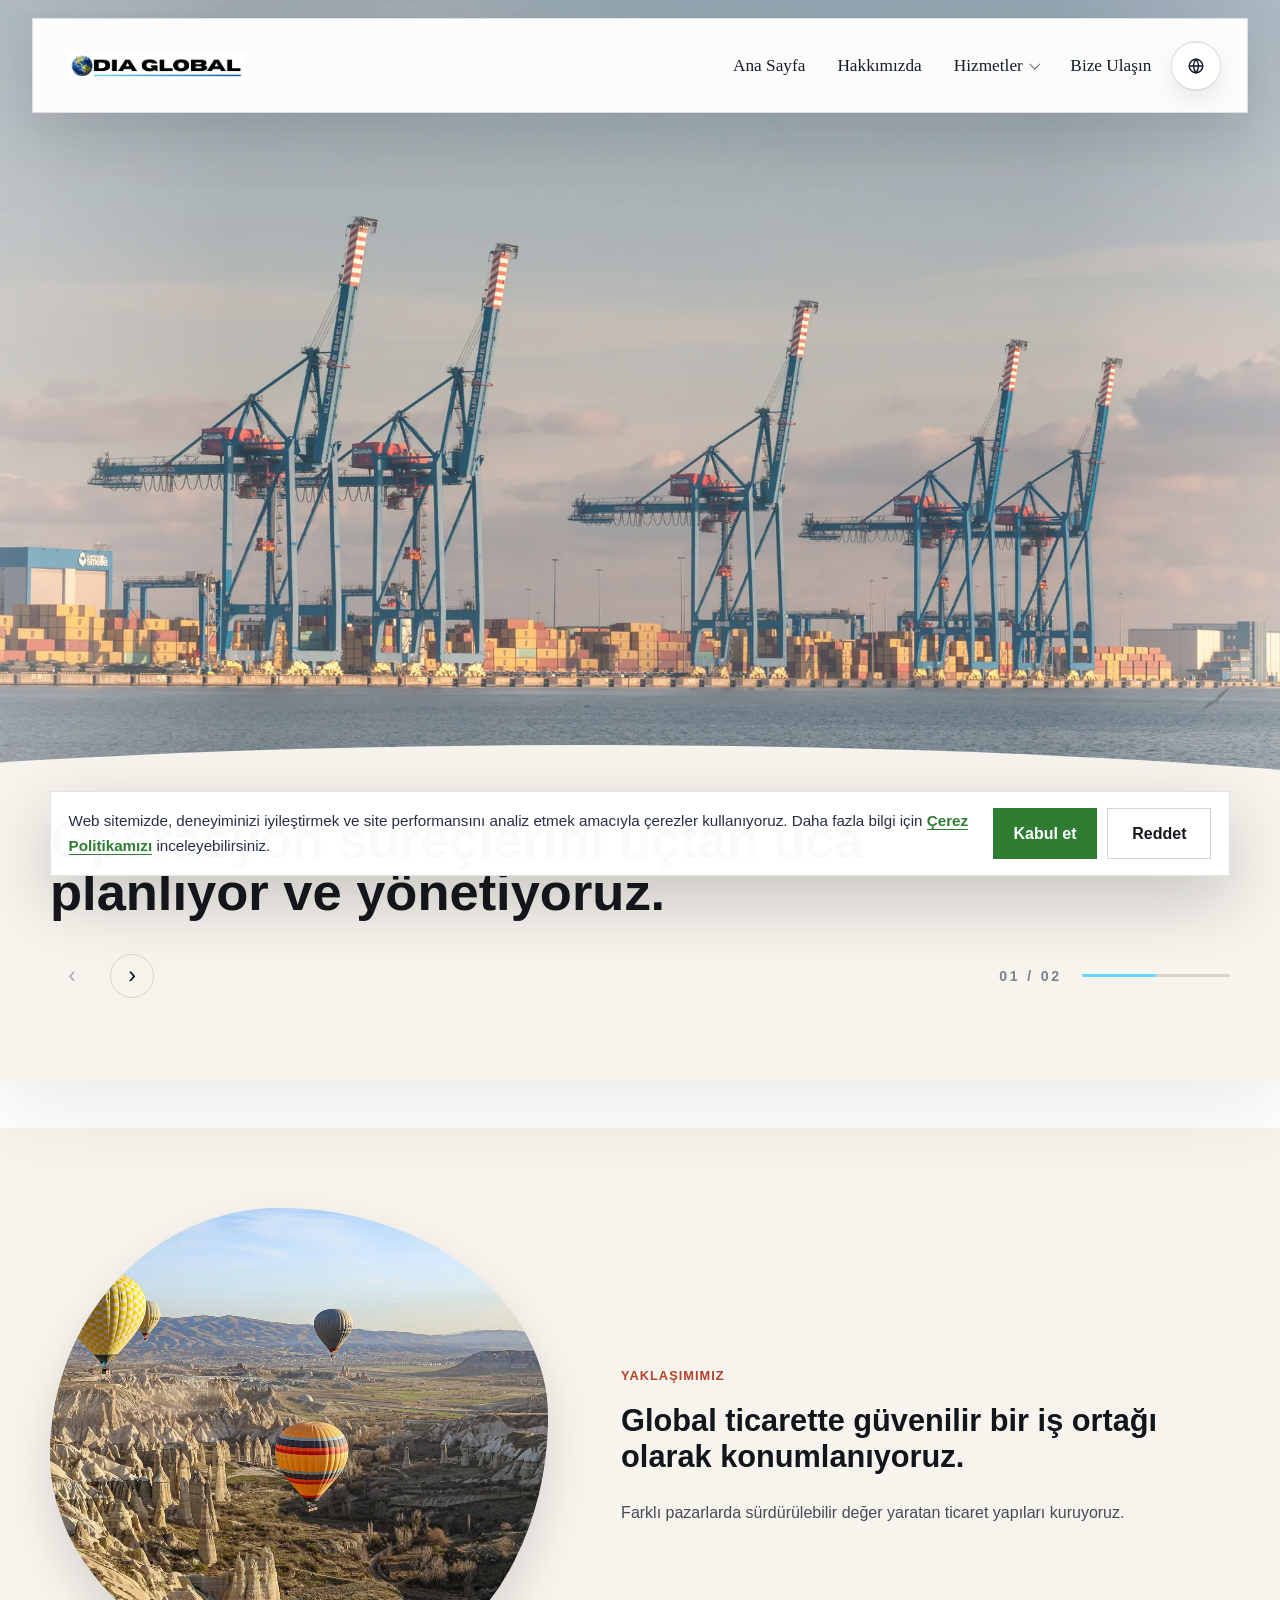
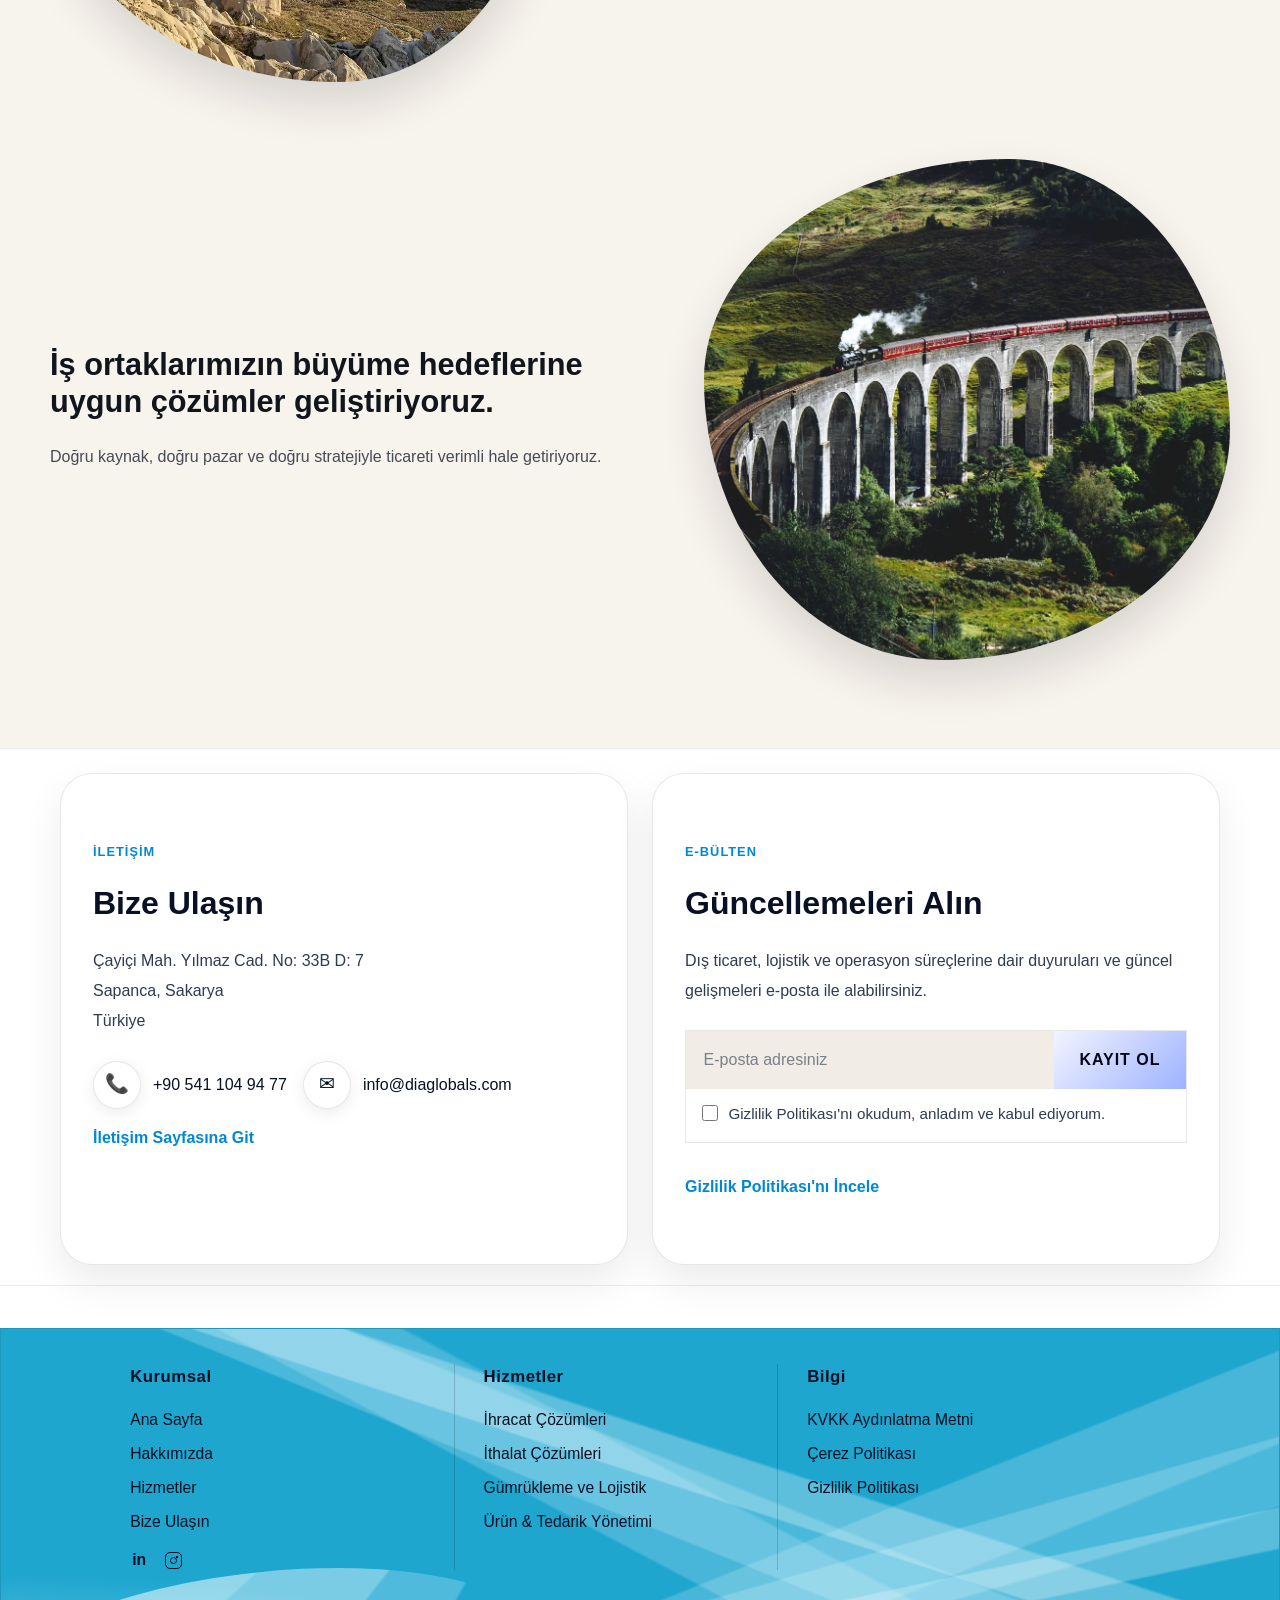
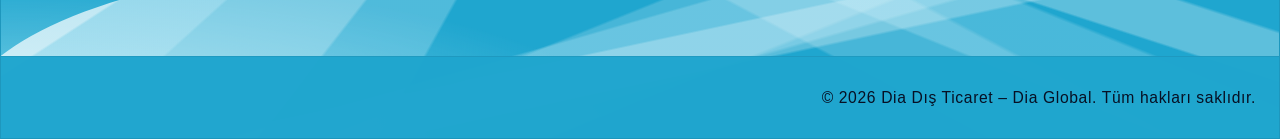
==== index.html @ f73335c2 "Remove irrelevant solution and comparison pages" ====
<!DOCTYPE html>
<html lang="tr">
<head>
    <meta charset="UTF-8">
    <meta name="viewport" content="width=device-width, initial-scale=1.0">
    <title>Dia Global &ndash; D&#305;&#351; Ticarette Yeni Nesil &Ccedil;&ouml;z&uuml;mler</title>
    <meta name="description" content="Dia Global, d&#305;&#351; ticaret, tedarik, lojistik ve operasyon s&uuml;re&ccedil;lerinde i&#351; ortaklar&#305;na u&ccedil;tan uca &ccedil;&ouml;z&uuml;mler sunar.">
    <link rel="canonical" href="https://dia-global.com/">
    <link rel="stylesheet" href="styles.css?v=20260513-logo-size">
    <link rel="icon" href="/favicon.ico" sizes="any">
    <link rel="icon" type="image/png" sizes="128x128" href="/logo/favicon.png">
    <link rel="apple-touch-icon" href="/logo/favicon.png">
    <meta property="og:type" content="website">
    <meta property="og:site_name" content="Dia Global">
    <meta property="og:title" content="Dia Global &ndash; D&#305;&#351; Ticarette Yeni Nesil &Ccedil;&ouml;z&uuml;mler">
    <meta property="og:description" content="Dia Global, d&#305;&#351; ticaret, tedarik, lojistik ve operasyon s&uuml;re&ccedil;lerinde i&#351; ortaklar&#305;na u&ccedil;tan uca &ccedil;&ouml;z&uuml;mler sunar.">
    <meta property="og:url" content="https://dia-global.com/">
    <meta property="og:image" content="https://dia-global.com/logo/logo-cropped.png">
    <meta name="twitter:card" content="summary_large_image">
    <meta name="twitter:title" content="Dia Global &ndash; D&#305;&#351; Ticarette Yeni Nesil &Ccedil;&ouml;z&uuml;mler">
    <meta name="twitter:description" content="Dia Global, d&#305;&#351; ticaret, tedarik, lojistik ve operasyon s&uuml;re&ccedil;lerinde i&#351; ortaklar&#305;na u&ccedil;tan uca &ccedil;&ouml;z&uuml;mler sunar.">
    <meta name="twitter:image" content="https://dia-global.com/logo/logo-cropped.png">
    <meta name="google-adsense-account" content="ca-pub-6413682917914910">
    <script type="application/ld+json">
    {
        "@context": "https://schema.org",
        "@type": "WebSite",
        "name": "Dia Global",
        "alternateName": "Dia",
        "url": "https://dia-global.com/"
    }
    </script>
    <script async src="https://pagead2.googlesyndication.com/pagead/js/adsbygoogle.js?client=ca-pub-6413682917914910"
        crossorigin="anonymous"></script>
</head>
<body class="home-page" data-page-id="home">
    <!-- Navigation -->
    <nav class="navbar">
        <div class="nav-container">
            <a href="/" class="logo home-logo" aria-label="Dia Global home">
                <span class="logo-video-frame" aria-hidden="true">
                    <img class="logo-video" src="logo/logo-cropped.png" alt="">
                </span>
            </a>
            <div class="nav-actions">
                <ul class="nav-menu">
                    <li><a href="/" class="nav-link current" data-i18n="nav.home">Ana Sayfa</a></li>
                    <li><a href="hakkimizda.html" class="nav-link" data-i18n="nav.about">Hakk&#305;m&#305;zda</a></li>
                    <li class="nav-item-dropdown">
                        <a href="hizmetler.html" class="nav-link" data-i18n="nav.services">Hizmetler</a>
                        <div class="nav-dropdown" aria-label="Hizmet alt men&uuml;s&uuml;">
                            <a href="hizmetler.html#ihracat-cozumleri" class="nav-dropdown-link">&#304;hracat &Ccedil;&ouml;z&uuml;mleri</a>
                            <a href="hizmetler.html#ithalat-cozumleri" class="nav-dropdown-link">&#304;thalat &Ccedil;&ouml;z&uuml;mleri</a>
                            <a href="hizmetler.html#gumrukleme-ve-lojistik" class="nav-dropdown-link">G&uuml;mr&uuml;kleme ve Lojistik</a>
                            <a href="hizmetler.html#urun-ve-tedarik-yonetimi" class="nav-dropdown-link">&Uuml;r&uuml;n &amp; Tedarik Y&ouml;netimi</a>
                        </div>
                    </li>
                    <li><a href="iletisim.html" class="nav-link" data-i18n="nav.contact">Bize Ula&#351;&#305;n</a></li>
                </ul>
                <div class="language-switcher" aria-label="Language switcher">
                    <button type="button" class="language-option active" data-lang-option="tr" aria-pressed="true">TR</button>
                    <span class="language-divider">/</span>
                    <button type="button" class="language-option" data-lang-option="en" aria-pressed="false">EN</button>
                </div>
                <div class="hamburger">
                    <span></span>
                    <span></span>
                    <span></span>
                </div>
            </div>
        </div>
    </nav>

    <section class="home-gallery-section" aria-labelledby="home-gallery-title">
        <div class="home-gallery-shell" data-home-gallery="true">
            <div class="home-gallery-stage">
                <figure class="home-gallery-slide is-active" data-gallery-slide="0" data-gallery-caption="gallery.slide1">
                    <img src="img/optimized/home-gallery-1.webp" alt="Dia Global operasyon sahasindan gorsel" loading="lazy" decoding="async">
                </figure>
            </div>

            <div class="home-gallery-panel">
                <div class="home-gallery-copy">
                    <h1 id="home-gallery-title" class="home-gallery-title" data-gallery-title data-i18n="gallery.slide1">Operasyon s&uuml;re&ccedil;lerini u&ccedil;tan uca planl&#305;yor ve y&ouml;netiyoruz.</h1>
                </div>

                <div class="home-gallery-controls">
                    <div class="home-gallery-nav-buttons">
                        <button type="button" class="home-gallery-arrow home-gallery-arrow-muted" data-gallery-prev aria-label="&Ouml;nceki yaz&#305;">‹</button>
                        <button type="button" class="home-gallery-arrow" data-gallery-next aria-label="Sonraki yaz&#305;">›</button>
                    </div>
                    <div class="home-gallery-indicators">
                        <span class="home-gallery-counter"><span data-gallery-current>01</span> / <span data-gallery-total>02</span></span>
                        <div class="home-gallery-dots" role="tablist" aria-label="Ana sayfa g&ouml;rsel ge&ccedil;i&#351;leri">
                            <button type="button" class="home-gallery-dot is-active" data-gallery-dot="0" aria-label="1. g&ouml;rsele git" aria-pressed="true"></button>
                            <button type="button" class="home-gallery-dot" data-gallery-dot="1" aria-label="2. yazıya git" aria-pressed="false"></button>
                        </div>
                    </div>
                </div>
            </div>
        </div>
    </section>

    <section class="home-feature-section" aria-labelledby="home-feature-title">
        <div class="home-feature-shell">
            <article class="home-feature-row">
                <div class="home-feature-media home-feature-media-left">
                    <img src="img/optimized/home-feature-1.webp" alt="Dia Global operasyon sahasindan gorsel" loading="lazy" decoding="async">
                </div>
                <div class="home-feature-copy">
                    <span class="home-section-kicker" data-i18n="homeFeatures.kicker">Yakla&#351;&#305;m&#305;m&#305;z</span>
                    <h2 id="home-feature-title" data-i18n="homeFeatures.firstTitle">Global ticarette g&uuml;venilir bir i&#351; orta&#287;&#305; olarak konumlan&#305;yoruz.</h2>
                    <p data-i18n="homeFeatures.firstText">Farkl&#305; pazarlarda s&uuml;rd&uuml;r&uuml;lebilir de&#287;er yaratan ticaret yap&#305;lar&#305; kuruyoruz.</p>
                </div>
            </article>

            <article class="home-feature-row home-feature-row-reverse">
                <div class="home-feature-copy">
                    <h3 data-i18n="homeFeatures.secondTitle">&#304;&#351; ortaklar&#305;m&#305;z&#305;n b&uuml;y&uuml;me hedeflerine uygun &ccedil;&ouml;z&uuml;mler geli&#351;tiriyoruz.</h3>
                    <p data-i18n="homeFeatures.secondText">Do&#287;ru kaynak, do&#287;ru pazar ve do&#287;ru stratejiyle ticareti verimli hale getiriyoruz.</p>
                </div>
                <div class="home-feature-media home-feature-media-right">
                    <img src="img/optimized/home-feature-2.webp" alt="Dia Global tedarik ve ticaret sureclerinden gorsel" loading="lazy" decoding="async">
                </div>
            </article>
        </div>
    </section>

    <section class="home-contact-section">
        <div class="container home-contact-grid">
            <div class="home-contact-card">
                <span class="home-section-kicker" data-i18n="contact.kicker">&#304;leti&#351;im</span>
                <h2 data-i18n="contact.title">Bize Ula&#351;&#305;n</h2>
                <p class="home-contact-text" data-i18n-html="contact.address">&Ccedil;ayi&ccedil;i Mah. Y&#305;lmaz Cad. No: 33B D: 7<br>Sapanca, Sakarya<br>T&uuml;rkiye</p>
                <div class="home-contact-actions">
                    <a href="tel:+905411049477" class="home-contact-action">
                        <span class="home-contact-icon">&#128222;</span>
                        <span>+90 541 104 94 77</span>
                    </a>
                    <a href="mailto:info@diaglobals.com" class="home-contact-action">
                        <span class="home-contact-icon">&#9993;</span>
                        <span>info@diaglobals.com</span>
                    </a>
                    <a href="iletisim.html" class="home-inline-link" data-i18n="contact.pageLink">&#304;leti&#351;im Sayfas&#305;na Git</a>
                </div>
            </div>

            <div class="home-contact-card">
                <span class="home-section-kicker" data-i18n="newsletter.kicker">E-B&uuml;lten</span>
                <h2 data-i18n="newsletter.title">G&uuml;ncellemeleri Al&#305;n</h2>
                <p class="home-contact-text" data-i18n="newsletter.description">D&#305;&#351; ticaret, lojistik ve operasyon s&uuml;re&ccedil;lerine dair duyurular&#305; ve g&uuml;ncel geli&#351;meleri e-posta ile alabilirsiniz.</p>
                <form class="newsletter-form" data-newsletter-form="true">
                    <input type="email" name="email" placeholder="E-posta adresiniz" data-i18n-placeholder="newsletter.placeholder" required>
                    <button type="submit" data-i18n="newsletter.button">Kay&#305;t Ol</button>
                    <label class="check-row">
                        <input type="checkbox" name="policy" required>
                        <span data-i18n="newsletter.checkboxPolicy">KVKK Ayd&#305;nlatma Metni'ni okudum, anlad&#305;m ve kabul ediyorum.</span>
                    </label>
                </form>
                <a href="gizlilik-politikasi.html" class="home-inline-link home-policy-link" data-i18n="newsletter.policyLink">Gizlilik Politikas&#305;'n&#305; &#304;ncele</a>
            </div>
        </div>
    </section>

    <footer class="footer home-reference-footer">
        <div class="home-reference-footer-shell">
            <div class="home-reference-footer-panel">
                <div class="home-reference-footer-grid">
                    <div class="home-reference-footer-column">
                        <h4 data-i18n="footer.corporateTitle">Kurumsal</h4>
                        <a href="/" data-i18n="footer.linkHome">Ana Sayfa</a>
                        <a href="hakkimizda.html" data-i18n="footer.linkAbout">Hakk&#305;m&#305;zda</a>
                        <a href="hizmetler.html" data-i18n="footer.linkServices">Hizmetler</a>
                        <a href="iletisim.html" data-i18n="footer.linkReach">Bize Ula&#351;&#305;n</a>
                        <div class="home-reference-footer-social">
                            <a href="#" class="home-reference-footer-social-link home-reference-footer-social-linkedin" aria-label="LinkedIn"><span>in</span></a>
                            <a href="#" class="home-reference-footer-social-link home-reference-footer-social-instagram" aria-label="Instagram"><span>Instagram</span></a>
                        </div>
                    </div>
                    <div class="home-reference-footer-column">
                        <h4 data-i18n="footer.servicesTitle">Hizmetler</h4>
                        <a href="hizmetler.html#ihracat-cozumleri" data-i18n="footer.serviceExport">&#304;hracat &Ccedil;&ouml;z&uuml;mleri</a>
                        <a href="hizmetler.html#ithalat-cozumleri" data-i18n="footer.serviceImport">&#304;thalat &Ccedil;&ouml;z&uuml;mleri</a>
                        <a href="hizmetler.html#gumrukleme-ve-lojistik" data-i18n="footer.serviceLogistics">G&uuml;mr&uuml;kleme ve Lojistik</a>
                        <a href="hizmetler.html#urun-ve-tedarik-yonetimi" data-i18n="footer.serviceSourcing">&Uuml;r&uuml;n &amp; Tedarik Y&ouml;netimi</a>
                    </div>
                    <div class="home-reference-footer-column home-reference-footer-column-wide">
                        <h4 data-i18n="footer.infoTitle">Bilgi</h4>
                        <a href="kvkk-aydinlatma-metni.html" data-i18n="footer.infoKvkk">KVKK Ayd&#305;nlatma Metni</a>
                        <a href="cerez-politikasi.html" data-i18n="footer.infoCookie">&Ccedil;erez Politikas&#305;</a>
                        <a href="gizlilik-politikasi.html" data-i18n="footer.infoPrivacy">Gizlilik Politikas&#305;</a>
                    </div>
                </div>
                <div class="home-reference-footer-bottom">
                    <div class="home-reference-footer-copy-row">
                        <span data-i18n-html="footer.copy">&copy; 2026 Dia D&#305;&#351; Ticaret &ndash; Dia Global. T&uuml;m haklar&#305; sakl&#305;d&#305;r.</span>
                    </div>
                </div>
            </div>
        </div>
    </footer>

    <script src="script.js?v=20260513-mobile-dropdown"></script>
</body>
</html>
---- styles.css ----
/* ===== COLOR SCHEME ===== */
:root {
    --primary: #2E7D32;
    --primary-light: #4CAF50;
    --primary-dark: #1B5E20;
    --secondary: #0288D1;
    --secondary-light: #03A9F4;
    --accent: #FF6F00;
    --dark: #212121;
    --light: #F5F5F5;
    --text: #333333;
    --border: #E0E0E0;
    --success: #66BB6A;
    --warning: #FFA726;
    --diamond-blue: #186eb6;
    --diamond-blue-soft: rgba(24, 110, 182, 0.18);
    --diamond-blue-glow: rgba(24, 110, 182, 0.42);
    --diamond-blue-deep: #0d4f8c;
}

/* ===== COMPARISON PAGES ===== */
.comparison-page {
    background: #0b0d12;
    color: #f5f7fb;
}

.comparison-page .navbar {
    background: rgba(11, 13, 18, 0.94);
    border-bottom: 1px solid rgba(255, 255, 255, 0.08);
}

.comparison-page .nav-link,
.comparison-page .language-option,
.comparison-page .language-divider {
    color: rgba(245, 247, 251, 0.82);
}

.comparison-page .nav-link.current,
.comparison-page .nav-link:hover,
.comparison-page .language-option.active {
    color: #ffd36a;
}

.comparison-page .hamburger span {
    background: #f5f7fb;
}

.comparison-hero,
.comparison-detail-hero {
    position: relative;
    min-height: 520px;
    overflow: hidden;
    display: flex;
    align-items: flex-end;
    background: #08090d;
}

.comparison-hero img,
.comparison-detail-hero img {
    position: absolute;
    inset: 0;
    width: 100%;
    height: 100%;
    object-fit: cover;
    opacity: 0.7;
}

.comparison-hero::after,
.comparison-detail-hero::after {
    content: '';
    position: absolute;
    inset: 0;
    background:
        linear-gradient(90deg, rgba(8, 9, 13, 0.9), rgba(8, 9, 13, 0.34) 46%, rgba(8, 9, 13, 0.9)),
        linear-gradient(180deg, transparent 35%, #0b0d12 100%);
}

.comparison-hero-copy,
.comparison-detail-copy {
    position: relative;
    z-index: 1;
    width: min(1180px, calc(100% - 40px));
    margin: 0 auto;
    padding: 0 0 88px;
}

.comparison-hero-copy h1,
.comparison-detail-copy h1 {
    max-width: 820px;
    margin: 12px 0 18px;
    font-size: clamp(2.4rem, 7vw, 5.8rem);
    line-height: 0.95;
    letter-spacing: 0;
    color: #ffffff;
}

.comparison-hero-copy p,
.comparison-detail-copy p {
    max-width: 720px;
    color: rgba(245, 247, 251, 0.82);
    font-size: 1.1rem;
}

.comparison-main,
.comparison-content {
    padding: 70px 0 90px;
}

.comparison-section-header {
    display: flex;
    justify-content: space-between;
    gap: 24px;
    align-items: end;
    margin-bottom: 28px;
}

.comparison-section-header h2 {
    color: #fff;
    font-size: clamp(1.8rem, 4vw, 3rem);
}

.comparison-card-grid {
    display: grid;
    grid-template-columns: repeat(4, minmax(0, 1fr));
    gap: 16px;
}

.comparison-card {
    min-height: 178px;
    padding: 20px;
    border: 1px solid rgba(255, 255, 255, 0.12);
    border-radius: 8px;
    background:
        linear-gradient(145deg, rgba(255, 255, 255, 0.08), rgba(255, 255, 255, 0.02)),
        #151821;
    box-shadow: 0 18px 42px rgba(0, 0, 0, 0.2);
}

.comparison-card.featured {
    grid-column: span 2;
    background:
        linear-gradient(135deg, rgba(170, 18, 28, 0.42), rgba(230, 173, 49, 0.22)),
        #171017;
}

.comparison-card span,
.comparison-spec-card span,
.back-link {
    display: inline-flex;
    color: #ffd36a;
    font-size: 0.8rem;
    font-weight: 800;
    letter-spacing: 0.1em;
    text-transform: uppercase;
}

.comparison-card h3 {
    margin: 14px 0 10px;
    color: #d7e8ff;
    font-size: 1.08rem;
    line-height: 1.28;
}

.comparison-card p {
    color: rgba(245, 247, 251, 0.68);
    font-size: 0.95rem;
}

.comparison-card:hover {
    transform: translateY(-4px);
    border-color: rgba(255, 211, 106, 0.46);
    box-shadow: 0 24px 58px rgba(0, 0, 0, 0.34);
}

.back-link {
    width: fit-content;
    margin-bottom: 22px;
}

.comparison-versus-grid {
    display: grid;
    grid-template-columns: repeat(2, minmax(0, 1fr));
    gap: 18px;
}

.comparison-spec-card {
    padding: 28px;
    border-radius: 8px;
    border: 1px solid rgba(255, 255, 255, 0.12);
    background: #151821;
}

.comparison-spec-card.red {
    background: linear-gradient(145deg, rgba(177, 22, 34, 0.34), rgba(21, 24, 33, 0.96));
}

.comparison-spec-card.gold {
    background: linear-gradient(145deg, rgba(225, 169, 46, 0.34), rgba(21, 24, 33, 0.96));
}

.comparison-spec-card.teal {
    background: linear-gradient(145deg, rgba(32, 162, 160, 0.3), rgba(21, 24, 33, 0.96));
}

.comparison-spec-card.blue {
    background: linear-gradient(145deg, rgba(40, 88, 190, 0.34), rgba(21, 24, 33, 0.96));
}

.comparison-spec-card.silver {
    background: linear-gradient(145deg, rgba(210, 215, 224, 0.24), rgba(21, 24, 33, 0.96));
}

.comparison-spec-card h2,
.comparison-verdict h2 {
    margin: 12px 0 18px;
    color: #ffffff;
}

.comparison-spec-card ul {
    display: grid;
    gap: 10px;
    padding-left: 18px;
    color: rgba(245, 247, 251, 0.78);
}

.comparison-table-wrap {
    margin-top: 22px;
    overflow-x: auto;
    border: 1px solid rgba(255, 255, 255, 0.12);
    border-radius: 8px;
    background: #11141b;
}

.comparison-table {
    width: 100%;
    border-collapse: collapse;
    min-width: 680px;
}

.comparison-table th,
.comparison-table td {
    padding: 16px;
    text-align: left;
    border-bottom: 1px solid rgba(255, 255, 255, 0.09);
}

.comparison-table th {
    color: #ffd36a;
    background: rgba(255, 255, 255, 0.05);
}

.comparison-table td {
    color: rgba(245, 247, 251, 0.78);
}

.comparison-verdict {
    margin-top: 22px;
    padding: 28px;
    border-radius: 8px;
    background: linear-gradient(135deg, rgba(255, 211, 106, 0.18), rgba(255, 255, 255, 0.05));
    border: 1px solid rgba(255, 211, 106, 0.24);
}

.comparison-verdict p {
    color: rgba(245, 247, 251, 0.78);
    max-width: 900px;
}

@media (max-width: 1024px) {
    .comparison-card-grid {
        grid-template-columns: repeat(2, minmax(0, 1fr));
    }
}

@media (max-width: 720px) {
    .comparison-hero,
    .comparison-detail-hero {
        min-height: 470px;
    }

    .comparison-hero-copy,
    .comparison-detail-copy {
        padding-bottom: 56px;
    }

    .comparison-card-grid,
    .comparison-versus-grid {
        grid-template-columns: 1fr;
    }

    .comparison-card.featured {
        grid-column: auto;
    }

    .comparison-main,
    .comparison-content {
        padding: 46px 0 64px;
    }
}

/* ===== GLOBAL STYLES ===== */
* {
    margin: 0;
    padding: 0;
    box-sizing: border-box;
}

body {
    font-family: 'Segoe UI', Tahoma, Geneva, Verdana, sans-serif;
    line-height: 1.6;
    color: var(--text);
    background: #FAFAFA;
}

body.home-page {
    background:
        radial-gradient(circle at top, rgba(74, 98, 255, 0.16), transparent 28%),
        radial-gradient(circle at bottom right, rgba(255, 255, 255, 0.06), transparent 24%),
        #050816;
    overflow-x: hidden;
    color: #f4f7ff;
}

.container {
    max-width: 1200px;
    margin: 0 auto;
    padding: 0 20px;
}

a {
    text-decoration: none;
    color: inherit;
    transition: all 0.3s ease;
}

/* ===== NAVBAR ===== */
.navbar {
    background: white;
    padding: 1rem 0;
    position: sticky;
    top: 0;
    z-index: 1000;
    box-shadow: 0 2px 10px rgba(0, 0, 0, 0.1);
}

.nav-container {
    max-width: 1200px;
    margin: 0 auto;
    padding: 0 20px;
    position: relative;
    display: flex;
    justify-content: space-between;
    align-items: center;
}

.logo {
    display: flex;
    align-items: center;
    height: 50px;
    transition: all 0.3s ease;
}

.logo img {
    height: 100%;
    width: auto;
    max-width: 150px;
    object-fit: contain;
}

.logo-video-frame {
    width: 230px;
    height: 52px;
    flex-shrink: 0;
    margin-left: 0;
    border-radius: 0;
    border: none;
    background: transparent;
    overflow: hidden;
    display: inline-flex;
    align-items: center;
    justify-content: center;
}

.logo .logo-video {
    width: 100%;
    height: 100%;
    max-width: none;
    object-fit: cover;
    object-position: 48% 53%;
    display: block;
    transform: scale(1.18);
    transform-origin: 48% 53%;
}

.nav-actions {
    display: flex;
    align-items: center;
    gap: 1.25rem;
}

.nav-menu {
    display: flex;
    list-style: none;
    gap: 2.5rem;
}

.language-switcher {
    position: relative;
    display: inline-flex;
    flex-direction: column;
    align-items: stretch;
    min-width: 74px;
    z-index: 20;
    padding: 0;
    border: 1px solid rgba(33, 33, 33, 0.12);
    border-radius: 0;
    background: #ffffff;
    box-shadow: 0 12px 28px rgba(5, 8, 22, 0.08);
}

.language-option {
    display: none;
    align-items: center;
    justify-content: flex-start;
    gap: 0.6rem;
    width: 100%;
    border: none;
    background: transparent;
    color: #071024;
    font: inherit;
    font-size: 0.9rem;
    font-weight: 500;
    letter-spacing: 0.06em;
    cursor: pointer;
    padding: 0.5rem 0.75rem;
    text-align: left;
    white-space: nowrap;
}

.language-option.active {
    display: inline-flex;
    color: #071024;
    order: 0;
}

.language-switcher:hover .language-option,
.language-switcher:focus-within .language-option {
    display: inline-flex;
}

.language-option:not(.active) {
    order: 1;
}

.language-switcher:hover .language-option:not(.active),
.language-switcher:focus-within .language-option:not(.active) {
    border-top: 1px solid rgba(21, 24, 33, 0.1);
}

.language-option:hover {
    background: #e6f8ff;
    color: #0f5f86;
}

.language-option[data-lang-option="tr"]::before {
    content: "";
}

.language-option[data-lang-option="en"]::before {
    content: "";
}

.language-divider {
    display: none;
}

.language-option::before {
    content: "";
    display: inline-block;
    width: 22px;
    height: 14px;
    flex: 0 0 auto;
    border: 1px solid rgba(21, 24, 33, 0.16);
    box-shadow: 0 1px 2px rgba(5, 8, 22, 0.08);
    background-repeat: no-repeat;
    background-position: center;
    background-size: cover;
}

.language-option[data-lang-option="tr"]::before {
    content: "";
    background-image: url('img/turkeyflag.jpg');
}

.language-option[data-lang-option="en"]::before {
    content: "";
    background-image: url('img/americaflag.jpg');
}

.nav-link {
    color: var(--text);
    font-weight: 500;
    position: relative;
    transition: color 0.3s ease, text-shadow 0.3s ease;
}

.nav-link:hover {
    color: var(--diamond-blue);
    text-shadow: 0 0 12px var(--diamond-blue-glow);
}

.nav-link.current {
    color: var(--diamond-blue-deep);
}

.nav-link::after {
    content: '';
    position: absolute;
    width: 0;
    height: 2px;
    bottom: -5px;
    left: 0;
    background: linear-gradient(90deg, #4ea0df, var(--diamond-blue), #0d4f8c);
    border-radius: 999px;
    box-shadow: 0 0 10px var(--diamond-blue-glow);
    transition: width 0.3s ease, opacity 0.3s ease;
    opacity: 0;
}

.nav-link:hover::after {
    width: 100%;
    opacity: 1;
}

.nav-link.current::after {
    width: 100%;
    opacity: 0.75;
}

.nav-menu > li {
    position: relative;
}

.nav-item-dropdown {
    padding-bottom: 18px;
    margin-bottom: -18px;
}

.nav-item-dropdown::after {
    content: '';
    position: absolute;
    top: 100%;
    left: 0;
    right: 0;
    height: 18px;
}

.nav-item-dropdown > .nav-link {
    display: inline-flex;
    align-items: center;
    gap: 0.5rem;
}

.nav-item-dropdown > .nav-link::before {
    content: '';
    order: 2;
    width: 0.38em;
    height: 0.38em;
    border-right: 1.5px solid currentColor;
    border-bottom: 1.5px solid currentColor;
    opacity: 0.7;
    transform: translateY(-2px) rotate(45deg);
    transition: transform 0.3s ease, opacity 0.3s ease;
}

.nav-item-dropdown:hover > .nav-link::before,
.nav-item-dropdown:focus-within > .nav-link::before {
    opacity: 1;
    transform: translateY(2px) rotate(225deg);
}

.nav-dropdown {
    position: absolute;
    top: calc(100% + 10px);
    left: 50%;
    min-width: 290px;
    display: grid;
    gap: 0.35rem;
    padding: 0.85rem;
    border: 1px solid rgba(17, 20, 29, 0.12);
    border-radius: 24px;
    background: rgba(255, 255, 255, 0.98);
    box-shadow: 0 22px 48px rgba(18, 20, 28, 0.16);
    opacity: 0;
    visibility: hidden;
    transform: translate(-50%, 12px);
    pointer-events: none;
    transition: opacity 0.25s ease, transform 0.25s ease, visibility 0.25s ease;
    z-index: 20;
}

.nav-item-dropdown:hover .nav-dropdown,
.nav-item-dropdown:focus-within .nav-dropdown {
    opacity: 1;
    visibility: visible;
    transform: translate(-50%, 0);
    pointer-events: auto;
}

.nav-dropdown-link {
    display: block;
    padding: 0.85rem 1rem;
    border-radius: 16px;
    color: #151821;
    font-size: 0.96rem;
    font-weight: 500;
    line-height: 1.35;
}

.nav-dropdown-link:hover,
.nav-dropdown-link:focus-visible {
    background: rgba(17, 20, 29, 0.06);
    color: #050816;
    outline: none;
}

.hamburger {
    display: none;
    flex-direction: column;
    cursor: pointer;
}

.hamburger span {
    width: 25px;
    height: 3px;
    background: var(--text);
    margin: 5px 0;
    border-radius: 2px;
    transition: 0.3s;
}

/* ===== HERO SECTION ===== */
.page-hero {
    position: relative;
    padding: 110px 20px 90px;
    background: linear-gradient(135deg, var(--primary) 0%, var(--secondary) 100%);
    color: white;
    overflow: hidden;
}

.page-hero::before {
    content: '';
    position: absolute;
    inset: 0;
    background:
        radial-gradient(circle at top right, rgba(255, 255, 255, 0.16), transparent 32%),
        radial-gradient(circle at bottom left, rgba(255, 255, 255, 0.12), transparent 28%);
    pointer-events: none;
}

.page-hero .container {
    position: relative;
    z-index: 1;
}

.page-kicker {
    display: inline-block;
    margin-bottom: 1rem;
    padding: 0.35rem 0.9rem;
    border-radius: 999px;
    background: rgba(255, 255, 255, 0.14);
    font-size: 0.85rem;
    font-weight: 600;
    letter-spacing: 0.08em;
    text-transform: uppercase;
}

.page-title {
    font-size: 3rem;
    line-height: 1.15;
    margin-bottom: 1rem;
}

.page-description {
    max-width: 720px;
    font-size: 1.1rem;
    opacity: 0.94;
}

.hero {
    position: relative;
    height: 100vh;
    display: flex;
    align-items: center;
    justify-content: center;
    overflow: hidden;
    background: linear-gradient(135deg, var(--primary) 0%, var(--secondary) 100%);
}

.hero::before {
    content: '';
    position: absolute;
    top: 0;
    right: 0;
    width: 50%;
    height: 100%;
    background: url('data:image/svg+xml,<svg xmlns="http://www.w3.org/2000/svg" viewBox="0 0 600 600"><defs><pattern id="grid" width="40" height="40" patternUnits="userSpaceOnUse"><path d="M 40 0 L 0 0 0 40" fill="none" stroke="rgba(255,255,255,0.1)" stroke-width="1"/></pattern></defs><rect width="600" height="600" fill="rgba(255,255,255,0.05)"/><rect width="600" height="600" fill="url(%23grid)"/><circle cx="300" cy="300" r="200" fill="none" stroke="rgba(255,255,255,0.1)" stroke-width="2"/><circle cx="300" cy="300" r="100" fill="none" stroke="rgba(255,255,255,0.1)" stroke-width="2"/></svg>') no-repeat center;
    background-size: cover;
    opacity: 0.5;
}

.hero-background {
    position: absolute;
    bottom: 0;
    right: 0;
    width: 40%;
    height: 100%;
    background: url('data:image/svg+xml,<svg xmlns="http://www.w3.org/2000/svg" viewBox="0 0 400 400"><g opacity="0.2"><path d="M100,200 Q150,150 200,200 T300,200" stroke="white" fill="none" stroke-width="2"/><path d="M100,250 Q150,200 200,250 T300,250" stroke="white" fill="none" stroke-width="2"/><path d="M100,300 Q150,250 200,300 T300,300" stroke="white" fill="none" stroke-width="2"/></g></svg>') no-repeat;
    background-size: contain;
    opacity: 0.3;
    z-index: 0;
}

.home-page .hero {
    height: auto;
    min-height: 100vh;
}

.home-page .navbar {
    position: absolute;
    inset: 18px 0 auto;
    padding: 0;
    background: transparent;
    box-shadow: none;
}

.home-page .nav-container {
    width: min(1680px, calc(100% - 80px));
    max-width: none;
    align-items: center;
    padding: 1rem 1.8rem;
    border: 1px solid rgba(16, 18, 26, 0.12);
    background: rgba(255, 255, 255, 0.96);
    box-shadow: 0 24px 55px rgba(18, 20, 28, 0.12);
}

.home-page .home-logo {
    height: auto;
    gap: 0.8rem;
    color: #151821;
    transform: translateX(0);
}

.home-page .logo-mark {
    width: 42px;
    height: 42px;
    display: inline-flex;
    align-items: center;
    justify-content: center;
    border-radius: 14px;
    background: #ffffff;
    border: 1px solid rgba(19, 22, 30, 0.12);
    color: #060816;
    font-family: 'Georgia', 'Times New Roman', serif;
    font-size: 0.9rem;
    font-weight: 700;
    letter-spacing: 0.08em;
    box-shadow: none;
}

.home-page .logo-text {
    font-family: 'Georgia', 'Times New Roman', serif;
    font-size: 1.05rem;
    font-weight: 700;
    letter-spacing: 0.02em;
    text-transform: none;
}

.home-page .nav-actions {
    margin-left: auto;
    transform: translateX(8px);
    padding: 0;
    border: none;
    border-radius: 0;
    background: transparent;
    backdrop-filter: none;
    box-shadow: none;
    gap: 1.25rem;
}

.home-page .nav-menu {
    gap: 1.65rem;
}

.home-page .nav-link {
    color: #191c24;
    font-family: 'Georgia', 'Times New Roman', serif;
    font-size: 1rem;
    font-weight: 500;
}

.home-page .nav-link::after {
    display: block;
}

.home-page .nav-link:hover,
.home-page .nav-link.current {
    color: #147ca8;
}

.home-page .nav-dropdown-link {
    font-family: 'Georgia', 'Times New Roman', serif;
}

.home-page .language-switcher {
    border: 1px solid rgba(21, 24, 33, 0.12);
    background: #ffffff;
    padding: 0;
}

.home-page .language-option {
    color: #191c24;
    font-family: 'Georgia', 'Times New Roman', serif;
    font-size: 0.98rem;
    letter-spacing: 0.02em;
}

.home-page .language-option.active {
    color: #050816;
}

.home-page .language-divider {
    color: rgba(25, 28, 36, 0.45);
}

.home-page .hamburger span {
    background: #11141d;
}

.home-page .hero {
    position: relative;
    align-items: flex-start;
    padding: 126px 24px 72px;
    background:
        radial-gradient(circle at 28% 20%, rgba(100, 216, 255, 0.18), transparent 24%),
        radial-gradient(circle at 74% 30%, rgba(155, 178, 192, 0.2), transparent 18%),
        linear-gradient(180deg, #ffffff 0%, #f7f9fc 100%);
}

.home-page .hero::before {
    inset: 0;
    width: 100%;
    background:
        radial-gradient(circle at 15% 25%, rgba(100, 216, 255, 0.08), transparent 18%),
        radial-gradient(circle at 85% 20%, rgba(155, 178, 192, 0.12), transparent 20%),
        linear-gradient(180deg, rgba(255, 255, 255, 0.82), transparent 44%);
    opacity: 1;
}

.home-page .hero-background {
    display: none;
}

.hero-grid,
.hero-noise,
.hero-smoke {
    position: absolute;
    inset: 0;
    pointer-events: none;
}

.hero-grid {
    background-image:
        radial-gradient(rgba(21, 24, 33, 0.12) 0.8px, transparent 0.8px),
        linear-gradient(180deg, rgba(155, 178, 192, 0.12), transparent 55%);
    background-size: 82px 82px, 100% 100%;
    mask-image: linear-gradient(180deg, rgba(0, 0, 0, 0.7), transparent 82%);
    opacity: 0.08;
}

.hero-noise {
    background:
        radial-gradient(circle at 20% 20%, rgba(100, 216, 255, 0.16), transparent 30%),
        radial-gradient(circle at 80% 35%, rgba(155, 178, 192, 0.18), transparent 20%),
        radial-gradient(circle at 60% 75%, rgba(24, 110, 182, 0.08), transparent 18%);
    filter: blur(30px);
    opacity: 0.6;
}

.hero-smoke {
    border-radius: 999px;
    filter: blur(18px);
    mix-blend-mode: multiply;
}

.hero-smoke-one {
    inset: 8% 56% auto 10%;
    height: 300px;
    background:
        radial-gradient(circle at left center, rgba(100, 216, 255, 0.16), transparent 55%),
        linear-gradient(90deg, rgba(155, 178, 192, 0.16), transparent 72%);
    transform: rotate(-12deg);
    animation: driftSmokeOne 16s ease-in-out infinite;
}

.hero-smoke-two {
    inset: 14% 18% auto 46%;
    height: 340px;
    background:
        radial-gradient(circle at left center, rgba(100, 216, 255, 0.14), transparent 54%),
        linear-gradient(90deg, rgba(155, 178, 192, 0.14), transparent 76%);
    transform: rotate(16deg);
    animation: driftSmokeTwo 20s ease-in-out infinite;
}

.hero-smoke-three {
    inset: 36% 30% auto 28%;
    height: 280px;
    background:
        radial-gradient(circle at left center, rgba(155, 178, 192, 0.13), transparent 50%),
        linear-gradient(90deg, rgba(100, 216, 255, 0.12), transparent 80%);
    transform: rotate(-8deg);
    animation: driftSmokeThree 18s ease-in-out infinite;
}

.home-page .hero-content {
    width: min(1180px, 100%);
    max-width: 1180px;
    text-align: left;
    padding-top: 2.6rem;
}

.hero-eyebrow {
    display: inline-flex;
    align-items: center;
    gap: 0.6rem;
    padding: 0.45rem 0.95rem;
    border: 1px solid rgba(21, 24, 33, 0.12);
    border-radius: 999px;
    background: rgba(255, 255, 255, 0.78);
    color: #2f3b52;
    font-size: 0.8rem;
    font-weight: 600;
    letter-spacing: 0.12em;
    text-transform: uppercase;
    margin-bottom: 1.6rem;
}

.home-page .hero-title {
    max-width: 1120px;
    margin-bottom: 1rem;
    font-family: 'Bahnschrift', 'Segoe UI', sans-serif;
    font-size: clamp(2.8rem, 5.6vw, 5.4rem);
    font-weight: 700;
    letter-spacing: -0.055em;
    line-height: 0.96;
    color: #071024;
    text-shadow: none;
}

.home-page .hero-subtitle {
    max-width: 720px;
    margin-bottom: 0.8rem;
    font-size: 1.08rem;
    font-weight: 400;
    line-height: 1.62;
    color: #2f3b52;
}

.hero-note {
    max-width: 700px;
    margin-bottom: 1.45rem;
    color: #526077;
    font-size: 0.92rem;
    letter-spacing: 0.03em;
    line-height: 1.65;
}

.home-page .hero-buttons {
    justify-content: flex-start;
    gap: 1rem;
}

.home-page .btn {
    width: auto;
    max-width: none;
    border-radius: 999px;
    padding: 0.95rem 1.55rem;
    font-family: 'Bahnschrift', 'Segoe UI', sans-serif;
    letter-spacing: 0.08em;
}

.home-page .btn-primary {
    background: #f3f4fb;
    color: #050816;
    box-shadow: 0 16px 35px rgba(243, 244, 251, 0.16);
}

.home-page .btn-primary:hover {
    background: #ffffff;
    color: #050816;
}

.home-page .btn-secondary {
    border-color: rgba(21, 24, 33, 0.18);
    color: #071024;
    background: #ffffff;
}

.home-page .btn-secondary:hover {
    background: #e6f8ff;
    color: #0f5f86;
    border-color: rgba(100, 216, 255, 0.5);
}

.hero-metrics {
    display: grid;
    grid-template-columns: repeat(3, minmax(0, 1fr));
    gap: 1rem;
    max-width: 880px;
    margin-top: 1.7rem;
}

.hero-metric {
    padding: 1.15rem 1.2rem;
    border-radius: 24px;
    border: 1px solid rgba(21, 24, 33, 0.1);
    background: #ffffff;
    backdrop-filter: blur(18px);
}

.hero-metric strong {
    display: block;
    margin-bottom: 0.35rem;
    color: #071024;
    font-family: 'Bahnschrift', 'Segoe UI', sans-serif;
    font-size: 1.55rem;
    letter-spacing: -0.03em;
}

.hero-metric span {
    display: block;
    color: #526077;
    font-size: 0.9rem;
    line-height: 1.5;
}

.home-page .home-contact-section {
    padding: 0 0 1.25rem;
    background: #ffffff;
    border-top: 1px solid rgba(21, 24, 33, 0.08);
    border-bottom: 1px solid rgba(21, 24, 33, 0.08);
}

.home-page .home-gallery-section {
    padding: 0 0 3rem;
    background: #ffffff;
}

.home-page .home-gallery-shell {
    position: relative;
    width: 100%;
    margin: 0;
    min-height: 1080px;
    overflow: hidden;
    border-radius: 0;
    background: #ffffff;
    box-shadow: 0 32px 80px rgba(5, 8, 22, 0.08);
}

.home-page .home-gallery-stage {
    position: absolute;
    inset: 0 0 290px 0;
    background:
        radial-gradient(circle at center, rgba(100, 216, 255, 0.14), transparent 52%),
        linear-gradient(180deg, #ffffff, #f7f9fc);
}

.home-page .home-gallery-stage::before {
    content: '';
    position: absolute;
    inset: 0;
    background-image: var(--gallery-stage-image);
    background-repeat: no-repeat;
    background-position: center center;
    background-size: cover;
    filter: blur(20px) saturate(0.96);
    transform: scale(1.04);
    opacity: 0.34;
}

.home-page .home-gallery-stage::after {
    content: '';
    position: absolute;
    inset: 0;
    background:
        linear-gradient(180deg, rgba(255, 255, 255, 0.08) 0%, rgba(255, 255, 255, 0.16) 52%, rgba(255, 255, 255, 0.24) 100%),
        linear-gradient(90deg, rgba(255, 255, 255, 0.22) 0%, transparent 18%, transparent 82%, rgba(255, 255, 255, 0.22) 100%);
    pointer-events: none;
}

.home-page .home-gallery-slide {
    position: absolute;
    inset: 0;
    margin: 0;
    opacity: 0;
    visibility: hidden;
    transform: scale(1.03);
    transition: opacity 0.65s ease, transform 0.65s ease, visibility 0.65s ease;
}

.home-page .home-gallery-slide.is-active {
    opacity: 1;
    visibility: visible;
    transform: scale(1);
}

.home-page .home-gallery-slide img {
    display: block;
    width: 100%;
    height: 100%;
    padding: 0;
    object-fit: cover;
    object-position: center center;
}

.home-page .home-gallery-slide[data-gallery-slide="0"] img {
    object-position: center bottom;
}

.home-page .home-gallery-slide[data-gallery-slide="1"] img {
    object-position: center center;
}

.home-page .home-gallery-slide[data-gallery-slide="2"] img {
    object-position: center center;
}

.home-page .home-gallery-panel {
    position: absolute;
    inset: auto 0 0 0;
    z-index: 1;
    height: 335px;
    padding: 4.3rem 0 2.3rem;
}

.home-page .home-gallery-panel::before {
    content: '';
    position: absolute;
    inset: 4.1rem 0 0 0;
    background: #f7f3ed;
}

.home-page .home-gallery-panel::after {
    content: '';
    position: absolute;
    left: 0;
    right: 0;
    top: 0;
    height: 130px;
    background: #f7f3ed;
    clip-path: ellipse(92% 100% at 46% 100%);
}

.home-page .home-gallery-copy,
.home-page .home-gallery-controls {
    position: relative;
    z-index: 1;
    width: min(1180px, calc(100% - 3.5rem));
    margin: 0 auto;
}

.home-page .home-gallery-kicker {
    display: inline-block;
    margin-bottom: 1rem;
    color: #b6412b;
    font-size: 0.8rem;
    font-weight: 700;
    letter-spacing: 0.14em;
    text-transform: uppercase;
}

.home-page .home-gallery-title {
    max-width: 900px;
    color: #16181d;
    font-size: clamp(2.25rem, 4.1vw, 3.75rem);
    line-height: 1;
}

.home-page .home-gallery-description {
    max-width: 650px;
    min-height: 3.6em;
    margin-top: 1.15rem;
    color: #4d535c;
    font-size: clamp(1rem, 1.2vw, 1.1rem);
    line-height: 1.8;
}

.home-page .home-gallery-controls {
    display: flex;
    align-items: center;
    justify-content: space-between;
    gap: 1.5rem;
    margin-top: 2.2rem;
}

.home-page .home-gallery-nav-buttons {
    display: flex;
    align-items: center;
    gap: 1rem;
}

.home-page .home-gallery-arrow {
    width: 44px;
    height: 44px;
    border: 1px solid rgba(22, 24, 29, 0.14);
    border-radius: 999px;
    background: transparent;
    color: #071024;
    font-size: 1.45rem;
    line-height: 1;
    cursor: pointer;
    transition: transform 0.25s ease, background 0.25s ease, color 0.25s ease, border-color 0.25s ease;
}

.home-page .home-gallery-arrow:hover {
    transform: translateY(-2px);
}

.home-page .home-gallery-arrow-muted {
    background: transparent;
    color: #737982;
    border-color: transparent;
}

.home-page .home-gallery-arrow:disabled {
    cursor: default;
    opacity: 0.55;
}

.home-page .home-gallery-arrow:disabled:hover {
    transform: none;
}

.home-page .home-gallery-arrow-muted:hover {
    background: rgba(22, 24, 29, 0.04);
    border-color: rgba(22, 24, 29, 0.1);
}

.home-page .home-gallery-indicators {
    display: flex;
    align-items: center;
    gap: 1.25rem;
    margin-left: auto;
}

.home-page .home-gallery-counter {
    color: #7b828b;
    font-size: 0.88rem;
    font-weight: 700;
    letter-spacing: 0.2em;
    text-transform: uppercase;
    white-space: nowrap;
}

.home-page .home-gallery-dots {
    display: flex;
    align-items: center;
    gap: 0;
}

.home-page .home-gallery-dot {
    position: relative;
    width: 74px;
    height: 3px;
    padding: 0;
    border: none;
    background: rgba(22, 24, 29, 0.14);
    border-radius: 0;
    cursor: pointer;
    overflow: hidden;
}

.home-page .home-gallery-dot:first-child {
    border-radius: 999px 0 0 999px;
}

.home-page .home-gallery-dot:last-child {
    border-radius: 0 999px 999px 0;
}

.home-page .home-gallery-dot::after {
    content: '';
    position: absolute;
    inset: 0 auto 0 0;
    width: 0;
    background: #64d8ff;
    transition: width 0.35s ease;
}

.home-page .home-gallery-dot.is-active::after {
    width: 100%;
}

.home-page .home-feature-section {
    padding: 5rem 0 5.5rem;
    background: #f7f3ed;
}

.home-page .home-feature-shell {
    width: min(1180px, calc(100% - 48px));
    margin: 0 auto;
    display: grid;
    gap: 4.8rem;
}

.home-page .home-feature-row {
    display: grid;
    grid-template-columns: minmax(300px, 0.9fr) minmax(320px, 1.1fr);
    align-items: center;
    gap: clamp(2.6rem, 5.7vw, 5.4rem);
}

.home-page .home-feature-row-reverse {
    grid-template-columns: minmax(320px, 1.05fr) minmax(300px, 0.95fr);
}

.home-page .home-feature-copy {
    max-width: 640px;
}

.home-page .home-feature-copy .home-section-kicker {
    color: #b6412b;
}

.home-page .home-feature-copy h2,
.home-page .home-feature-copy h3 {
    color: #11151c;
    font-family: 'Bahnschrift', 'Segoe UI', sans-serif;
    font-size: clamp(1.55rem, 2.4vw, 2.35rem);
    line-height: 1.2;
    letter-spacing: 0;
}

.home-page .home-feature-copy p {
    margin-top: 1.35rem;
    color: #454b55;
    font-size: clamp(1rem, 1.18vw, 1.08rem);
    line-height: 1.9;
}

.home-page .home-feature-media {
    position: relative;
    aspect-ratio: 1.05 / 1;
    min-height: 360px;
    overflow: hidden;
    background: #e9e2d8;
    box-shadow: 0 22px 46px rgba(28, 24, 18, 0.14);
}

.home-page .home-feature-media::before {
    display: none;
}

.home-page .home-feature-media-left,
.home-page .home-feature-media-left::before {
    border-radius: 46% 54% 42% 58% / 52% 44% 56% 48%;
}

.home-page .home-feature-media-right,
.home-page .home-feature-media-right::before {
    border-radius: 58% 42% 55% 45% / 44% 54% 46% 56%;
}

.home-page .home-feature-media img {
    display: block;
    width: 100%;
    height: 100%;
    object-fit: cover;
    object-position: center;
}

.home-page .hero.hero-summary {
    min-height: auto;
    padding: 34px 24px 64px;
}

.home-page .hero.hero-summary .hero-content {
    max-width: 920px;
    padding-top: 0;
}

.home-page .hero.hero-summary .hero-eyebrow {
    margin-bottom: 1rem;
}

.home-page .hero.hero-summary .hero-subtitle {
    max-width: 860px;
    margin-bottom: 0.7rem;
}

.home-page .hero.hero-summary .hero-note {
    max-width: 820px;
    margin-bottom: 1.25rem;
}

.home-page .hero.hero-summary .hero-metrics {
    max-width: 860px;
    margin-top: 1.35rem;
}

@media (max-width: 1024px) {
    .home-page .home-gallery-section {
        padding: 0 0 2.6rem;
        background: #ffffff;
    }

    .home-page .home-gallery-shell {
        width: 100%;
        min-height: 920px;
        border-radius: 0;
    }

    .home-page .home-gallery-stage {
        inset: 0 0 280px 0;
    }

    .home-page .home-gallery-panel {
        height: 320px;
        padding: 3.7rem 0 2rem;
    }

    .home-page .home-gallery-panel::before {
        inset: 3.55rem 0 0 0;
    }

    .home-page .home-gallery-panel::after {
        height: 112px;
        clip-path: ellipse(98% 100% at 48% 100%);
    }

    .home-page .home-gallery-copy,
    .home-page .home-gallery-controls {
        width: min(1180px, calc(100% - 2.5rem));
    }

    .home-page .home-gallery-title {
        max-width: 640px;
        font-size: clamp(2.1rem, 5vw, 3.25rem);
    }

    .home-page .home-feature-section {
        padding: 4rem 0 4.5rem;
    }

    .home-page .home-feature-shell {
        width: min(900px, calc(100% - 40px));
        gap: 4rem;
    }

    .home-page .home-feature-row,
    .home-page .home-feature-row-reverse {
        grid-template-columns: 1fr;
        gap: 2rem;
    }

    .home-page .home-feature-row-reverse .home-feature-copy {
        order: 2;
    }

    .home-page .home-feature-row-reverse .home-feature-media {
        order: 1;
    }

    .home-page .home-feature-copy {
        max-width: 100%;
    }

    .home-page .home-feature-media {
        width: min(620px, 100%);
        min-height: 320px;
        margin: 0 auto;
    }

    .home-page .hero.hero-summary {
        padding: 36px 20px 56px;
    }
}

@media (max-width: 640px) {
    .home-page .home-gallery-section {
        padding: 0 0 2.2rem;
        background: #ffffff;
    }

    .home-page .home-gallery-shell {
        width: 100%;
        min-height: 760px;
        border-radius: 0;
    }

    .home-page .home-gallery-stage {
        inset: 0 0 250px 0;
    }

    .home-page .home-gallery-panel {
        height: 285px;
        padding: 3.1rem 0 1.5rem;
    }

    .home-page .home-gallery-panel::before {
        inset: 2.9rem 0 0 0;
    }

    .home-page .home-gallery-panel::after {
        height: 92px;
        clip-path: ellipse(118% 100% at 50% 100%);
    }

    .home-page .home-gallery-slide img {
        padding: 0;
    }

    .home-page .home-gallery-copy,
    .home-page .home-gallery-controls {
        width: calc(100% - 1.5rem);
    }

    .home-page .hero.hero-summary {
        padding: 28px 16px 48px;
    }

    .home-page .home-gallery-title {
        font-size: clamp(1.85rem, 8.8vw, 2.45rem);
    }

    .home-page .home-gallery-description {
        min-height: auto;
        line-height: 1.7;
    }

    .home-page .home-gallery-controls {
        flex-direction: column;
        align-items: flex-start;
        gap: 1rem;
    }

    .home-page .home-gallery-indicators {
        width: 100%;
        justify-content: space-between;
        margin-left: 0;
    }

    .home-page .home-gallery-dot {
        width: 48px;
    }

    .home-page .home-gallery-arrow {
        width: 52px;
        height: 52px;
    }

    .home-page .home-feature-section {
        padding: 3.25rem 0 3.75rem;
    }

    .home-page .home-feature-shell {
        width: calc(100% - 28px);
        gap: 3.2rem;
    }

    .home-page .home-feature-media {
        min-height: 260px;
        aspect-ratio: 1 / 0.95;
    }

    .home-page .home-feature-media::before {
        border-width: 7px;
    }

    .home-page .home-feature-copy h2,
    .home-page .home-feature-copy h3 {
        font-size: clamp(1.45rem, 7vw, 1.95rem);
    }

    .home-page .home-feature-copy p {
        margin-top: 1rem;
        line-height: 1.75;
    }
}

.home-page .home-contact-grid {
    gap: 1.5rem;
    padding-top: 1.5rem;
}

.home-page .home-contact-card {
    border-radius: 32px;
    background: #ffffff;
    border: 1px solid rgba(21, 24, 33, 0.1);
    box-shadow: 0 18px 40px rgba(5, 8, 22, 0.08);
}

.home-page .home-contact-card:first-child {
    border-right: 1px solid rgba(21, 24, 33, 0.1);
}

.home-page .home-section-kicker {
    color: var(--secondary);
}

.home-page .home-contact-card h2,
.home-page .home-links-column h3 {
    color: #071024;
}

.home-page .home-contact-text,
.home-page .check-row,
.home-page .home-links-column a,
.home-page .home-bottom-bar p {
    color: #2f3b52;
}

.home-page .home-contact-action {
    color: #071024;
}

.home-page .home-contact-icon,
.home-page .home-social-links a {
    background: #ffffff;
    color: #071024;
    border: 1px solid rgba(21, 24, 33, 0.1);
    box-shadow: 0 4px 16px rgba(5, 8, 22, 0.08);
}

.home-page .home-inline-link {
    color: var(--secondary);
}

.home-page .newsletter-form {
    border-color: rgba(21, 24, 33, 0.1);
    background: #ffffff;
}

.home-page .newsletter-form input[type="email"] {
    background: #f1ede6;
    color: #071024;
}

.home-page .newsletter-form input[type="email"]::placeholder {
    color: rgba(47, 59, 82, 0.62);
}

.home-page .newsletter-form button {
    background: linear-gradient(135deg, #f2f4ff, #9eb2ff);
    color: #060816;
}

.home-page .home-links-section {
    background: #ffffff;
    padding: 3rem 0 3.75rem;
}

.home-page .home-links-grid {
    gap: 1.5rem;
}

.home-page .home-links-column {
    padding: 1.5rem;
    border-radius: 24px;
    background: #ffffff;
    border: 1px solid rgba(21, 24, 33, 0.1);
}

.home-page .home-links-column a:hover {
    color: #64d8ff;
}

.home-page .home-bottom-bar {
    background: #ffffff;
    border-top: 1px solid rgba(21, 24, 33, 0.08);
}

.home-page .footer {
    background: #ffffff;
    border-top: 1px solid rgba(21, 24, 33, 0.08);
    padding: 3rem 0 1rem;
}

.home-page .home-reference-footer {
    padding: 4.5rem 0 0;
    background: #ffffff;
    border-top: none;
}

.home-page .home-reference-footer-shell {
    width: 100%;
    margin: 0 auto;
}

.home-page .home-reference-footer-panel {
    position: relative;
    padding: 2.2rem max(2.45rem, calc((100vw - 1100px) / 2 + 2.45rem)) 0;
    border: 1px solid rgba(21, 24, 33, 0.08);
    background: #1fa6cf;
    box-shadow: none;
}

.home-page .home-reference-footer-grid {
    display: grid;
    grid-template-columns: 1fr 1fr 1.25fr;
    gap: 1.6rem;
    padding-bottom: 2.4rem;
}

.home-page .home-reference-footer-column {
    display: flex;
    flex-direction: column;
    gap: 0.7rem;
    padding-right: 1.4rem;
}

.home-page .home-reference-footer-column + .home-reference-footer-column {
    border-left: 1px solid rgba(7, 16, 36, 0.18);
    padding-left: 1.8rem;
}

.home-page .home-reference-footer-column h4 {
    margin-bottom: 0.45rem;
    color: #071024;
    font-size: 1.05rem;
    font-weight: 600;
    letter-spacing: 0.03em;
}

.home-page .home-reference-footer-column a,
.home-page .home-reference-footer-copy-row {
    color: #071024;
    font-size: 0.98rem;
    line-height: 1.45;
}

.home-page .home-reference-footer-column a:hover {
    color: #64d8ff;
}

.home-page .footer-section h4 {
    color: #f5f7ff;
}

.home-page .footer-section p,
.home-page .footer-section a {
    color: rgba(215, 222, 245, 0.7);
}

.home-policy-link {
    display: inline-flex;
    margin-top: 0.95rem;
}

.home-page .footer-section a:hover {
    color: #ffffff;
}

.home-page .social-links a {
    color: #eef2ff;
}

.home-page .footer-bottom {
    border-top-color: rgba(255, 255, 255, 0.08);
    color: rgba(215, 222, 245, 0.52);
}

@keyframes driftSmokeOne {
    0%, 100% { transform: translate3d(0, 0, 0) rotate(-12deg); opacity: 0.55; }
    50% { transform: translate3d(3%, 5%, 0) rotate(-4deg); opacity: 0.82; }
}

@keyframes driftSmokeTwo {
    0%, 100% { transform: translate3d(0, 0, 0) rotate(16deg); opacity: 0.38; }
    50% { transform: translate3d(-5%, 6%, 0) rotate(8deg); opacity: 0.74; }
}

@keyframes driftSmokeThree {
    0%, 100% { transform: translate3d(0, 0, 0) rotate(-8deg); opacity: 0.3; }
    50% { transform: translate3d(4%, -6%, 0) rotate(-1deg); opacity: 0.66; }
}

.home-contact-section {
    background: #F7F7F4;
    border-top: 1px solid rgba(33, 33, 33, 0.08);
    border-bottom: 1px solid rgba(33, 33, 33, 0.08);
}

.home-contact-grid {
    display: grid;
    grid-template-columns: 1fr 1fr;
    gap: 0;
}

.home-contact-card {
    padding: 4rem 2rem;
}

.home-contact-card:first-child {
    border-right: 1px solid rgba(33, 33, 33, 0.08);
}

.home-section-kicker {
    display: inline-block;
    margin-bottom: 1rem;
    color: var(--secondary);
    font-size: 0.8rem;
    font-weight: 700;
    letter-spacing: 0.08em;
    text-transform: uppercase;
}

.home-contact-card h2 {
    font-size: 2rem;
    margin-bottom: 1rem;
    color: var(--dark);
}

.home-contact-text {
    color: #555;
    margin-bottom: 1.5rem;
    line-height: 1.9;
}

.home-contact-actions {
    display: flex;
    flex-wrap: wrap;
    gap: 1rem;
    align-items: center;
}

.home-contact-action {
    display: inline-flex;
    align-items: center;
    gap: 0.75rem;
    color: var(--text);
    font-weight: 500;
}

.home-contact-icon {
    width: 48px;
    height: 48px;
    display: inline-flex;
    align-items: center;
    justify-content: center;
    border-radius: 999px;
    background: white;
    box-shadow: 0 4px 16px rgba(0, 0, 0, 0.08);
    font-size: 1.2rem;
}

.home-inline-link {
    color: var(--secondary);
    font-weight: 700;
}

.newsletter-form {
    display: grid;
    grid-template-columns: minmax(0, 1fr) auto;
    gap: 0;
    margin-bottom: 1rem;
    border: 1px solid rgba(33, 33, 33, 0.1);
    background: white;
    overflow: hidden;
}

.newsletter-form input[type="email"] {
    width: 100%;
    padding: 1rem 1.1rem;
    border: none;
    outline: none;
    font: inherit;
    color: var(--text);
    background: #F1EDE6;
}

.newsletter-form button {
    border: none;
    padding: 1rem 1.6rem;
    background: #9BB2C0;
    color: white;
    font: inherit;
    font-weight: 700;
    letter-spacing: 0.06em;
    text-transform: uppercase;
    cursor: pointer;
}

.newsletter-form .check-row {
    grid-column: 1 / -1;
    padding: 0 1rem 1rem;
}

.check-row {
    display: flex;
    align-items: flex-start;
    gap: 0.65rem;
    margin-top: 0.8rem;
    color: #555;
    font-size: 0.95rem;
}

.check-row input {
    width: 1rem;
    height: 1rem;
    flex: 0 0 auto;
    margin-top: 0.2rem;
    padding: 0;
}

.home-links-section {
    background: white;
    padding: 3.5rem 0;
}

.home-links-grid {
    display: grid;
    grid-template-columns: repeat(4, minmax(0, 1fr));
    gap: 2rem;
}

.home-links-column h3 {
    margin-bottom: 1rem;
    color: var(--dark);
    font-size: 1.05rem;
}

.home-links-column a {
    display: block;
    margin-bottom: 0.8rem;
    color: #5A5A5A;
}

.home-links-column a:hover {
    color: var(--primary);
}

.home-bottom-bar {
    background: #EAE5DD;
    padding: 1.8rem 0;
}

.home-bottom-bar-inner {
    display: flex;
    align-items: center;
    justify-content: space-between;
    gap: 1rem;
}

.home-bottom-bar p {
    color: #444;
    font-size: 0.95rem;
}

.home-social-links {
    display: flex;
    align-items: center;
    gap: 0.75rem;
}

.home-social-links a {
    width: 36px;
    height: 36px;
    display: inline-flex;
    align-items: center;
    justify-content: center;
    border-radius: 999px;
    background: white;
    color: var(--dark);
    font-size: 0.9rem;
    font-weight: 700;
    text-transform: lowercase;
    box-shadow: 0 4px 10px rgba(0, 0, 0, 0.07);
}

.hero-content {
    position: relative;
    z-index: 10;
    text-align: center;
    color: white;
    max-width: 800px;
}

.hero-title {
    font-size: 3.5rem;
    font-weight: 700;
    margin-bottom: 1.5rem;
    line-height: 1.2;
    text-shadow: 2px 2px 4px rgba(0, 0, 0, 0.2);
    animation: slideInDown 0.8s ease;
}

.hero-subtitle {
    font-size: 1.3rem;
    margin-bottom: 2.5rem;
    opacity: 0.95;
    font-weight: 300;
    animation: slideInUp 0.8s ease 0.2s both;
}

.hero-buttons {
    display: flex;
    gap: 1.5rem;
    justify-content: center;
    flex-wrap: wrap;
    animation: fadeIn 0.8s ease 0.4s both;
}

/* ===== BUTTONS ===== */
.btn {
    padding: 12px 30px;
    border: none;
    border-radius: 50px;
    font-size: 1rem;
    font-weight: 600;
    cursor: pointer;
    transition: all 0.3s ease;
    text-transform: uppercase;
    letter-spacing: 0.5px;
}

.btn-primary {
    background: var(--accent);
    color: white;
    box-shadow: 0 4px 15px rgba(255, 111, 0, 0.3);
}

.btn-primary:hover {
    background: #E65300;
    transform: translateY(-3px);
    box-shadow: 0 6px 20px rgba(255, 111, 0, 0.4);
}

.btn-secondary {
    background: transparent;
    color: white;
    border: 2px solid white;
}

.btn-secondary:hover {
    background: white;
    color: var(--primary);
    transform: translateY(-3px);
}

.btn-white {
    background: white;
    color: var(--primary);
    margin-top: 1.5rem;
}

.btn-white:hover {
    background: var(--light);
    transform: translateY(-3px);
}

/* ===== ABOUT SECTION ===== */
.about {
    padding: 80px 0;
    background: white;
}

.section-title {
    font-size: 2.5rem;
    color: var(--primary);
    text-align: center;
    margin-bottom: 1rem;
    font-weight: 700;
}

.section-subtitle {
    text-align: center;
    color: #999;
    font-size: 1.1rem;
    margin-bottom: 3rem;
}

.about-header {
    text-align: center;
    margin-bottom: 3rem;
}

.about-grid {
    display: grid;
    grid-template-columns: 1fr 1fr;
    gap: 4rem;
    align-items: center;
}

.about-detail-section .about-grid {
    grid-template-columns: minmax(0, 1fr);
    align-items: stretch;
    max-width: 1160px;
    margin: 0 auto;
}

.about-detail-section.is-filtered .about-grid {
    grid-template-columns: minmax(0, 1180px);
    justify-content: center;
}

.about-panel {
    scroll-margin-top: 140px;
}

.about-panel[hidden] {
    display: none !important;
}

.about-panel {
    display: grid;
    grid-template-columns: minmax(0, 1fr) minmax(360px, 0.95fr);
    gap: clamp(2rem, 4vw, 3.5rem);
    align-items: center;
    min-height: 560px;
    padding: clamp(2rem, 4vw, 3.5rem);
}

.about-detail-section.is-filtered .about-panel {
    min-height: min(680px, calc(100vh - 260px));
    grid-template-columns: minmax(0, 1fr) minmax(360px, 0.95fr);
    padding: clamp(2rem, 4vw, 3.5rem);
}

.about-detail-section.is-filtered .about-panel.media-left {
    grid-template-columns: minmax(360px, 0.95fr) minmax(0, 1fr);
}

.about-panel.media-left {
    grid-template-columns: minmax(360px, 0.95fr) minmax(0, 1fr);
}

.inner-page .about-detail-section .about-grid,
.inner-page .services-grid {
    gap: 5rem;
}

.inner-page .about-panel,
.inner-page .service-card {
    border: none;
    box-shadow: none;
    background: transparent;
    padding: clamp(2rem, 4vw, 3.5rem) 0;
}

.inner-page .about-panel:hover,
.inner-page .service-card:hover {
    transform: none;
    box-shadow: none;
}

.inner-page .about-panel .content-image,
.inner-page .service-card .service-image {
    position: relative;
    aspect-ratio: 1.05 / 1;
    overflow: hidden;
    background: #e9e2d8;
    box-shadow: 0 22px 46px rgba(28, 24, 18, 0.14);
    border-radius: 46% 54% 42% 58% / 52% 44% 56% 48%;
}

.inner-page .about-panel.media-left .content-image,
.inner-page .service-card.media-left .service-image {
    border-radius: 58% 42% 55% 45% / 44% 54% 46% 56%;
}

.inner-page .about-panel .content-image::before,
.inner-page .service-card .service-image::before {
    content: '';
    position: absolute;
    inset: -12px;
    border: 10px solid rgba(255, 255, 255, 0.72);
    pointer-events: none;
    z-index: 1;
}

.inner-page .about-panel .content-image::before,
.inner-page .service-card .service-image::before {
    border-radius: inherit;
}

.inner-page .content-image.has-contact,
.inner-page .service-image.has-contact {
    display: grid;
    grid-template-columns: minmax(240px, 0.88fr) minmax(260px, 1.12fr);
    align-items: start;
    gap: 1.8rem;
    aspect-ratio: auto;
    overflow: visible;
    background: transparent;
    box-shadow: none;
    border-radius: 0;
}

.inner-page .content-image.has-contact::before,
.inner-page .service-image.has-contact::before {
    display: none;
}

.inner-page .content-image.has-contact img,
.inner-page .service-image.has-contact img {
    height: 100%;
    min-height: 360px;
    border-radius: 46% 54% 42% 58% / 52% 44% 56% 48%;
    box-shadow: 0 22px 46px rgba(28, 24, 18, 0.14);
}

.inner-page .media-left .content-image.has-contact img,
.inner-page .media-left .service-image.has-contact img {
    border-radius: 58% 42% 55% 45% / 44% 54% 46% 56%;
}

.visual-contact-card {
    display: flex;
    flex-direction: column;
    justify-content: center;
    gap: 1.15rem;
    min-height: 230px;
    width: min(100%, 420px);
    margin-top: 0;
    padding: clamp(1.55rem, 2.6vw, 2.25rem);
    background:
        linear-gradient(145deg, rgba(255, 255, 255, 0.74), rgba(255, 255, 255, 0.32) 42%, rgba(116, 206, 239, 0.2)),
        rgba(224, 248, 255, 0.78);
    color: #111827;
    border: 1px solid rgba(30, 136, 192, 0.18);
    border-radius: 28px;
    box-shadow: 0 20px 46px rgba(30, 136, 192, 0.14);
}

.visual-contact-card h4 {
    color: #111827;
    font-size: clamp(1.35rem, 1.9vw, 1.95rem);
    line-height: 1.12;
}

.visual-contact-card p {
    color: #4b5563 !important;
    line-height: 1.7;
}

.visual-contact-card a {
    width: fit-content;
    margin-top: 0.5rem;
    padding: 0.95rem 1.45rem;
    background: #ffffff;
    color: var(--diamond-blue);
    font-weight: 800;
    text-transform: uppercase;
    text-decoration: none;
    letter-spacing: 0.02em;
    border-radius: 999px;
    border: 1px solid rgba(30, 136, 192, 0.22);
    box-shadow: 0 12px 24px rgba(30, 136, 192, 0.12);
}

.section-contact-card {
    grid-column: 1 / -1;
    justify-self: end;
    margin-bottom: -1.5rem;
}

.content-image {
    margin: 0;
    min-width: 0;
}

.content-image img {
    display: block;
    width: 100%;
    aspect-ratio: 4 / 3;
    object-fit: cover;
    border-radius: inherit;
    border: none;
    box-shadow: none;
}

.about-detail-section .content-image img {
    min-height: 430px;
}

.about-detail-section.is-filtered .content-image img {
    min-height: 430px;
}

.about-content h3 {
    font-size: 1.8rem;
    color: var(--primary);
    margin-bottom: 1.5rem;
}

.about-content p {
    color: #555;
    line-height: 1.8;
    margin-bottom: 1.5rem;
}

.highlights {
    list-style: none;
    display: flex;
    flex-direction: column;
    gap: 0.8rem;
}

.highlights li {
    color: var(--primary);
    font-weight: 500;
    font-size: 1.05rem;
}

.about-stats {
    display: grid;
    grid-template-columns: 1fr 1fr;
    gap: 2rem;
}

.stat-card {
    background: linear-gradient(135deg, var(--primary-light), var(--primary));
    color: white;
    padding: 2.5rem;
    border-radius: 15px;
    text-align: center;
    box-shadow: 0 10px 30px rgba(46, 125, 50, 0.2);
    transition: transform 0.3s ease;
}

.stat-card:hover {
    transform: translateY(-10px);
}

.stat-card h4 {
    font-size: 2.5rem;
    margin-bottom: 0.5rem;
}

.stat-card p {
    font-size: 1rem;
    opacity: 0.9;
}

/* ===== SERVICES SECTION ===== */
.services {
    padding: 80px 0;
    background: #F5F5F5;
}

.services-grid {
    display: grid;
    grid-template-columns: minmax(0, 1fr);
    gap: 2rem;
    align-items: stretch;
    max-width: 1040px;
    margin: 0 auto;
}

.service-card {
    background: white;
    padding: 2rem;
    border-radius: 18px;
    box-shadow: 0 12px 32px rgba(0, 0, 0, 0.08);
    transition: all 0.3s ease;
    text-align: left;
    border: 1px solid rgba(46, 125, 50, 0.12);
    position: relative;
    display: flex;
    flex-direction: column;
    gap: 1.25rem;
    overflow: hidden;
}

.service-card[id] {
    scroll-margin-top: 140px;
}

.service-card[hidden] {
    display: none !important;
}

[data-lang-block][hidden] {
    display: none !important;
}

.service-card:hover {
    transform: translateY(-10px);
    box-shadow: 0 20px 48px rgba(0, 0, 0, 0.14);
}

.service-card::before {
    content: '';
    position: absolute;
    inset: 0 0 auto 0;
    height: 6px;
    background: linear-gradient(90deg, var(--primary), var(--secondary));
}

.service-icon {
    font-size: 3rem;
    margin-bottom: 1.5rem;
}

.service-card-header {
    display: flex;
    align-items: flex-start;
    gap: 0;
}

.service-card-heading {
    margin-bottom: 1.1rem;
}

.service-card-body {
    display: grid;
    grid-template-columns: minmax(0, 1.1fr) minmax(240px, 0.9fr);
    gap: 1.5rem;
    align-items: center;
}

.service-card.media-left .service-card-body {
    grid-template-columns: minmax(240px, 0.9fr) minmax(0, 1.1fr);
}

.service-image img {
    min-height: 260px;
}

.service-card h3 {
    color: var(--primary);
    font-size: 1.5rem;
    margin-bottom: 0.3rem;
    line-height: 1.3;
}

.service-subheading {
    color: var(--secondary);
    font-size: 0.95rem;
    font-weight: 600;
    margin: 0;
}

.service-language-block {
    background: linear-gradient(180deg, rgba(46, 125, 50, 0.06), rgba(2, 136, 209, 0.04));
    border: 1px solid rgba(46, 125, 50, 0.08);
    border-radius: 14px;
    padding: 1rem 1.1rem;
}

.service-language {
    display: inline-flex;
    align-items: center;
    justify-content: center;
    min-width: 44px;
    padding: 0.3rem 0.65rem;
    border-radius: 999px;
    background: rgba(46, 125, 50, 0.12);
    color: var(--primary-dark);
    font-size: 0.75rem;
    font-weight: 700;
    letter-spacing: 0.08em;
    margin-bottom: 0.85rem;
}

.service-card p {
    color: #555;
    line-height: 1.7;
    margin-bottom: 0.85rem;
}

.service-card p:last-child {
    margin-bottom: 0;
}

.services-extra-section {
    margin-top: 2.5rem;
    display: grid;
    grid-template-columns: repeat(auto-fit, minmax(320px, 1fr));
    gap: 2rem;
}

.services-extra-section[hidden] {
    display: none !important;
}

.services-grid.is-filtered {
    grid-template-columns: minmax(0, 1fr);
    max-width: 1180px;
    margin: 0 auto;
}

.services-grid.is-filtered .service-card {
    min-height: min(680px, calc(100vh - 260px));
    padding: clamp(2rem, 4vw, 3.5rem);
}

.services-grid.is-filtered .service-card-body {
    grid-template-columns: minmax(0, 1fr) minmax(360px, 0.95fr);
    gap: clamp(2rem, 4vw, 3.5rem);
}

.services-grid.is-filtered .service-card.media-left .service-card-body {
    grid-template-columns: minmax(360px, 0.95fr) minmax(0, 1fr);
}

.services-grid.is-filtered .service-image img {
    min-height: 430px;
}

.services-extra-card {
    background: white;
    border-radius: 18px;
    padding: 2rem;
    border: 1px solid rgba(46, 125, 50, 0.12);
    box-shadow: 0 12px 32px rgba(0, 0, 0, 0.06);
}

.services-extra-card-media {
    display: grid;
    grid-template-columns: minmax(300px, 0.95fr) minmax(280px, 1fr);
    gap: clamp(2rem, 4vw, 3.5rem);
    align-items: center;
}

.services-extra-image {
    position: relative;
    aspect-ratio: 1.05 / 1;
    margin: 0;
    overflow: hidden;
    background: #e9e2d8;
    border-radius: 58% 42% 55% 45% / 44% 54% 46% 56%;
    box-shadow: 0 22px 46px rgba(28, 24, 18, 0.14);
}

.services-extra-image::before {
    content: '';
    position: absolute;
    inset: -12px;
    z-index: 1;
    border: 10px solid rgba(255, 255, 255, 0.72);
    border-radius: inherit;
    pointer-events: none;
}

.services-extra-image img {
    width: 100%;
    height: 100%;
    min-height: 360px;
    display: block;
    object-fit: cover;
}

.services-industries-card .services-extra-image {
    aspect-ratio: 1 / 1;
    border-radius: 8px;
}

.services-industries-card .services-extra-image::before {
    display: none;
}

.services-industries-card .services-extra-image img {
    min-height: 0;
    border-radius: 8px;
}

.services-why-card {
    grid-template-columns: minmax(280px, 0.8fr) minmax(320px, 1.2fr);
}

.services-why-card .services-extra-image {
    aspect-ratio: 1.2 / 1;
    border-radius: 8px;
}

.services-why-card .services-extra-image::before {
    display: none;
}

.services-why-card .services-extra-image img {
    min-height: 280px;
    border-radius: 8px;
}

.services-extra-card h3 {
    color: var(--primary);
    font-size: 1.5rem;
    margin-bottom: 1rem;
}

.services-extra-list {
    padding-left: 1.2rem;
    color: #555;
    line-height: 1.8;
}

.services-extra-list li + li {
    margin-top: 0.45rem;
}

.read-more {
    color: var(--secondary);
    font-weight: 600;
    display: inline-block;
    transition: all 0.3s ease;
}

.read-more:hover {
    color: var(--primary);
    transform: translateX(5px);
}

/* ===== SOLUTIONS SECTION ===== */
.solutions {
    padding: 80px 0;
    background: white;
}

.solutions-blocks {
    display: grid;
    grid-template-columns: repeat(auto-fit, minmax(250px, 1fr));
    gap: 2rem;
}

.solution-block {
    background: linear-gradient(135deg, var(--primary), var(--secondary));
    color: white;
    padding: 2.5rem;
    border-radius: 12px;
    transition: all 0.3s ease;
    position: relative;
    overflow: hidden;
}

.solution-block::before {
    content: '';
    position: absolute;
    top: -50%;
    right: -50%;
    width: 100%;
    height: 100%;
    background: linear-gradient(45deg, transparent 30%, rgba(255, 255, 255, 0.1) 50%, transparent 70%);
    transform: rotate(45deg);
    pointer-events: none;
}

.solution-block:hover {
    transform: translateY(-10px);
    box-shadow: 0 15px 40px rgba(46, 125, 50, 0.3);
}

.solution-block h3 {
    font-size: 1.4rem;
    margin-bottom: 1rem;
    position: relative;
    z-index: 1;
}

.solution-block p {
    font-size: 0.95rem;
    opacity: 0.95;
    position: relative;
    z-index: 1;
}

/* ===== STATS SECTION ===== */
.stats-section {
    padding: 80px 0;
    background: linear-gradient(135deg, var(--primary), var(--secondary));
    color: white;
}

.stats-grid {
    display: grid;
    grid-template-columns: repeat(auto-fit, minmax(200px, 1fr));
    gap: 3rem;
    text-align: center;
}

.stat-item h4 {
    font-size: 3rem;
    margin-bottom: 0.5rem;
    font-weight: 700;
}

.stat-item p {
    font-size: 1.1rem;
    opacity: 0.9;
}

/* ===== CTA SECTION ===== */
.cta {
    padding: 80px 0;
    background: linear-gradient(135deg, var(--secondary), var(--primary));
    color: white;
    text-align: center;
}

.cta h2 {
    font-size: 2.5rem;
    margin-bottom: 1rem;
}

.cta p {
    font-size: 1.2rem;
    margin-bottom: 2rem;
}

/* ===== CONTACT SECTION ===== */
.contact {
    padding: 80px 0;
    background: white;
}

.contact-grid {
    display: grid;
    grid-template-columns: repeat(auto-fit, minmax(250px, 1fr));
    gap: 3rem;
    margin-top: 3rem;
}

.contact-details {
    margin-top: 3.5rem;
}

.contact-info {
    background: linear-gradient(135deg, #F0F4FF, #F0FFF4);
    padding: 2.5rem;
    border-radius: 12px;
    border-left: 4px solid var(--primary);
    transition: all 0.3s ease;
}

.contact-info:hover {
    transform: translateY(-5px);
    box-shadow: 0 10px 30px rgba(0, 0, 0, 0.1);
}

.contact-info h3 {
    color: var(--primary);
    margin-bottom: 1rem;
    font-size: 1.3rem;
}

.contact-info p {
    color: #555;
    line-height: 1.8;
}

.contact-info a {
    color: var(--secondary);
    font-weight: 600;
    transition: color 0.3s ease;
}

.contact-info a:hover {
    color: var(--primary);
}

.contact-form-layout {
    display: grid;
    grid-template-columns: minmax(0, 1.15fr) minmax(320px, 0.85fr);
    gap: 2rem;
    margin-top: 2.75rem;
    align-items: start;
}

.contact-map-card {
    margin: 3rem 0;
    overflow: hidden;
    border: 1px solid rgba(21, 24, 33, 0.12);
    border-radius: 24px;
    background: #ffffff;
    box-shadow: 0 18px 42px rgba(5, 8, 22, 0.08);
}

.contact-map {
    width: 100%;
    min-height: 500px;
}

.contact-page .page-hero {
    min-height: 560px;
    padding: 0;
    overflow: hidden;
    background: #eef3f7;
}

.contact-page .page-hero::before {
    display: none;
}

.contact-page .contact-hero-map {
    position: absolute;
    inset: 0;
    min-height: 100%;
}

.contact-map-fallback {
    background: #eef3f7;
}

.contact-map-fallback iframe {
    display: block;
    width: 100%;
    height: 100%;
    min-height: inherit;
    border: 0;
}

.contact-map-fallback-link {
    position: absolute;
    right: 1rem;
    bottom: 1rem;
    z-index: 2;
    display: inline-flex;
    align-items: center;
    justify-content: center;
    min-height: 42px;
    padding: 0.65rem 0.9rem;
    border: 1px solid rgba(21, 24, 33, 0.12);
    border-radius: 999px;
    background: rgba(255, 255, 255, 0.92);
    color: #071024;
    font-weight: 700;
    box-shadow: 0 10px 24px rgba(5, 8, 22, 0.12);
}

.contact-form-card,
.kvkk-card {
    background: white;
    padding: 2.2rem;
    border-radius: 18px;
    border: 1px solid rgba(46, 125, 50, 0.12);
    box-shadow: 0 12px 32px rgba(0, 0, 0, 0.08);
}

.contact-form-card h1,
.contact-form-card h3,
.kvkk-card h3 {
    color: var(--primary);
    font-size: 1.8rem;
    margin-bottom: 0.85rem;
}

.contact-form-intro {
    color: #555;
    line-height: 1.8;
}

.contact-form {
    display: flex;
    flex-direction: column;
    gap: 1rem;
    margin-top: 1.4rem;
}

.form-row {
    display: grid;
    grid-template-columns: repeat(2, minmax(0, 1fr));
    gap: 1rem;
}

.form-field {
    display: flex;
    flex-direction: column;
    gap: 0.55rem;
}

.form-field span {
    color: var(--dark);
    font-weight: 600;
}

.form-label-row {
    display: flex;
    align-items: center;
    justify-content: flex-start;
    gap: 0.35rem;
}

.form-field .form-optional-note {
    color: rgba(21, 24, 33, 0.48);
    font-size: 0.82rem;
    font-weight: 500;
}

.form-field input,
.form-field textarea {
    width: 100%;
    padding: 0.95rem 1rem;
    border-radius: 14px;
    border: 1px solid rgba(33, 33, 33, 0.12);
    background: #F7F8FC;
    color: var(--text);
    font: inherit;
    outline: none;
    transition: border-color 0.3s ease, box-shadow 0.3s ease, background 0.3s ease;
}

.form-field input:focus,
.form-field textarea:focus {
    border-color: rgba(2, 136, 209, 0.45);
    box-shadow: 0 0 0 4px rgba(2, 136, 209, 0.08);
    background: white;
}

.form-field textarea {
    min-height: 152px;
    resize: vertical;
}

.contact-form-actions {
    display: flex;
    align-items: center;
    gap: 1rem;
    flex-wrap: wrap;
}

.contact-form .btn {
    width: auto;
}

.kvkk-card {
    display: flex;
    flex-direction: column;
    gap: 1rem;
}

.kvkk-card p {
    color: #555;
    line-height: 1.8;
}

.kvkk-summary {
    padding: 1rem 1.1rem;
    border-radius: 14px;
    background: linear-gradient(180deg, rgba(46, 125, 50, 0.05), rgba(2, 136, 209, 0.04));
    border: 1px solid rgba(46, 125, 50, 0.1);
}

.kvkk-summary h4 {
    color: var(--primary-dark);
    font-size: 1rem;
    margin-bottom: 0.65rem;
}

.kvkk-list {
    padding-left: 1.15rem;
    color: #555;
    line-height: 1.8;
}

.kvkk-list li + li {
    margin-top: 0.35rem;
}

.kvkk-check {
    margin-top: 0.35rem;
}

.kvkk-email {
    font-weight: 600;
}

.kvkk-email a {
    color: var(--secondary);
}

.kvkk-full-block {
    max-width: 980px;
    margin-top: 3rem;
    padding-top: 2.2rem;
    border-top: 1px solid rgba(33, 33, 33, 0.12);
}

.kvkk-full-title {
    color: var(--dark);
    font-size: 1.45rem;
    line-height: 1.45;
    margin-bottom: 1.35rem;
}

.kvkk-full-block p {
    color: #555;
    line-height: 1.8;
    margin-bottom: 1rem;
}

.kvkk-full-list {
    padding-left: 1.15rem;
    margin: 0 0 1.4rem;
}

.kvkk-full-list li {
    color: #555;
    line-height: 1.8;
    margin-bottom: 0.4rem;
}

.kvkk-full-sections {
    display: flex;
    flex-direction: column;
    gap: 1rem;
}

.kvkk-full-section h4 {
    color: var(--dark);
    font-size: 1.08rem;
    margin-bottom: 0.55rem;
}

.kvkk-consent-banner {
    position: fixed;
    right: 24px;
    bottom: 24px;
    z-index: 1100;
    width: min(420px, calc(100vw - 32px));
}

.kvkk-consent-banner[hidden] {
    display: none;
}

.kvkk-consent-inner {
    padding: 1.2rem 1.2rem 1.1rem;
    border-radius: 22px;
    background: rgba(7, 11, 24, 0.94);
    border: 1px solid rgba(255, 255, 255, 0.1);
    backdrop-filter: blur(24px);
    box-shadow: 0 22px 55px rgba(0, 0, 0, 0.34);
}

.kvkk-consent-title {
    color: #f5f7ff;
    font-size: 1.05rem;
    font-weight: 700;
    margin-bottom: 0.55rem;
}

.kvkk-consent-text {
    color: rgba(215, 222, 245, 0.76);
    line-height: 1.7;
    font-size: 0.94rem;
}

.kvkk-consent-check {
    margin-top: 0.9rem;
}

.kvkk-consent-actions {
    display: flex;
    gap: 0.75rem;
    margin-top: 1rem;
}

.kvkk-consent-actions .btn {
    width: auto;
    max-width: none;
    min-width: 136px;
}

.contact-form-card.is-locked .form-field input,
.contact-form-card.is-locked .form-field textarea,
.contact-form-card.is-locked .contact-form-actions .btn {
    opacity: 0.5;
    filter: saturate(0.8);
}

.contact-footer-info {
    padding: 0 0 3.5rem;
}

.contact-footer-header {
    text-align: center;
    margin-bottom: 2rem;
}

.contact-footer-header h2 {
    color: var(--dark);
    font-size: 2.2rem;
    margin-bottom: 0.75rem;
}

.contact-footer-header p {
    color: #777;
    font-size: 1.05rem;
}

.contact-footer-grid {
    display: grid;
    grid-template-columns: repeat(3, minmax(0, 1fr));
    gap: 2rem;
    padding-top: 2rem;
    border-top: 1px solid rgba(33, 33, 33, 0.12);
}

.contact-footer-column h3 {
    color: var(--dark);
    font-size: 1.2rem;
    margin-bottom: 1rem;
}

.contact-footer-column p {
    color: #555;
    line-height: 1.8;
}

.contact-footer-list {
    list-style: none;
    margin-top: 0.9rem;
}

.contact-footer-list li {
    color: #555;
    line-height: 1.8;
    margin-bottom: 0.6rem;
}

.contact-footer-list li::before {
    content: "\2022";
    color: var(--secondary);
    margin-right: 0.55rem;
}

/* ===== FOOTER ===== */
.footer {
    background: #ffffff;
    color: #071024;
    padding: 3rem 0 1rem;
}

.footer-content {
    display: grid;
    grid-template-columns: repeat(auto-fit, minmax(250px, 1fr));
    gap: 2rem;
    margin-bottom: 2rem;
}

.footer-section h4 {
    color: var(--primary-light);
    margin-bottom: 1rem;
    font-size: 1.1rem;
}

.footer-section p {
    color: #CCC;
    line-height: 1.6;
}

.footer-section ul {
    list-style: none;
}

.footer-section ul li {
    margin-bottom: 0.5rem;
}

.footer-section a {
    color: #CCC;
    transition: color 0.3s ease;
}

.footer-section a:hover {
    color: var(--primary-light);
}

.social-links {
    display: flex;
    gap: 1rem;
}

.footer-bottom {
    text-align: center;
    padding-top: 2rem;
    border-top: 1px solid #444;
    color: #999;
}

/* ===== INNER PAGE THEME ===== */
body.inner-page {
    background: #ffffff;
    color: #151821;
    overflow-x: hidden;
}

.inner-page .navbar {
    position: absolute;
    inset: 18px 0 auto;
    padding: 0;
    background: transparent;
    box-shadow: none;
}

.inner-page .nav-container {
    width: min(1680px, calc(100% - 80px));
    max-width: none;
    align-items: center;
    padding: 1rem 1.8rem;
    border: 1px solid rgba(16, 18, 26, 0.12);
    background: rgba(255, 255, 255, 0.96);
    box-shadow: 0 24px 55px rgba(18, 20, 28, 0.12);
}

.inner-page .home-logo {
    height: auto;
    gap: 0.8rem;
    color: #151821;
    transform: translateX(0);
}

.inner-page .logo-mark {
    width: 42px;
    height: 42px;
    display: inline-flex;
    align-items: center;
    justify-content: center;
    border-radius: 14px;
    background: #ffffff;
    border: 1px solid rgba(19, 22, 30, 0.12);
    color: #060816;
    font-family: 'Georgia', 'Times New Roman', serif;
    font-size: 0.9rem;
    font-weight: 700;
    letter-spacing: 0.08em;
    box-shadow: none;
}

.inner-page .logo-text {
    font-family: 'Georgia', 'Times New Roman', serif;
    font-size: 1.05rem;
    font-weight: 700;
    letter-spacing: 0.02em;
    text-transform: none;
}

.inner-page .nav-actions {
    margin-left: auto;
    transform: translateX(8px);
    padding: 0;
    border: none;
    border-radius: 0;
    background: transparent;
    backdrop-filter: none;
    box-shadow: none;
    gap: 1.25rem;
}

.inner-page .nav-menu {
    gap: 1.65rem;
}

.inner-page .nav-link {
    color: #191c24;
    font-family: 'Georgia', 'Times New Roman', serif;
    font-size: 1rem;
    font-weight: 500;
}

.inner-page .nav-link::after {
    display: block;
}

.inner-page .nav-link:hover,
.inner-page .nav-link.current {
    color: #147ca8;
}

.inner-page .language-switcher {
    border: 1px solid rgba(21, 24, 33, 0.12);
    background: #ffffff;
    padding: 0;
}

.inner-page .language-option {
    color: #191c24;
    font-family: 'Georgia', 'Times New Roman', serif;
    font-size: 0.98rem;
    letter-spacing: 0.02em;
}

.inner-page .language-option.active {
    color: #050816;
}

.inner-page .language-divider {
    color: rgba(25, 28, 36, 0.45);
}

.inner-page .nav-dropdown-link {
    font-family: 'Georgia', 'Times New Roman', serif;
}

.inner-page .hamburger span {
    background: #11141d;
}

.inner-page .page-hero {
    position: relative;
    padding: 174px 20px 88px;
    background:
        radial-gradient(circle at 30% 18%, rgba(20, 124, 168, 0.1), transparent 24%),
        radial-gradient(circle at 74% 30%, rgba(21, 24, 33, 0.06), transparent 18%),
        linear-gradient(180deg, #ffffff 0%, #f7f8fb 100%);
    overflow: hidden;
}

.inner-page .page-hero::before {
    inset: 0;
    background:
        radial-gradient(circle at 15% 25%, rgba(20, 124, 168, 0.08), transparent 18%),
        radial-gradient(circle at 85% 20%, rgba(122, 142, 255, 0.08), transparent 20%),
        linear-gradient(180deg, rgba(21, 24, 33, 0.03), transparent 40%);
    opacity: 1;
}

body.inner-page[data-page-id="about"] .page-hero {
    min-height: 520px;
    display: flex;
    align-items: center;
    background:
        linear-gradient(90deg, rgba(5, 8, 22, 0.94) 0%, rgba(5, 8, 22, 0.74) 45%, rgba(5, 8, 22, 0.5) 100%),
        linear-gradient(180deg, rgba(5, 8, 22, 0.3), rgba(5, 8, 22, 0.86)),
        url('img/optimized/about-hero.webp') center center / cover no-repeat;
}

body.inner-page[data-page-id="about"] .page-hero::before {
    background:
        radial-gradient(circle at 20% 28%, rgba(255, 255, 255, 0.12), transparent 20%),
        linear-gradient(180deg, rgba(255, 255, 255, 0.05), transparent 42%);
}

body.inner-page[data-page-id="services"] .page-hero {
    min-height: 520px;
    display: flex;
    align-items: center;
    background:
        linear-gradient(90deg, rgba(5, 8, 22, 0.92) 0%, rgba(5, 8, 22, 0.72) 45%, rgba(5, 8, 22, 0.5) 100%),
        linear-gradient(180deg, rgba(5, 8, 22, 0.2), rgba(5, 8, 22, 0.8)),
        url('img/optimized/services-hero.webp') center center / cover no-repeat;
}

body.inner-page[data-page-id="services"] .page-hero::before {
    background:
        radial-gradient(circle at 20% 28%, rgba(255, 255, 255, 0.12), transparent 20%),
        linear-gradient(180deg, rgba(255, 255, 255, 0.05), transparent 42%);
}

.inner-page .page-kicker {
    background: rgba(20, 124, 168, 0.08);
    border: 1px solid rgba(20, 124, 168, 0.14);
    color: #147ca8;
}

body.inner-page[data-page-id="about"] .page-kicker,
body.inner-page[data-page-id="services"] .page-kicker {
    background: rgba(255, 255, 255, 0.78);
    border-color: rgba(21, 24, 33, 0.12);
    color: #147ca8;
}

.inner-page .btn-primary {
    background: #f3f4fb;
    color: #050816;
    box-shadow: 0 16px 35px rgba(243, 244, 251, 0.16);
}

.inner-page .btn-primary:hover {
    background: #ffffff;
    color: #050816;
    box-shadow: 0 18px 38px rgba(243, 244, 251, 0.2);
}

.inner-page .page-title,
.inner-page .section-title,
.inner-page .about-header h2,
.inner-page .about-content h3,
.inner-page .service-card h3,
.inner-page .services-extra-card h3,
.inner-page .solution-block h3,
.inner-page .contact-info h3,
.inner-page .contact-form-card h1,
.inner-page .contact-form-card h3,
.inner-page .kvkk-card h3,
.inner-page .footer-section h4 {
    color: #151821;
}

body.inner-page[data-page-id="about"] .page-hero .page-title,
body.inner-page[data-page-id="about"] .page-hero .page-description,
body.inner-page[data-page-id="services"] .page-hero .page-title,
body.inner-page[data-page-id="services"] .page-hero .page-description {
    color: #071024;
    text-shadow: none;
}

.inner-page .page-title {
    font-family: 'Bahnschrift', 'Segoe UI', sans-serif;
    font-size: clamp(2.8rem, 6vw, 4.8rem);
    line-height: 0.98;
    letter-spacing: -0.04em;
}

.inner-page .page-description,
.inner-page .section-subtitle,
.inner-page .about-content p,
.inner-page .service-card p,
.inner-page .services-extra-list,
.inner-page .solution-block p,
.inner-page .contact-info p,
.inner-page .contact-form-intro,
.inner-page .kvkk-card p,
.inner-page .kvkk-list,
.inner-page .footer-section p,
.inner-page .footer-section a,
.inner-page .stat-card p,
.inner-page .stat-item p {
    color: #4d5664;
}

body.inner-page[data-page-id="about"] .page-hero .page-description,
body.inner-page[data-page-id="services"] .page-hero .page-description {
    color: #2f3b52;
}

.inner-page .about,
.inner-page .services,
.inner-page .solutions,
.inner-page .contact,
.inner-page .stats-section {
    position: relative;
    background: #ffffff;
    border-top: 1px solid rgba(21, 24, 33, 0.08);
}

.inner-page .section-title {
    margin-bottom: 0.9rem;
}

.inner-page .about-content,
.inner-page .service-card,
.inner-page .services-extra-card,
.inner-page .solution-block,
.inner-page .contact-info,
.inner-page .contact-form-card,
.inner-page .kvkk-card,
.inner-page .stat-card,
.inner-page .stat-item {
    background: #ffffff;
    border: 1px solid rgba(21, 24, 33, 0.1);
    box-shadow: 0 18px 40px rgba(21, 24, 33, 0.08);
}

.inner-page .about-content,
.inner-page .contact-info {
    border-radius: 24px;
    padding: 2rem;
}

.inner-page .about-content p:last-child {
    margin-bottom: 0;
}

.inner-page .highlights li {
    color: #2c3442;
}

.inner-page .stat-card,
.inner-page .solution-block,
.inner-page .contact-info,
.inner-page .contact-form-card,
.inner-page .kvkk-card,
.inner-page .service-card,
.inner-page .services-extra-card {
    transition: transform 0.3s ease, box-shadow 0.3s ease, border-color 0.3s ease;
}

.inner-page .stat-card:hover,
.inner-page .solution-block:hover,
.inner-page .contact-info:hover,
.inner-page .contact-form-card:hover,
.inner-page .kvkk-card:hover,
.inner-page .service-card:hover,
.inner-page .services-extra-card:hover {
    transform: translateY(-8px);
    box-shadow: 0 24px 55px rgba(21, 24, 33, 0.12);
    border-color: rgba(21, 24, 33, 0.16);
}

.inner-page .stat-card h4,
.inner-page .stat-item h4 {
    color: #151821;
}

.inner-page .service-card::before {
    background: linear-gradient(90deg, #f3f4fb, #8094ff);
}

.inner-page .service-subheading {
    color: #a8b6ff;
}

.inner-page .service-language-block {
    background: transparent;
    border-color: transparent;
    padding: 0;
}

.inner-page .service-language {
    background: rgba(21, 24, 33, 0.08);
    color: #151821;
}

.inner-page .about-detail-section .about-content,
.inner-page .services-grid .service-card {
    background: transparent;
    border: none;
    box-shadow: none;
    border-radius: 0;
    padding: clamp(2rem, 4vw, 3.5rem) 0;
}

.inner-page .about-detail-section .about-content:hover,
.inner-page .services-grid .service-card:hover {
    transform: none;
    box-shadow: none;
    border-color: transparent;
}

.inner-page .services-grid .service-card::before {
    display: none;
}

.inner-page .services-extra-list {
    padding-left: 1.15rem;
}

.inner-page .solution-block::before {
    opacity: 0.32;
}

.inner-page .stats-grid {
    gap: 1.5rem;
    text-align: left;
}

.inner-page .stat-item {
    padding: 1.8rem 1.35rem;
    border-radius: 24px;
}

.inner-page .contact-info {
    border-left: 1px solid rgba(21, 24, 33, 0.1);
}

.inner-page .form-field span,
.inner-page .kvkk-summary h4 {
    color: #151821;
}

.inner-page .form-field input,
.inner-page .form-field textarea {
    background: #ffffff;
    border-color: rgba(21, 24, 33, 0.12);
    color: #151821;
}

.inner-page .form-field input::placeholder,
.inner-page .form-field textarea::placeholder {
    color: rgba(21, 24, 33, 0.42);
}

.inner-page .form-field input:focus,
.inner-page .form-field textarea:focus {
    background: #ffffff;
    border-color: rgba(20, 124, 168, 0.45);
    box-shadow: 0 0 0 4px rgba(20, 124, 168, 0.12);
}

.inner-page .kvkk-summary {
    background: #f7f8fb;
    border-color: rgba(21, 24, 33, 0.08);
}

.inner-page .kvkk-email a {
    color: #a8b6ff;
}

.inner-page .kvkk-email a:hover {
    color: #ffffff;
}

.inner-page .contact-info a {
    color: #a8b6ff;
}

.inner-page .contact-info a:hover {
    color: #ffffff;
}

.inner-page .footer {
    background: #050816;
    border-top: 1px solid rgba(255, 255, 255, 0.06);
}

.inner-page .footer-section h4 {
    color: #f5f7ff;
}

.inner-page .footer-section a:hover {
    color: #ffffff;
}

.inner-page .social-links a {
    color: #eef2ff;
}

.inner-page .footer-bottom {
    border-top-color: rgba(255, 255, 255, 0.08);
    color: rgba(215, 222, 245, 0.52);
}

.footer.home-reference-footer {
    padding: 2.6rem 0 0;
    background: #ffffff;
    border-top: none;
}

.home-reference-footer-shell {
    width: 100%;
    margin: 0 auto;
}

.home-reference-footer-panel {
    position: relative;
    width: 100%;
    margin: 0 auto;
    padding: 2.2rem max(2.45rem, calc((100vw - 1100px) / 2 + 2.45rem)) 0;
    border: 1px solid rgba(21, 24, 33, 0.08);
    background: #1fa6cf;
    box-shadow: none;
    overflow: hidden;
}

.home-reference-footer-panel::before {
    content: '';
    position: absolute;
    inset: 0;
    z-index: 0;
    background:
        radial-gradient(ellipse at 16% 18%, rgba(224, 248, 255, 0.72) 0 9%, transparent 27%),
        radial-gradient(ellipse at 78% 12%, rgba(255, 255, 255, 0.4) 0 8%, transparent 28%),
        radial-gradient(ellipse at 58% 70%, rgba(7, 68, 91, 0.28) 0 7%, transparent 30%),
        radial-gradient(ellipse at 28% 84%, rgba(255, 255, 255, 0.3) 0 6%, transparent 26%),
        conic-gradient(from 128deg at 34% 48%, transparent 0deg, rgba(255, 255, 255, 0.22) 40deg, rgba(6, 83, 112, 0.16) 80deg, transparent 138deg, rgba(255, 255, 255, 0.18) 220deg, transparent 300deg),
        repeating-radial-gradient(ellipse at 48% 45%, rgba(255, 255, 255, 0.13) 0 1px, transparent 2px 15px);
    opacity: 0.76;
    filter: blur(0.2px);
    pointer-events: none;
}

.home-reference-footer-grid {
    position: relative;
    z-index: 1;
    display: grid;
    grid-template-columns: 1fr 1fr 1.25fr;
    gap: 1.6rem;
    padding-bottom: 2.4rem;
}

.home-reference-footer-column {
    display: flex;
    flex-direction: column;
    gap: 0.7rem;
    padding-right: 1.4rem;
}

.home-reference-footer-column + .home-reference-footer-column {
    border-left: 1px solid rgba(7, 16, 36, 0.18);
    padding-left: 1.8rem;
}

.home-reference-footer-column h4 {
    margin-bottom: 0.45rem;
    color: #071024;
    font-size: 1.05rem;
    font-weight: 600;
    letter-spacing: 0.03em;
}

.home-reference-footer-column a,
.home-reference-footer-copy-row {
    color: #071024;
    font-size: 0.98rem;
    line-height: 1.45;
}

.home-reference-footer-column a:hover {
    color: #071024;
    text-shadow: none;
}

.home-reference-footer-bottom {
    position: relative;
    z-index: 1;
    left: 50%;
    width: 100vw;
    min-height: 5.1rem;
    margin-top: 3rem;
    padding: 1.4rem max(2rem, calc((100vw - 1120px) / 2 + 2rem));
    display: block;
    border-top: 1px solid rgba(21, 24, 33, 0.08);
    background:
        radial-gradient(ellipse at 20% 30%, rgba(224, 248, 255, 0.5) 0 8%, transparent 28%),
        radial-gradient(ellipse at 76% 64%, rgba(7, 68, 91, 0.18) 0 7%, transparent 30%),
        conic-gradient(from 128deg at 42% 48%, transparent 0deg, rgba(255, 255, 255, 0.16) 42deg, rgba(6, 83, 112, 0.12) 82deg, transparent 142deg, rgba(255, 255, 255, 0.14) 220deg, transparent 300deg),
        #1fa6cf;
    transform: translateX(-50%);
}

.home-reference-footer-social {
    position: static;
    display: inline-flex;
    align-items: center;
    justify-content: flex-start;
    gap: 1rem;
    margin-top: 0.45rem;
    transform: none;
}

.home-reference-footer-social a {
    position: relative;
    width: 18px;
    height: 18px;
    display: inline-flex;
    align-items: center;
    justify-content: center;
    color: #2d3033;
    font-size: 0.82rem;
    font-weight: 700;
    line-height: 1;
    text-decoration: none;
}

.home-reference-footer-social a span {
    position: absolute;
    width: 1px;
    height: 1px;
    overflow: hidden;
    clip: rect(0 0 0 0);
    white-space: nowrap;
}

.home-reference-footer-social-linkedin::before {
    content: "in";
}

.home-reference-footer-social-instagram::before {
    content: "";
    width: 15px;
    height: 15px;
    border: 1.8px solid currentColor;
    border-radius: 5px;
    background:
        radial-gradient(circle at 72% 28%, currentColor 0 1.2px, transparent 1.35px);
}

.home-reference-footer-social-instagram::after {
    content: "";
    position: absolute;
    width: 5px;
    height: 5px;
    border: 1.6px solid currentColor;
    border-radius: 999px;
}

.home-reference-footer-copy-row {
    position: absolute;
    top: 50%;
    right: max(1.5rem, calc((100vw - 1600px) / 2 + 1.5rem));
    color: #071024;
    font-size: 0.82rem;
    line-height: 1.45;
    letter-spacing: 0.04em;
    text-align: right;
    white-space: nowrap;
    transform: translateY(-50%);
}

.home-reference-footer-copy-row span {
    color: #071024;
}

.home-reference-footer-social a:hover,
.home-reference-footer-copy-row a:hover {
    color: #000000;
}

.contact-page .contact-form-layout {
    grid-template-columns: 1fr;
    max-width: 980px;
    margin-top: 0;
}

.privacy-page .privacy-policy-shell {
    max-width: 980px;
    margin: 0 auto;
}

.privacy-page .privacy-policy-intro {
    margin-bottom: 2rem;
}

.privacy-page .privacy-policy-intro p:last-of-type {
    margin-bottom: 0;
}

.privacy-page .privacy-policy-content {
    max-width: none;
    margin-top: 0;
    padding-top: 0;
    border-top: none;
}

.privacy-page .kvkk-full-sections {
    gap: 1.2rem;
}

.privacy-page .kvkk-full-section {
    padding: 1.4rem 1.5rem;
    border-radius: 22px;
    background: linear-gradient(180deg, rgba(255, 255, 255, 0.045), rgba(255, 255, 255, 0.025));
    border: 1px solid rgba(255, 255, 255, 0.08);
    box-shadow: 0 18px 40px rgba(0, 0, 0, 0.18);
}

.privacy-page .kvkk-full-section h4 {
    color: #f5f7ff;
}

.privacy-page .kvkk-full-block p,
.privacy-page .kvkk-full-list li {
    color: rgba(215, 222, 245, 0.72);
}

.privacy-page .kvkk-full-section p:last-child,
.privacy-page .kvkk-full-section .kvkk-full-list:last-child {
    margin-bottom: 0;
}

.privacy-page .kvkk-full-block a {
    color: #a8b6ff;
}

.privacy-page .kvkk-full-block a:hover {
    color: #ffffff;
}

.cookie-policy-page .kvkk-full-section {
    background: #ffffff;
    border: 1px solid rgba(21, 24, 33, 0.08);
    box-shadow: 0 18px 40px rgba(5, 8, 22, 0.08);
}

.cookie-policy-page .kvkk-full-section h4 {
    color: #071024;
}

.cookie-policy-page .kvkk-full-block p,
.cookie-policy-page .kvkk-full-list li {
    color: #2f3b52;
}

.cookie-policy-page .kvkk-full-list strong {
    color: #071024;
}

.cookie-policy-page .kvkk-full-block a {
    color: var(--primary);
}

.cookie-policy-page .kvkk-full-block a:hover {
    color: var(--secondary);
}

.cookie-consent-banner {
    position: fixed;
    left: 24px;
    right: 24px;
    bottom: 24px;
    z-index: 10000;
    display: grid;
    grid-template-columns: minmax(0, 1fr) auto;
    align-items: center;
    gap: 1rem;
    max-width: 1180px;
    margin: 0 auto;
    padding: 1rem 1.1rem;
    background: rgba(255, 255, 255, 0.98);
    border: 1px solid rgba(21, 24, 33, 0.12);
    box-shadow: 0 24px 70px rgba(5, 8, 22, 0.2);
}

.cookie-consent-copy p {
    margin: 0;
    color: #263044;
    font-size: 0.95rem;
    line-height: 1.6;
}

.cookie-consent-copy a {
    color: var(--primary);
    font-weight: 700;
    text-decoration: none;
    border-bottom: 1px solid currentColor;
}

.cookie-consent-actions {
    display: flex;
    align-items: center;
    gap: 0.65rem;
}

.cookie-consent-button {
    min-width: 104px;
    border: 1px solid rgba(21, 24, 33, 0.18);
    background: #ffffff;
    color: #16181d;
    padding: 0.72rem 1rem;
    font: inherit;
    font-weight: 700;
    cursor: pointer;
    transition: transform 0.2s ease, box-shadow 0.2s ease, background 0.2s ease;
}

.cookie-consent-button:hover {
    transform: translateY(-1px);
    box-shadow: 0 12px 24px rgba(5, 8, 22, 0.12);
}

.cookie-consent-button-primary {
    border-color: var(--primary);
    background: var(--primary);
    color: #ffffff;
}

@media (max-width: 720px) {
    .cookie-consent-banner {
        left: 12px;
        right: 12px;
        bottom: 12px;
        grid-template-columns: 1fr;
        padding: 0.9rem;
    }

    .cookie-consent-actions {
        width: 100%;
    }

    .cookie-consent-button {
        flex: 1;
        min-width: 0;
    }
}

.contact-page.has-kvkk-banner {
    padding-bottom: 180px;
}

.contact-page .kvkk-full-block {
    border-top-color: rgba(21, 24, 33, 0.12);
}

.contact-page .kvkk-full-title,
.contact-page .kvkk-full-section h4 {
    color: #151821;
}

.contact-page .kvkk-full-block p,
.contact-page .kvkk-full-list li {
    color: #4d5664;
}

.contact-page .kvkk-full-block a {
    color: var(--diamond-blue);
}

.contact-page .kvkk-full-block a:hover {
    color: #0f5f86;
}

.contact-page .contact-form-card {
    background: transparent;
    border: none;
    border-top: 1px solid rgba(21, 24, 33, 0.12);
    border-radius: 0;
    box-shadow: none;
    padding: 2rem 0 0;
}

.contact-page .contact-form-card:hover {
    transform: none;
    box-shadow: none;
    border-color: rgba(21, 24, 33, 0.12);
}

.contact-page .contact-form .btn {
    max-width: 220px;
}

.contact-page .kvkk-inline-note {
    color: #5b6472;
    font-size: 0.95rem;
    line-height: 1.7;
}

.kvkk-inline-consent {
    display: inline-flex;
    align-items: center;
    gap: 0.65rem;
    width: fit-content;
    margin-top: 0.25rem;
    padding: 0.8rem 1rem;
    border: 1px solid rgba(20, 124, 168, 0.18);
    border-radius: 999px;
    background: rgba(224, 248, 255, 0.72);
    color: #151821;
    cursor: pointer;
}

.kvkk-inline-consent input {
    width: 18px;
    height: 18px;
    margin: 0;
    accent-color: var(--diamond-blue);
}

.kvkk-inline-consent a {
    font-weight: 700;
    text-decoration: underline;
    text-underline-offset: 3px;
}

.contact-page .contact-footer-info {
    padding: 0 0 3.5rem;
}

.contact-page .contact-footer-header h2,
.contact-page .contact-footer-column h3 {
    color: #151821;
}

.contact-page .contact-footer-header p,
.contact-page .contact-footer-column p,
.contact-page .contact-footer-list li {
    color: #4d5664;
}

.contact-page .contact-footer-grid {
    border-top-color: rgba(21, 24, 33, 0.12);
}

.contact-page .contact-footer-list li::before {
    color: var(--diamond-blue);
}

.contact-page .contact,
.contact-page .contact-footer-info {
    color: #151821;
}

.contact-page .contact h2,
.contact-page .contact h3,
.contact-page .contact h4,
.contact-page .contact-form-card h1,
.contact-page .contact-form-card h3,
.contact-page .contact-info h3,
.contact-page .contact-footer-header h2,
.contact-page .contact-footer-column h3,
.contact-page .kvkk-full-title,
.contact-page .kvkk-full-section h4 {
    color: #151821;
}

.contact-page .contact p,
.contact-page .contact li,
.contact-page .contact span,
.contact-page .contact label,
.contact-page .contact-form-intro,
.contact-page .kvkk-inline-note,
.contact-page .kvkk-full-block p,
.contact-page .kvkk-full-list li,
.contact-page .contact-footer-header p,
.contact-page .contact-footer-column p,
.contact-page .contact-footer-list li {
    color: #4d5664;
}

.contact-page .contact a,
.contact-page .contact-footer-info a,
.contact-page .kvkk-email a {
    color: var(--diamond-blue);
}

.contact-page .contact a:hover,
.contact-page .contact-footer-info a:hover,
.contact-page .kvkk-email a:hover {
    color: #0f5f86;
}

.contact-page .kvkk-consent-actions .btn-secondary {
    border-color: rgba(255, 255, 255, 0.16);
    color: #f4f7ff;
    background: rgba(255, 255, 255, 0.04);
}

.contact-page .kvkk-consent-actions .btn-secondary:hover {
    background: rgba(255, 255, 255, 0.1);
    color: #ffffff;
}

/* ===== DIAMOND HOVER ACCENTS ===== */
.language-option,
.nav-dropdown-link,
.home-inline-link,
.home-contact-action,
.contact-info a,
.kvkk-full-block a,
.home-reference-footer-column a,
.footer-section a,
.social-links a,
.home-social-links a,
.home-reference-footer-social a {
    transition: color 0.3s ease, border-color 0.3s ease, background 0.3s ease, box-shadow 0.3s ease, text-shadow 0.3s ease, transform 0.3s ease;
}

.language-option:hover,
.language-option.active {
    color: var(--diamond-blue);
    text-shadow: 0 0 10px var(--diamond-blue-glow);
}

.nav-dropdown-link:hover,
.nav-dropdown-link:focus-visible {
    background: linear-gradient(90deg, rgba(100, 216, 255, 0.16), rgba(223, 249, 255, 0.06));
    color: var(--diamond-blue-deep);
    box-shadow: inset 3px 0 0 var(--diamond-blue), 0 0 18px rgba(100, 216, 255, 0.12);
}

.btn:hover,
.newsletter-form button:hover,
.contact-form .btn:hover,
.kvkk-consent-actions .btn:hover {
    border-color: rgba(100, 216, 255, 0.56);
    box-shadow: 0 0 0 1px rgba(223, 249, 255, 0.16), 0 14px 34px rgba(100, 216, 255, 0.24);
    text-shadow: 0 0 10px rgba(100, 216, 255, 0.24);
}

.btn-primary:hover,
.home-page .btn-primary:hover,
.inner-page .btn-primary:hover {
    background: linear-gradient(135deg, #f4fcff, #9fe8ff);
    color: #06131d;
}

.btn-secondary:hover,
.btn-white:hover,
.home-page .btn-secondary:hover {
    color: #dff9ff;
    border-color: rgba(100, 216, 255, 0.64);
    background: rgba(100, 216, 255, 0.1);
}

.home-inline-link:hover,
.home-contact-action:hover,
.contact-info a:hover,
.kvkk-full-block a:hover,
.home-reference-footer-column a:hover,
.footer-section a:hover,
.social-links a:hover,
.home-social-links a:hover {
    color: #64d8ff;
    text-shadow: 0 0 12px rgba(100, 216, 255, 0.32);
}

.home-social-links a:hover,
.home-reference-footer-social a:hover,
.social-links a:hover {
    border-color: rgba(100, 216, 255, 0.58);
    box-shadow: 0 0 18px rgba(100, 216, 255, 0.2);
    transform: translateY(-2px);
}

.stat-card:hover,
.service-card:hover,
.services-extra-card:hover,
.solution-block:hover,
.contact-info:hover,
.contact-form-card:hover,
.kvkk-card:hover,
.home-contact-card:hover {
    border-color: rgba(100, 216, 255, 0.22);
    box-shadow: 0 24px 55px rgba(0, 0, 0, 0.24), 0 0 24px rgba(100, 216, 255, 0.1);
}

/* ===== ANIMATIONS ===== */
@keyframes slideInDown {
    from {
        opacity: 0;
        transform: translateY(-50px);
    }
    to {
        opacity: 1;
        transform: translateY(0);
    }
}

@keyframes slideInUp {
    from {
        opacity: 0;
        transform: translateY(50px);
    }
    to {
        opacity: 1;
        transform: translateY(0);
    }
}

@keyframes fadeIn {
    from {
        opacity: 0;
    }
    to {
        opacity: 1;
    }
}

/* ===== RESPONSIVE DESIGN ===== */
@media (max-width: 768px) {
    .nav-actions {
        gap: 0.8rem;
    }

    .nav-menu {
        gap: 1rem;
        font-size: 0.9rem;
    }

    .hero-title {
        font-size: 2rem;
    }

    .home-page .hero {
        height: auto;
        min-height: 100vh;
        padding: 132px 20px 84px;
    }

    .inner-page .navbar {
        inset: 16px 0 auto;
    }

    .inner-page .nav-actions {
        padding: 0;
        gap: 0.65rem;
    }

    .inner-page .page-hero {
        padding: 156px 20px 72px;
    }

    .inner-page .page-title {
        font-size: clamp(2.4rem, 10vw, 4rem);
    }

    .home-page .navbar {
        inset: 16px 0 auto;
    }

    .home-page .nav-actions {
        gap: 0.65rem;
        padding: 0.5rem 0.7rem 0.5rem 1rem;
    }

    .home-page .nav-menu {
        gap: 0.9rem;
    }

    .home-page .hero-content {
        max-width: 100%;
        padding-top: 3rem;
    }

    .home-page .hero-title {
        font-size: clamp(2.7rem, 12vw, 4.8rem);
    }

    .home-page .hero-subtitle {
        max-width: 100%;
        font-size: 1.05rem;
    }

    .hero-note {
        max-width: 100%;
    }

    .hero-metrics {
        grid-template-columns: 1fr;
        max-width: 100%;
        margin-top: 2.4rem;
    }

    .home-contact-grid {
        grid-template-columns: 1fr;
    }

    .home-contact-card:first-child {
        border-right: none;
        border-bottom: 1px solid rgba(33, 33, 33, 0.08);
    }

    .home-links-grid {
        grid-template-columns: 1fr 1fr;
    }

    .home-bottom-bar-inner {
        flex-direction: column;
        text-align: center;
    }

    .page-title {
        font-size: 2.2rem;
    }

    .page-description {
        font-size: 1rem;
    }

    .hero-subtitle {
        font-size: 1rem;
    }

    .hero-buttons {
        flex-direction: column;
        align-items: center;
    }

    .btn {
        width: 100%;
        max-width: 300px;
    }

    .about-grid {
        grid-template-columns: 1fr;
        gap: 2rem;
    }

    .about-panel,
    .about-panel.media-left,
    .about-detail-section.is-filtered .about-panel,
    .about-detail-section.is-filtered .about-panel.media-left,
    .service-card-body,
    .service-card.media-left .service-card-body,
    .services-grid.is-filtered .service-card-body,
    .services-grid.is-filtered .service-card.media-left .service-card-body {
        grid-template-columns: 1fr;
    }

    .about-panel.media-left .content-image,
    .service-card.media-left .service-image {
        order: 2;
    }

    .about-panel.media-left .about-panel-text,
    .service-card.media-left .service-copy {
        order: 1;
    }

    .content-image img,
    .service-image img,
    .about-detail-section.is-filtered .content-image img,
    .services-grid.is-filtered .service-image img {
        min-height: 0;
        max-height: 360px;
    }

    .inner-page .content-image.has-contact,
    .inner-page .service-image.has-contact {
        grid-template-columns: 1fr;
    }

    .visual-contact-card {
        min-height: 0;
        width: 100%;
        margin-top: 0;
        padding: 1.25rem;
    }

    .services-extra-card-media {
        grid-template-columns: 1fr;
    }

    .services-extra-image img {
        min-height: 0;
        max-height: 360px;
    }

    .about-stats {
        grid-template-columns: 1fr;
    }

    .section-title {
        font-size: 2rem;
    }

    .contact-grid {
        grid-template-columns: 1fr;
    }

    .contact-form-layout,
    .form-row {
        grid-template-columns: 1fr;
    }

    .contact-footer-grid {
        grid-template-columns: 1fr;
        gap: 1.5rem;
    }

    .kvkk-consent-banner {
        left: 20px;
        right: 20px;
        width: auto;
    }

    .kvkk-consent-actions {
        flex-direction: column;
    }

    .kvkk-consent-actions .btn {
        width: 100%;
    }

    .kvkk-full-title {
        font-size: 1.25rem;
    }

    .stats-grid {
        grid-template-columns: 1fr 1fr;
    }

    .services-grid {
        grid-template-columns: 1fr;
    }
}

@media (min-width: 769px) {
    .home-page .logo-video-frame,
    .inner-page .logo-video-frame,
    .comparison-page .logo-video-frame {
        width: clamp(170px, 14vw, 220px) !important;
        height: 42px !important;
        overflow: visible !important;
    }

    .home-page .logo .logo-video,
    .inner-page .logo .logo-video,
    .comparison-page .logo .logo-video {
        object-fit: contain !important;
        object-position: center center !important;
        transform: none !important;
    }
}

@media (max-width: 480px) {
    .hamburger {
        display: flex;
    }

    .nav-menu {
        position: absolute;
        top: calc(100% + 12px);
        left: -100%;
        flex-direction: column;
        background-color: white;
        width: 100%;
        text-align: center;
        transition: 0.3s;
        padding: 2rem 0;
        gap: 0;
    }

    .nav-menu.active {
        left: 0;
    }

    .language-switcher {
        padding: 0.4rem 0.7rem;
    }

    .hero-title {
        font-size: 1.5rem;
    }

    .home-page .hero {
        min-height: 100vh;
        padding: 116px 16px 68px;
    }

    .inner-page .nav-container {
        padding: 0.85rem 1rem;
    }

    .inner-page .home-logo {
        gap: 0.55rem;
        transform: none;
    }

    .inner-page .logo-mark {
        width: 38px;
        height: 38px;
        border-radius: 12px;
        font-size: 0.82rem;
    }

    .logo-video-frame {
        width: 170px;
        height: 44px;
        border-radius: 0;
    }

    .inner-page .logo-text {
        font-size: 0.86rem;
    }

    .inner-page .nav-actions {
        position: static;
        transform: none;
        padding: 0;
        gap: 0.45rem;
    }

    .inner-page .nav-menu {
        top: 92px;
        left: 14px;
        right: 14px;
        width: auto;
        padding: 0.8rem;
        border: 1px solid rgba(17, 20, 29, 0.12);
        border-radius: 24px;
        background: rgba(255, 255, 255, 0.98);
        backdrop-filter: blur(12px);
        opacity: 0;
        transform: translateY(-10px);
        pointer-events: none;
        transition: opacity 0.3s ease, transform 0.3s ease;
    }

    .inner-page .nav-menu.active {
        left: 14px;
        opacity: 1;
        transform: translateY(0);
        pointer-events: auto;
    }

    .inner-page .nav-link {
        display: block;
        padding: 0.85rem 1rem;
        border-radius: 16px;
        text-align: left;
        color: #151821;
    }

    .inner-page .nav-link.current,
    .inner-page .nav-link:hover {
        background: rgba(17, 20, 29, 0.06);
    }

    .nav-item-dropdown {
        padding-bottom: 0;
        margin-bottom: 0;
    }

    .nav-item-dropdown::after {
        display: none;
    }

    .nav-item-dropdown > .nav-link {
        width: 100%;
        justify-content: space-between;
    }

    .nav-item-dropdown > .nav-link::before {
        font-size: 1rem;
        transform: none;
    }

    .nav-item-dropdown:hover > .nav-link::before,
    .nav-item-dropdown:focus-within > .nav-link::before {
        transform: rotate(180deg);
    }

    .nav-dropdown {
        position: static;
        min-width: 0;
        margin-top: 0.2rem;
        padding: 0.2rem 0 0;
        border: none;
        border-radius: 0;
        background: transparent;
        box-shadow: none;
        opacity: 1;
        visibility: visible;
        transform: none;
        pointer-events: auto;
        gap: 0.2rem;
    }

    .nav-dropdown-link {
        padding: 0.7rem 1rem 0.7rem 1.65rem;
        border-radius: 14px;
        font-size: 0.92rem;
        text-align: left;
    }

    .inner-page .page-hero {
        padding: 132px 16px 56px;
    }

    .inner-page .page-title {
        line-height: 1;
    }

    .inner-page .about-content,
    .inner-page .contact-info,
    .inner-page .service-card,
    .inner-page .services-extra-card,
    .inner-page .solution-block,
    .inner-page .stat-item {
        border-radius: 20px;
    }

    .home-page .nav-container {
        padding: 0 14px;
    }

    .home-page .home-logo {
        gap: 0.55rem;
        transform: none;
    }

    .home-page .logo-mark {
        width: 38px;
        height: 38px;
        border-radius: 12px;
        font-size: 0.82rem;
    }

    .logo-video-frame {
        width: 170px;
        height: 44px;
        border-radius: 0;
    }

    .home-page .logo-text {
        font-size: 0.86rem;
    }

    .home-page .nav-actions {
        position: static;
        transform: none;
        padding: 0.45rem 0.55rem 0.45rem 0.8rem;
        gap: 0.45rem;
    }

    .home-page .nav-menu {
        top: 92px;
        left: 14px;
        right: 14px;
        width: auto;
        padding: 0.8rem;
        border: 1px solid rgba(255, 255, 255, 0.1);
        border-radius: 24px;
        background: rgba(7, 11, 24, 0.96);
        backdrop-filter: blur(24px);
        opacity: 0;
        transform: translateY(-10px);
        pointer-events: none;
        transition: opacity 0.3s ease, transform 0.3s ease;
    }

    .home-page .nav-menu.active {
        left: 14px;
        opacity: 1;
        transform: translateY(0);
        pointer-events: auto;
    }

    .home-page .nav-link {
        display: block;
        padding: 0.85rem 1rem;
        border-radius: 16px;
        text-align: left;
        color: rgba(244, 247, 255, 0.8);
    }

    .home-page .nav-link.current,
    .home-page .nav-link:hover {
        background: rgba(255, 255, 255, 0.06);
    }

    .home-page .hero-content {
        padding-top: 2rem;
    }

    .home-page .hero-title {
        font-size: clamp(2.2rem, 15vw, 3.4rem);
        line-height: 1;
    }

    .home-page .hero-subtitle {
        font-size: 0.98rem;
        line-height: 1.6;
    }

    .hero-eyebrow {
        margin-bottom: 1.2rem;
        font-size: 0.72rem;
        letter-spacing: 0.1em;
    }

    .hero-note {
        margin-bottom: 1.6rem;
        font-size: 0.88rem;
        line-height: 1.65;
    }

    .home-page .hero-buttons {
        align-items: stretch;
    }

    .home-page .btn {
        width: 100%;
        max-width: none;
        text-align: center;
        justify-content: center;
    }

    .hero-metric {
        padding: 1rem 1.05rem;
        border-radius: 20px;
    }

    .hero-metric strong {
        font-size: 1.35rem;
    }

    .home-contact-card {
        padding: 2.5rem 1.25rem;
    }

    .contact-form-card,
    .kvkk-card {
        padding: 1.5rem;
    }

    .kvkk-consent-banner {
        left: 16px;
        right: 16px;
        bottom: 16px;
    }

    .kvkk-consent-inner {
        padding: 1rem;
        border-radius: 18px;
    }

    .contact-page .contact-form-card {
        padding: 1.5rem 0 0;
    }

    .newsletter-form {
        grid-template-columns: 1fr;
    }

    .home-links-grid {
        grid-template-columns: 1fr;
    }

    .page-hero {
        padding: 90px 20px 70px;
    }

    .page-title {
        font-size: 1.8rem;
    }

    .hero-subtitle {
        font-size: 0.9rem;
    }

    .service-card {
        padding: 1.4rem;
    }

    .service-card-header {
        align-items: flex-start;
    }

    .stat-card {
        padding: 1.5rem;
    }

    .stat-card h4 {
        font-size: 2rem;
    }

    .cta h2 {
        font-size: 1.8rem;
    }

.stats-grid {
        grid-template-columns: 1fr;
    }
}

/* Light theme overrides */
body,
.home-page,
.inner-page,
.comparison-page,
.home-page .hero,
.home-page .home-gallery-section,
.home-page .home-contact-section,
.home-page .home-links-section,
.home-page .footer,
.inner-page .footer,
.footer.home-reference-footer,
.comparison-hero,
.comparison-detail-hero {
    background: #ffffff !important;
}

.home-page .hero::before,
.hero-grid,
.hero-noise,
.hero-smoke {
    opacity: 0.18;
}

.home-page .hero-title,
.home-page .hero-subtitle,
.hero-note,
.hero-eyebrow,
.hero-metric strong,
.hero-metric span,
.inner-page .footer-section h4,
.inner-page .footer-section a,
.inner-page .footer-bottom,
.comparison-page {
    color: #071024 !important;
}

.hero-eyebrow,
.hero-metric,
.home-page .home-contact-card,
.comparison-spec-card,
.comparison-table-wrap {
    background: #ffffff !important;
    border-color: rgba(21, 24, 33, 0.1) !important;
    box-shadow: 0 18px 40px rgba(5, 8, 22, 0.08) !important;
}

.home-reference-footer-panel {
    background: #1fa6cf !important;
    border-color: rgba(21, 24, 33, 0.08) !important;
    box-shadow: none !important;
}

.home-page .btn-secondary {
    background: #ffffff !important;
    color: #071024 !important;
    border-color: rgba(21, 24, 33, 0.18) !important;
}

.home-page .btn-secondary:hover,
.home-inline-link:hover,
.home-contact-action:hover,
.footer-section a:hover {
    color: #64d8ff !important;
}

.home-reference-footer-column a:hover {
    color: #071024 !important;
    text-shadow: none !important;
}

.home-page .home-bottom-bar {
    background: #ffffff !important;
    color: #071024 !important;
    border-top: 1px solid rgba(21, 24, 33, 0.08) !important;
}

.home-reference-footer-bottom {
    background:
        radial-gradient(ellipse at 20% 30%, rgba(224, 248, 255, 0.5) 0 8%, transparent 28%),
        radial-gradient(ellipse at 76% 64%, rgba(7, 68, 91, 0.18) 0 7%, transparent 30%),
        conic-gradient(from 128deg at 42% 48%, transparent 0deg, rgba(255, 255, 255, 0.16) 42deg, rgba(6, 83, 112, 0.12) 82deg, transparent 142deg, rgba(255, 255, 255, 0.14) 220deg, transparent 300deg),
        #1fa6cf !important;
}

.home-reference-footer-social a:hover {
    color: #000000 !important;
    border-color: transparent !important;
    box-shadow: none !important;
    transform: none !important;
    text-shadow: none !important;
}

body.inner-page[data-page-id="about"] .page-hero,
body.inner-page[data-page-id="services"] .page-hero {
    background:
        linear-gradient(90deg, rgba(255, 255, 255, 0.86) 0%, rgba(255, 255, 255, 0.72) 100%),
        var(--page-hero-image, none),
        #ffffff !important;
}

body.inner-page[data-page-id="about"] .page-hero {
    --page-hero-image: url('img/optimized/about-hero.webp') center center / cover no-repeat;
}

body.inner-page[data-page-id="about"] .page-hero {
    background:
        linear-gradient(90deg, rgba(255, 255, 255, 0.34) 0%, rgba(255, 255, 255, 0.2) 100%),
        var(--page-hero-image, none),
        #ffffff !important;
}

body.inner-page[data-page-id="about"] .page-hero::before {
    display: none;
}

body.inner-page[data-page-id="about"] .page-hero .container {
    max-width: 1180px;
    text-align: left;
}

body.inner-page[data-page-id="about"] .page-hero .page-description {
    display: none;
}

body.inner-page[data-page-id="about"] .page-hero .page-title {
    max-width: 620px;
    font-size: clamp(2.3rem, 4.6vw, 3.8rem);
    letter-spacing: -0.03em;
}

body.inner-page[data-page-id="services"] .page-hero {
    --page-hero-image: url('img/optimized/services-hero.webp') center center / cover no-repeat;
}

body.inner-page[data-page-id="services"] .page-hero {
    background:
        linear-gradient(90deg, rgba(255, 255, 255, 0.28) 0%, rgba(255, 255, 255, 0.16) 100%),
        var(--page-hero-image, none),
        #ffffff !important;
}

body.inner-page[data-page-id="services"] .page-hero::before {
    display: none;
}

body.inner-page[data-page-id="services"] .page-hero .page-kicker,
body.inner-page[data-page-id="services"] .page-hero .page-description {
    display: block;
}

body.inner-page[data-page-id="services"] .page-hero .page-kicker {
    display: none;
}

body.inner-page[data-page-id="services"] .page-hero .page-description {
    max-width: 680px;
    margin-top: 0.85rem;
    padding: 0;
    border-radius: 0;
    background: transparent;
    color: #071024;
    font-size: clamp(1.05rem, 1.45vw, 1.2rem);
    font-weight: 600;
    line-height: 1.6;
    text-shadow: none;
}

body.inner-page[data-page-id="services"].services-filtered .page-hero {
    min-height: 360px;
    padding-top: 136px;
    padding-bottom: 58px;
}

body.inner-page[data-page-id="services"].services-filtered .page-hero .container {
    max-width: 1180px;
    text-align: left;
}

body.inner-page[data-page-id="services"].services-filtered .page-hero .page-title {
    max-width: 620px;
    font-size: clamp(2.25rem, 4.5vw, 3.7rem);
    letter-spacing: -0.03em;
}

body.inner-page[data-page-id="services"] .service-language {
    display: none !important;
}

body.inner-page[data-page-id="about"] .content-image,
body.inner-page[data-page-id="about"] .about-panel.media-left .content-image {
    border-radius: 8px;
    background: transparent;
    box-shadow: 0 18px 38px rgba(21, 24, 33, 0.12);
}

body.inner-page[data-page-id="about"] .content-image::before {
    display: none;
}

body.inner-page[data-page-id="about"] .content-image img {
    border-radius: 8px;
    filter: none;
}

body.inner-page[data-page-id="services"] .service-card .service-image {
    border-radius: 8px;
    background: transparent;
    box-shadow: 0 18px 38px rgba(21, 24, 33, 0.12);
}

body.inner-page[data-page-id="services"] .service-card.media-left .service-image {
    border-radius: 8px;
}

body.inner-page[data-page-id="services"] .service-card .service-image::before {
    display: none;
}

body.inner-page[data-page-id="services"] .service-image img,
body.inner-page[data-page-id="services"] .services-grid.is-filtered .service-image img {
    width: 100%;
    min-height: 360px;
    height: auto;
    object-fit: cover;
    border-radius: 8px;
    filter: none;
}

body.inner-page[data-page-id="services"] .service-card-body,
body.inner-page[data-page-id="services"] .service-card.media-left .service-card-body,
body.inner-page[data-page-id="services"] .services-grid.is-filtered .service-card-body,
body.inner-page[data-page-id="services"] .services-grid.is-filtered .service-card.media-left .service-card-body {
    align-items: center;
    gap: clamp(2.8rem, 6vw, 5.7rem);
}

.language-switcher {
    align-items: center;
    justify-content: center;
    width: 44px;
    min-width: 44px;
    height: 44px;
    overflow: visible;
    border-radius: 999px;
    box-shadow: none;
}

.language-toggle {
    display: inline-flex;
    align-items: center;
    justify-content: center;
    width: 44px;
    height: 44px;
    border: 1px solid rgba(21, 24, 33, 0.12);
    border-radius: 999px;
    background: #ffffff;
    color: #111827;
    padding: 0;
    font-size: 1rem;
    line-height: 1;
    cursor: pointer;
    box-shadow: 0 10px 24px rgba(5, 8, 22, 0.08);
}

.language-toggle-globe {
    width: 18px;
    height: 18px;
    fill: none;
    stroke: #111827;
    stroke-width: 1.9;
    stroke-linecap: round;
    stroke-linejoin: round;
}

.language-toggle:hover,
.language-toggle:focus-visible,
.language-switcher.is-open .language-toggle {
    background: #e6f8ff;
    color: #111827;
    outline: none;
}

.language-switcher .language-option,
.language-switcher .language-option.active {
    position: absolute;
    right: 0;
    top: calc(100% + 10px);
    display: inline-flex;
    width: 96px;
    min-height: 40px;
    border: 1px solid rgba(21, 24, 33, 0.1);
    background: #ffffff;
    color: #191c24;
    opacity: 0;
    visibility: hidden;
    pointer-events: none;
    box-shadow: 0 16px 34px rgba(5, 8, 22, 0.12);
    text-shadow: none;
}

.language-switcher .language-option[data-lang-option="en"] {
    top: calc(100% + 50px);
}

.language-switcher.is-open .language-option,
.language-switcher:focus-within .language-option {
    opacity: 1;
    visibility: visible;
    pointer-events: auto;
}

.language-switcher:not(.is-open):focus-within .language-option {
    opacity: 0;
    visibility: hidden;
    pointer-events: none;
}

.language-switcher:hover .language-option:not(.active),
.language-switcher:focus-within .language-option:not(.active) {
    border-top: 1px solid rgba(21, 24, 33, 0.1);
}

.language-option:hover,
.language-option.active:hover {
    background: #e6f8ff;
    color: #0f5f86;
    text-shadow: none;
}

.nav-link.current,
.home-page .nav-link.current,
.inner-page .nav-link.current {
    color: #191c24;
    text-shadow: none;
    background: transparent;
}

body.inner-page[data-page-id="about"] .page-hero .container,
body.inner-page[data-page-id="services"] .page-hero .container {
    width: min(1180px, calc(100% - 3.5rem));
    max-width: 1180px;
    margin: 0 auto;
    text-align: left !important;
}

body.inner-page[data-page-id="about"] .page-hero .page-title,
body.inner-page[data-page-id="services"] .page-hero .page-title {
    max-width: 620px;
    margin-right: auto;
    margin-left: 0;
    text-align: left !important;
}

.nav-link.current::after,
.home-page .nav-link.current::after,
.inner-page .nav-link.current::after {
    width: 0;
    opacity: 0;
}

.home-page .nav-container,
.inner-page .nav-container {
    width: min(1720px, calc(100% - 64px));
    padding: 1.35rem 2.1rem;
}

.home-page .nav-menu,
.inner-page .nav-menu {
    gap: 2rem;
}

.home-page .nav-link,
.inner-page .nav-link {
    font-size: 1.08rem;
}

.home-page .logo-video-frame,
.inner-page .logo-video-frame {
    width: 255px;
    height: 60px;
}

.home-page .language-switcher,
.inner-page .language-switcher,
.home-page .language-toggle,
.inner-page .language-toggle {
    width: 50px;
    min-width: 50px;
    height: 50px;
}

.nav-link:hover,
.home-page .nav-link:hover,
.inner-page .nav-link:hover,
.nav-link.current:hover,
.home-page .nav-link.current:hover,
.inner-page .nav-link.current:hover,
.nav-dropdown-link:hover,
.nav-dropdown-link:focus-visible,
.home-inline-link:hover,
.home-contact-action:hover,
.footer-section a:hover,
.home-reference-footer-column a:hover,
.home-reference-footer-social a:hover,
.home-reference-footer-copy-row a:hover {
    color: #64d8ff !important;
    text-shadow: 0 0 12px rgba(100, 216, 255, 0.55) !important;
}

.home-reference-footer-panel,
.home-page .home-reference-footer-panel {
    background: #1fa6cf !important;
    border-color: rgba(21, 24, 33, 0.1) !important;
    box-shadow: none !important;
}

.home-reference-footer-panel::before {
    background:
        linear-gradient(18deg, transparent 0 57%, rgba(255, 255, 255, 0.28) 57.3% 63%, transparent 63.4%),
        linear-gradient(22deg, transparent 0 51%, rgba(224, 248, 255, 0.22) 51.3% 59%, transparent 59.4%),
        linear-gradient(28deg, transparent 0 48%, rgba(255, 255, 255, 0.18) 48.3% 57%, transparent 57.4%),
        linear-gradient(168deg, transparent 0 66%, rgba(255, 255, 255, 0.26) 66.3% 72%, transparent 72.4%),
        linear-gradient(164deg, transparent 0 61%, rgba(224, 248, 255, 0.22) 61.3% 70%, transparent 70.4%),
        linear-gradient(158deg, transparent 0 58%, rgba(255, 255, 255, 0.18) 58.3% 68%, transparent 68.4%),
        radial-gradient(120% 95% at 0% 100%, rgba(210, 248, 255, 0.28) 0 22%, transparent 42%),
        #1fa6cf !important;
    opacity: 1 !important;
    filter: none !important;
}

.home-reference-footer-panel::after {
    content: '';
    position: absolute;
    left: -3vw;
    bottom: -3.2rem;
    z-index: 0;
    width: min(620px, 46vw);
    height: 13.5rem;
    border-radius: 50% 50% 0 0;
    background:
        linear-gradient(154deg, rgba(255, 255, 255, 0.72) 0 18%, transparent 18.5%),
        linear-gradient(145deg, rgba(224, 248, 255, 0.42) 0 34%, transparent 34.5%),
        linear-gradient(135deg, rgba(255, 255, 255, 0.34) 0 56%, transparent 56.5%),
        linear-gradient(126deg, rgba(224, 248, 255, 0.32) 0 72%, transparent 72.5%);
    opacity: 0.78;
    transform: rotate(-7deg);
    pointer-events: none;
}

.home-reference-footer-bottom {
    background: rgba(31, 166, 207, 0.98) !important;
    border-top-color: rgba(21, 24, 33, 0.08) !important;
}

body.inner-page[data-page-id="about"] .page-hero,
body.inner-page[data-page-id="services"] .page-hero {
    align-items: center;
}

body.inner-page[data-page-id="about"] .page-hero .container,
body.inner-page[data-page-id="services"] .page-hero .container {
    display: flex;
    justify-content: center;
    align-items: center;
    flex-direction: column;
}

body.inner-page[data-page-id="about"] .page-hero .page-title,
body.inner-page[data-page-id="services"] .page-hero .page-title {
    display: inline-block;
    width: auto;
    max-width: max-content;
    margin: 0;
    padding: 0;
    background: transparent;
    color: #ffffff !important;
    border-radius: 0;
    box-shadow: none;
    font-size: clamp(1.9rem, 3vw, 3rem);
    font-weight: 400;
    letter-spacing: 0.08em;
    text-shadow: 0 2px 10px rgba(0, 0, 0, 0.7);
}

body.inner-page[data-page-id="services"] .page-hero .page-kicker {
    display: none !important;
}

body.inner-page[data-page-id="services"] .page-hero .page-description {
    display: block !important;
    max-width: 720px !important;
    margin: 1.1rem auto 0 !important;
    color: #ffffff !important;
    font-size: clamp(0.95rem, 1.2vw, 1.08rem) !important;
    font-weight: 400 !important;
    line-height: 1.65 !important;
    text-align: center !important;
    text-shadow: 0 2px 10px rgba(0, 0, 0, 0.72) !important;
}

body.inner-page[data-page-id="about"] .page-hero,
body.inner-page[data-page-id="services"] .page-hero {
    min-height: 790px;
    padding-top: 170px;
    padding-bottom: 110px;
}

body.inner-page[data-page-id="services"].services-filtered .page-hero {
    min-height: 790px;
    padding-top: 170px;
    padding-bottom: 110px;
}

@media (max-width: 1024px) {
    body.inner-page[data-page-id="about"] .page-hero,
    body.inner-page[data-page-id="services"] .page-hero {
        min-height: 680px;
        padding-top: 150px;
        padding-bottom: 86px;
    }

    body.inner-page[data-page-id="services"].services-filtered .page-hero {
        min-height: 680px;
        padding-top: 150px;
        padding-bottom: 86px;
    }
}

@media (max-width: 640px) {
    body.inner-page[data-page-id="about"] .page-hero,
    body.inner-page[data-page-id="services"] .page-hero {
        min-height: 560px;
        padding-top: 132px;
        padding-bottom: 64px;
    }

    body.inner-page[data-page-id="services"].services-filtered .page-hero {
        min-height: 560px;
        padding-top: 132px;
        padding-bottom: 64px;
    }
}

body.inner-page[data-page-id="services"] .page-hero .page-description {
    display: inline-block !important;
    max-width: 760px !important;
    margin-top: 1rem !important;
    padding: 0 !important;
    border: 0 !important;
    border-radius: 0 !important;
    background: transparent !important;
    color: #ffffff !important;
    font-size: clamp(0.95rem, 1.2vw, 1.08rem) !important;
    font-weight: 400 !important;
    line-height: 1.65 !important;
    text-align: center !important;
    box-shadow: none !important;
    text-shadow: 0 2px 10px rgba(0, 0, 0, 0.72) !important;
}

body.inner-page[data-page-id="services"] .service-card .service-image,
body.inner-page[data-page-id="services"] .services-grid.is-filtered .service-card .service-image {
    aspect-ratio: 1.05 / 1;
    overflow: hidden;
    background: #e9e2d8;
    border-radius: 46% 54% 42% 58% / 52% 44% 56% 48%;
    box-shadow: 0 22px 46px rgba(28, 24, 18, 0.14);
}

body.inner-page[data-page-id="services"] .service-card.media-left .service-image,
body.inner-page[data-page-id="services"] .services-grid.is-filtered .service-card.media-left .service-image {
    border-radius: 58% 42% 55% 45% / 44% 54% 46% 56%;
}

body.inner-page[data-page-id="services"] .service-card .service-image::before,
body.inner-page[data-page-id="services"] .services-grid.is-filtered .service-card .service-image::before {
    display: none;
}

body.inner-page[data-page-id="services"] .service-card .service-image img,
body.inner-page[data-page-id="services"] .services-grid.is-filtered .service-card .service-image img {
    width: 100%;
    height: 100%;
    min-height: 360px;
    object-fit: cover;
    border-radius: inherit;
    filter: none;
}

body.inner-page[data-page-id="about"] .about-panel .content-image:not(.has-contact) {
    aspect-ratio: 1.05 / 1;
    overflow: hidden;
    background: #e9e2d8;
    border-radius: 46% 54% 42% 58% / 52% 44% 56% 48%;
    box-shadow: 0 22px 46px rgba(28, 24, 18, 0.14);
}

body.inner-page[data-page-id="about"] .about-panel.media-left .content-image:not(.has-contact) {
    border-radius: 58% 42% 55% 45% / 44% 54% 46% 56%;
}

body.inner-page[data-page-id="about"] .about-panel .content-image:not(.has-contact)::before {
    display: none;
}

body.inner-page[data-page-id="about"] .about-panel .content-image:not(.has-contact) img {
    width: 100%;
    height: 100%;
    min-height: 360px;
    object-fit: cover;
    border-radius: inherit;
    filter: none;
}

.privacy-page .privacy-policy-intro,
.privacy-page .kvkk-full-section {
    background: #ffffff !important;
    border-color: rgba(21, 24, 33, 0.1) !important;
    box-shadow: 0 18px 40px rgba(5, 8, 22, 0.08) !important;
}

.privacy-page .privacy-policy-intro h3,
.privacy-page .kvkk-full-section h4 {
    color: #071024 !important;
}

.privacy-page .privacy-policy-intro p,
.privacy-page .kvkk-full-block p,
.privacy-page .kvkk-full-list li {
    color: #2f3b52 !important;
}

.privacy-page .kvkk-full-block a {
    color: #0070b8 !important;
}

@media (max-width: 1024px) {
    .home-page .nav-container {
        padding: 0.95rem 1.2rem;
    }

    .home-page .nav-actions {
        padding: 0;
        gap: 1.2rem;
    }

    .home-page .nav-menu {
        gap: 1.5rem;
    }

    .home-page .home-reference-footer-shell {
        width: 100%;
    }

    .home-page .home-reference-footer-grid {
        grid-template-columns: 1fr 1fr;
    }

    .home-page .home-reference-footer-column-wide {
        grid-column: 1 / -1;
        border-left: none;
        border-top: 1px solid rgba(255, 255, 255, 0.08);
        padding-left: 0;
        padding-top: 1.5rem;
    }

    .home-reference-footer-shell {
        width: 100%;
    }

    .home-reference-footer-grid {
        grid-template-columns: 1fr 1fr;
    }

    .home-reference-footer-column-wide {
        grid-column: 1 / -1;
        border-left: none;
        border-top: 1px solid rgba(255, 255, 255, 0.08);
        padding-left: 0;
        padding-top: 1.5rem;
    }
}

@media (max-width: 640px) {
    .home-page .nav-container {
        padding: 0.85rem 1rem;
    }

    .home-page .nav-actions {
        padding: 0;
        gap: 0.7rem;
    }

    .home-page .nav-menu {
        background: rgba(255, 255, 255, 0.98);
        border: 1px solid rgba(17, 20, 29, 0.12);
        backdrop-filter: blur(12px);
    }

    .home-page .nav-link {
        color: #151821;
    }

    .home-page .nav-link.current,
    .home-page .nav-link:hover {
        background: rgba(17, 20, 29, 0.06);
        color: #147ca8;
    }

    .home-page .language-switcher {
        margin-left: auto;
    }

    .inner-page .language-switcher {
        margin-left: auto;
    }

    .home-page .home-reference-footer-shell {
        width: 100%;
    }

    .home-page .home-reference-footer-panel {
        padding: 1.6rem 1.25rem 0;
    }

    .home-page .home-reference-footer-grid {
        grid-template-columns: 1fr;
        gap: 0;
    }

    .home-page .home-reference-footer-column,
    .home-page .home-reference-footer-column-wide {
        padding-right: 0;
    }

    .home-page .home-reference-footer-column + .home-reference-footer-column,
    .home-page .home-reference-footer-column-wide {
        border-left: none;
        border-top: 1px solid rgba(255, 255, 255, 0.08);
        padding-left: 0;
        padding-top: 1.2rem;
        margin-top: 1.2rem;
    }

    .home-reference-footer-shell {
        width: 100%;
    }

    .home-reference-footer-panel {
        padding: 1.6rem 1.25rem 0;
    }

    .home-reference-footer-grid {
        grid-template-columns: 1fr;
        gap: 0;
    }

    .home-reference-footer-column,
    .home-reference-footer-column-wide {
        padding-right: 0;
    }

    .home-reference-footer-column + .home-reference-footer-column,
    .home-reference-footer-column-wide {
        border-left: none;
        border-top: 1px solid rgba(255, 255, 255, 0.08);
        padding-left: 0;
        padding-top: 1.2rem;
        margin-top: 1.2rem;
    }

    .home-reference-footer-bottom {
        min-height: auto;
        margin-top: 2rem;
        padding: 1.25rem 1.25rem 1.4rem;
        display: grid;
        grid-template-columns: 1fr;
        gap: 0.85rem;
        justify-items: center;
    }

    .home-reference-footer-social,
    .home-reference-footer-copy-row {
        grid-column: 1;
        justify-self: center;
    }

    .home-reference-footer-copy-row {
        max-width: 100%;
        text-align: center;
        letter-spacing: 0.08em;
        white-space: normal;
    }
}

.nav-link.current,
.home-page .nav-link.current,
.inner-page .nav-link.current {
    color: #191c24;
    text-shadow: none;
    background: transparent;
}

.nav-link.current::after,
.home-page .nav-link.current::after,
.inner-page .nav-link.current::after {
    width: 0;
    opacity: 0;
}

@media (max-width: 640px) {
    html,
    body {
        overflow-x: hidden;
    }

    .home-page .navbar,
    .inner-page .navbar {
        inset: 10px 0 auto;
    }

    .home-page .nav-container,
    .inner-page .nav-container {
        width: min(100% - 24px, 430px);
        padding: 0.5rem 0.58rem;
        box-sizing: border-box;
    }

    .home-page .logo-video-frame,
    .inner-page .logo-video-frame {
        width: clamp(132px, 41vw, 164px);
        height: clamp(34px, 10vw, 40px);
        flex: 0 1 auto;
    }

    .home-page .logo-video,
    .inner-page .logo-video {
        width: 100%;
        height: 100%;
        object-fit: contain;
    }

    .home-page .language-switcher,
    .inner-page .language-switcher,
    .home-page .language-toggle,
    .inner-page .language-toggle {
        width: 36px;
        min-width: 36px;
        height: 36px;
    }

    .language-toggle-globe {
        width: 15px;
        height: 15px;
    }

    .hamburger span {
        width: 22px;
        height: 3px;
        margin: 2.6px 0;
    }

    .home-page .nav-actions,
    .inner-page .nav-actions {
        gap: 0.45rem;
        flex: 0 0 auto;
    }

    .home-page .nav-menu,
    .inner-page .nav-menu {
        top: calc(100% + 7px);
        left: 12px;
        right: 12px;
        width: auto;
        max-height: calc(100vh - 112px);
        max-height: calc(100dvh - 112px);
        overflow-y: auto;
        padding: 0.55rem;
        border-radius: 18px;
        z-index: 30;
        box-sizing: border-box;
    }

    .home-page .nav-menu.active,
    .inner-page .nav-menu.active {
        left: 12px;
    }

    .home-page .nav-link,
    .inner-page .nav-link {
        padding: 0.52rem 0.65rem;
        border-radius: 12px;
        font-size: 0.92rem;
        line-height: 1.25;
    }

    .nav-dropdown-link {
        padding: 0.44rem 0.65rem 0.44rem 1.15rem;
        border-radius: 10px;
        font-size: 0.82rem;
        line-height: 1.25;
    }

    .home-page .home-gallery-shell {
        min-height: 590px;
    }

    .home-page .home-gallery-stage {
        inset: 0 0 202px 0;
    }

    .home-page .home-gallery-panel {
        height: 225px;
        padding: 2rem 0 1rem;
    }

    .home-page .home-gallery-panel::before {
        inset: 2.55rem 0 0 0;
    }

    .home-page .home-gallery-panel::after {
        height: 78px;
        clip-path: ellipse(112% 100% at 50% 100%);
    }

    .home-page .home-gallery-title {
        max-width: 96%;
        font-size: clamp(1.45rem, 7.1vw, 1.92rem);
        line-height: 1.06;
        letter-spacing: -0.025em;
    }

    .home-page .home-gallery-copy,
    .home-page .home-gallery-controls {
        width: calc(100% - 1.5rem);
    }

    .home-page .home-gallery-controls {
        margin-top: 1rem;
        gap: 0.85rem;
    }

    .home-page .home-gallery-arrow {
        width: 38px;
        height: 38px;
        font-size: 1.12rem;
    }

    .home-page .home-gallery-nav-buttons {
        gap: 0.65rem;
    }

    .home-page .home-gallery-counter {
        font-size: 0.72rem;
    }

    .home-page .home-gallery-dot {
        width: 36px;
    }

    .home-page .home-contact-grid {
        width: min(100% - 24px, 430px);
        grid-template-columns: 1fr;
        gap: 1rem;
        padding-top: 1rem;
    }

    .home-page .home-contact-card {
        padding: 1.35rem 1rem;
        border-radius: 18px;
    }

    .home-page .home-contact-card h2 {
        font-size: clamp(1.45rem, 7.8vw, 2rem);
        line-height: 1.08;
        margin-bottom: 0.75rem;
    }

    .home-page .home-contact-text {
        margin-bottom: 1rem;
        font-size: 0.94rem;
        line-height: 1.65;
    }

    .home-page .home-section-kicker {
        margin-bottom: 0.65rem;
        font-size: 0.72rem;
        letter-spacing: 0.08em;
    }

    .newsletter-form {
        grid-template-columns: 1fr;
        overflow: visible;
    }

    .newsletter-form input[type="email"],
    .newsletter-form button {
        min-width: 0;
        padding: 0.82rem 0.9rem;
        font-size: 0.92rem;
        box-sizing: border-box;
    }

    .newsletter-form button {
        letter-spacing: 0.05em;
    }

    .newsletter-form .check-row {
        padding: 0.8rem 0.85rem 0.9rem;
    }

    .check-row {
        display: grid;
        grid-template-columns: 20px minmax(0, 1fr);
        align-items: start;
        gap: 0.55rem;
        margin-top: 0;
        font-size: 0.78rem;
        line-height: 1.45;
    }

    .newsletter-form .check-row input,
    .check-row input {
        width: 18px;
        height: 18px;
        min-width: 18px;
        margin: 0;
        padding: 0;
        border: 1px solid rgba(21, 24, 33, 0.35);
        flex: none;
        appearance: auto;
        background: transparent;
    }

    .check-row span {
        min-width: 0;
        overflow-wrap: anywhere;
    }
}

@media (max-width: 640px) {
    body.home-page .home-contact-card h2 {
        font-size: clamp(1.42rem, 7.4vw, 1.95rem) !important;
        line-height: 1.08 !important;
    }

    body.home-page .newsletter-form {
        display: grid !important;
        grid-template-columns: 1fr !important;
        width: 100% !important;
        overflow: hidden !important;
    }

    body.home-page .newsletter-form input[type="email"] {
        width: 100% !important;
        min-width: 0 !important;
        padding: 0.82rem 0.9rem !important;
        font-size: 0.92rem !important;
        box-sizing: border-box !important;
    }

    body.home-page .newsletter-form button {
        width: 100% !important;
        min-width: 0 !important;
        padding: 0.82rem 0.9rem !important;
        font-size: 0.92rem !important;
        box-sizing: border-box !important;
    }

    body.home-page .newsletter-form .check-row {
        display: grid !important;
        grid-template-columns: 20px minmax(0, 1fr) !important;
        align-items: start !important;
        width: 100% !important;
        min-width: 0 !important;
        min-height: 0 !important;
        padding: 0.8rem 0.85rem 0.9rem !important;
        margin: 0 !important;
        gap: 0.55rem !important;
        box-sizing: border-box !important;
    }

    body.home-page .newsletter-form .check-row input[type="checkbox"] {
        display: block !important;
        grid-column: 1 !important;
        width: 18px !important;
        min-width: 18px !important;
        max-width: 18px !important;
        height: 18px !important;
        min-height: 18px !important;
        max-height: 18px !important;
        margin: 0.1rem 0 0 !important;
        padding: 0 !important;
        border: 1px solid rgba(21, 24, 33, 0.35) !important;
        appearance: auto !important;
        background: transparent !important;
        flex: none !important;
    }

    body.home-page .newsletter-form .check-row span {
        grid-column: 2 !important;
        display: block !important;
        min-width: 0 !important;
        max-width: 100% !important;
        font-size: 0.78rem !important;
        line-height: 1.45 !important;
        overflow-wrap: anywhere !important;
        word-break: normal !important;
    }
}

@media (max-width: 380px) {
    .home-page .nav-container,
    .inner-page .nav-container {
        width: calc(100% - 18px);
        padding: 0.45rem;
    }

    .home-page .logo-video-frame,
    .inner-page .logo-video-frame {
        width: 124px;
        height: 32px;
    }

    .home-page .language-switcher,
    .inner-page .language-switcher,
    .home-page .language-toggle,
    .inner-page .language-toggle {
        width: 34px;
        min-width: 34px;
        height: 34px;
    }

    .hamburger span {
        width: 20px;
    }

    .home-page .home-gallery-title {
        font-size: clamp(1.32rem, 7vw, 1.65rem);
    }
}

@media (max-width: 640px) {
    .home-page .navbar,
    .inner-page .navbar,
    .comparison-page .navbar {
        position: sticky !important;
        inset: auto !important;
        top: 0 !important;
        width: 100% !important;
        padding: 0 !important;
        background: #ffffff !important;
        box-shadow: none !important;
        z-index: 1000 !important;
    }

    .home-page .nav-container,
    .inner-page .nav-container,
    .comparison-page .nav-container {
        display: grid !important;
        grid-template-columns: 44px minmax(0, 1fr) 44px !important;
        align-items: center !important;
        width: 100% !important;
        max-width: none !important;
        min-height: 82px !important;
        margin: 0 !important;
        padding: 0.85rem 1.4rem !important;
        border: 0 !important;
        border-radius: 0 !important;
        background: #ffffff !important;
        box-shadow: none !important;
        box-sizing: border-box !important;
    }

    .home-page .home-logo,
    .inner-page .home-logo,
    .comparison-page .home-logo,
    .home-page .logo,
    .inner-page .logo,
    .comparison-page .logo {
        grid-column: 2 !important;
        grid-row: 1 !important;
        justify-self: center !important;
        align-self: center !important;
        width: auto !important;
        height: auto !important;
        margin: 0 !important;
        transform: none !important;
    }

    .home-page .logo-video-frame,
    .inner-page .logo-video-frame,
    .comparison-page .logo-video-frame {
        width: clamp(148px, 38vw, 190px) !important;
        height: clamp(38px, 10vw, 48px) !important;
        margin: 0 !important;
    }

    .home-page .logo .logo-video,
    .inner-page .logo .logo-video,
    .comparison-page .logo .logo-video {
        object-fit: contain !important;
        transform: scale(1.08) !important;
    }

    .home-page .nav-actions,
    .inner-page .nav-actions,
    .comparison-page .nav-actions {
        display: contents !important;
        margin: 0 !important;
        padding: 0 !important;
        transform: none !important;
    }

    .home-page .hamburger,
    .inner-page .hamburger,
    .comparison-page .hamburger {
        display: flex !important;
        grid-column: 1 !important;
        grid-row: 1 !important;
        justify-self: start !important;
        align-self: center !important;
        width: 34px !important;
        height: 34px !important;
        padding: 0 !important;
        background: transparent !important;
        border: 0 !important;
        box-shadow: none !important;
        z-index: 3 !important;
    }

    .home-page .hamburger span,
    .inner-page .hamburger span,
    .comparison-page .hamburger span {
        width: 29px !important;
        height: 3px !important;
        margin: 3.5px 0 !important;
        border-radius: 0 !important;
        background: #071024 !important;
    }

    .home-page .language-switcher,
    .inner-page .language-switcher,
    .comparison-page .language-switcher {
        grid-column: 3 !important;
        grid-row: 1 !important;
        justify-self: end !important;
        align-self: center !important;
        width: 38px !important;
        min-width: 38px !important;
        height: 38px !important;
        margin: 0 !important;
        background: transparent !important;
        border: 0 !important;
        box-shadow: none !important;
        z-index: 3 !important;
    }

    .home-page .language-toggle,
    .inner-page .language-toggle,
    .comparison-page .language-toggle {
        width: 38px !important;
        min-width: 38px !important;
        height: 38px !important;
        border: 0 !important;
        background: transparent !important;
        box-shadow: none !important;
    }

    .home-page .language-toggle-globe,
    .inner-page .language-toggle-globe,
    .comparison-page .language-toggle-globe {
        width: 22px !important;
        height: 22px !important;
        stroke: #071024 !important;
        stroke-width: 2 !important;
    }

    .home-page .nav-menu,
    .inner-page .nav-menu,
    .comparison-page .nav-menu {
        top: 100% !important;
        left: 0 !important;
        right: 0 !important;
        width: 100% !important;
        max-height: calc(100vh - 82px) !important;
        max-height: calc(100dvh - 82px) !important;
        padding: 0.85rem 1.4rem 1.15rem !important;
        border: 0 !important;
        border-top: 1px solid rgba(7, 16, 36, 0.08) !important;
        border-radius: 0 !important;
        background: #ffffff !important;
        box-shadow: 0 20px 34px rgba(5, 8, 22, 0.08) !important;
        box-sizing: border-box !important;
    }

    .home-page .nav-menu.active,
    .inner-page .nav-menu.active,
    .comparison-page .nav-menu.active {
        left: 0 !important;
    }

    .home-page .nav-item-dropdown > .nav-link,
    .inner-page .nav-item-dropdown > .nav-link,
    .comparison-page .nav-item-dropdown > .nav-link {
        display: flex !important;
        align-items: center !important;
        justify-content: space-between !important;
        gap: 1rem !important;
    }

    .home-page .nav-item-dropdown > .nav-link::before,
    .inner-page .nav-item-dropdown > .nav-link::before,
    .comparison-page .nav-item-dropdown > .nav-link::before {
        content: '+' !important;
        order: 2 !important;
        position: static !important;
        display: inline-flex !important;
        align-items: center !important;
        justify-content: center !important;
        width: 1.2em !important;
        height: 1.2em !important;
        margin-left: auto !important;
        color: currentColor !important;
        font-size: 1.05rem !important;
        line-height: 1 !important;
        transform: none !important;
    }

    .home-page .nav-item-dropdown.is-open > .nav-link::before,
    .inner-page .nav-item-dropdown.is-open > .nav-link::before,
    .comparison-page .nav-item-dropdown.is-open > .nav-link::before {
        content: '-' !important;
    }

    .home-page .nav-dropdown,
    .inner-page .nav-dropdown,
    .comparison-page .nav-dropdown {
        display: none !important;
        position: static !important;
        min-width: 0 !important;
        margin: 0.15rem 0 0 !important;
        padding: 0.15rem 0 0.35rem !important;
        border: 0 !important;
        border-radius: 0 !important;
        background: transparent !important;
        box-shadow: none !important;
        opacity: 1 !important;
        visibility: visible !important;
        transform: none !important;
        pointer-events: auto !important;
    }

    .home-page .nav-item-dropdown.is-open .nav-dropdown,
    .inner-page .nav-item-dropdown.is-open .nav-dropdown,
    .comparison-page .nav-item-dropdown.is-open .nav-dropdown {
        display: grid !important;
    }

    .home-page .nav-dropdown-link,
    .inner-page .nav-dropdown-link,
    .comparison-page .nav-dropdown-link {
        padding: 0.56rem 1rem 0.56rem 1.45rem !important;
        font-size: 0.95rem !important;
    }
}

@media (max-width: 640px) {
    .home-page .nav-container,
    .inner-page .nav-container,
    .comparison-page .nav-container {
        grid-template-columns: 44px minmax(210px, 1fr) 44px !important;
        min-height: 88px !important;
        padding: 0.75rem 1.1rem !important;
    }

    .home-page .logo-video-frame,
    .inner-page .logo-video-frame,
    .comparison-page .logo-video-frame {
        width: min(58vw, 260px) !important;
        height: 64px !important;
        overflow: visible !important;
    }

    .home-page .logo .logo-video,
    .inner-page .logo .logo-video,
    .comparison-page .logo .logo-video {
        width: 100% !important;
        height: 100% !important;
        max-width: none !important;
        object-fit: contain !important;
        object-position: center center !important;
        transform: scale(1.65) !important;
        transform-origin: center center !important;
    }
}

@media (max-width: 380px) {
    .home-page .nav-container,
    .inner-page .nav-container,
    .comparison-page .nav-container {
        grid-template-columns: 38px minmax(178px, 1fr) 38px !important;
        padding: 0.7rem 0.85rem !important;
    }

    .home-page .logo-video-frame,
    .inner-page .logo-video-frame,
    .comparison-page .logo-video-frame {
        width: min(60vw, 230px) !important;
        height: 58px !important;
    }
}

@media (max-width: 640px) {
    .home-page .nav-container,
    .inner-page .nav-container,
    .comparison-page .nav-container {
        min-height: 78px !important;
        padding-top: 0.65rem !important;
        padding-bottom: 0.65rem !important;
    }

    .home-page .logo-video-frame,
    .inner-page .logo-video-frame,
    .comparison-page .logo-video-frame {
        width: min(48vw, 188px) !important;
        height: 34px !important;
        overflow: hidden !important;
    }

    .home-page .logo .logo-video,
    .inner-page .logo .logo-video,
    .comparison-page .logo .logo-video {
        width: 100% !important;
        height: 100% !important;
        object-fit: contain !important;
        object-position: center center !important;
        transform: none !important;
        transform-origin: center center !important;
    }

    body.inner-page[data-page-id="about"] .page-hero {
        min-height: 500px !important;
        padding-top: 96px !important;
        padding-bottom: 56px !important;
        background:
            linear-gradient(180deg, rgba(5, 8, 22, 0.05) 0%, rgba(5, 8, 22, 0.18) 52%, rgba(5, 8, 22, 0.34) 100%),
            var(--page-hero-image, none),
            #0f5e82 !important;
        background-position: center top !important;
        background-size: cover !important;
    }

    body.inner-page[data-page-id="about"] .page-hero .container {
        justify-content: center !important;
        min-height: 348px !important;
    }

    body.inner-page[data-page-id="about"] .page-hero .page-title {
        transform: translateY(-28px) !important;
    }
}

@media (max-width: 380px) {
    .home-page .logo-video-frame,
    .inner-page .logo-video-frame,
    .comparison-page .logo-video-frame {
        width: min(50vw, 172px) !important;
        height: 32px !important;
    }
}

@media (max-width: 768px) {
    .home-page .nav-menu,
    .inner-page .nav-menu,
    .comparison-page .nav-menu {
        display: flex !important;
        flex-direction: column !important;
        align-items: center !important;
        gap: clamp(1.8rem, 5.4vw, 2.55rem) !important;
        min-height: calc(100vh - 78px) !important;
        min-height: calc(100dvh - 78px) !important;
        padding: clamp(3rem, 9vw, 5rem) 1.5rem 3rem !important;
        background: #ffffff !important;
        text-align: center !important;
        opacity: 0 !important;
        transform: translateY(-10px) scaleY(0.98) !important;
        transform-origin: top center !important;
        pointer-events: none !important;
    }

    .home-page .nav-menu.active,
    .inner-page .nav-menu.active,
    .comparison-page .nav-menu.active {
        opacity: 1 !important;
        transform: translateY(0) scaleY(1) !important;
        pointer-events: auto !important;
    }

    .home-page .nav-menu > li,
    .inner-page .nav-menu > li,
    .comparison-page .nav-menu > li {
        width: 100% !important;
        display: flex !important;
        justify-content: center !important;
    }

    .home-page .nav-menu > li.nav-item-dropdown,
    .inner-page .nav-menu > li.nav-item-dropdown,
    .comparison-page .nav-menu > li.nav-item-dropdown {
        display: grid !important;
        grid-template-columns: minmax(0, 1fr) !important;
        justify-items: center !important;
    }

    .home-page .nav-link,
    .inner-page .nav-link,
    .comparison-page .nav-link {
        width: auto !important;
        padding: 0 !important;
        border-radius: 0 !important;
        color: #151821 !important;
        background: transparent !important;
        font-family: 'Bahnschrift', 'Segoe UI', sans-serif !important;
        font-size: clamp(1.55rem, 5.7vw, 2.15rem) !important;
        font-weight: 400 !important;
        line-height: 1.1 !important;
        text-align: center !important;
        letter-spacing: 0 !important;
    }

    .home-page .nav-link.current,
    .inner-page .nav-link.current,
    .comparison-page .nav-link.current,
    .home-page .nav-link:hover,
    .inner-page .nav-link:hover,
    .comparison-page .nav-link:hover {
        background: transparent !important;
        color: #151821 !important;
    }

    .home-page .nav-link::after,
    .inner-page .nav-link::after,
    .comparison-page .nav-link::after {
        display: none !important;
    }

    .home-page .nav-item-dropdown,
    .inner-page .nav-item-dropdown,
    .comparison-page .nav-item-dropdown {
        width: 100% !important;
        display: grid !important;
        grid-template-columns: minmax(0, 1fr) !important;
        justify-items: center !important;
        gap: 0.95rem !important;
    }

    .home-page .nav-item-dropdown > .nav-link,
    .inner-page .nav-item-dropdown > .nav-link,
    .comparison-page .nav-item-dropdown > .nav-link {
        justify-content: center !important;
        gap: 0.55rem !important;
    }

    .home-page .nav-item-dropdown > .nav-link::before,
    .inner-page .nav-item-dropdown > .nav-link::before,
    .comparison-page .nav-item-dropdown > .nav-link::before {
        margin-left: 0.35rem !important;
        font-family: 'Bahnschrift', 'Segoe UI', sans-serif !important;
        font-size: 1.4rem !important;
    }

    .home-page .nav-dropdown,
    .inner-page .nav-dropdown,
    .comparison-page .nav-dropdown {
        grid-column: 1 / -1 !important;
        width: 100% !important;
        justify-items: center !important;
        gap: 0.85rem !important;
        margin: 0 !important;
        padding: 0.2rem 0 0 !important;
    }

    .home-page .nav-dropdown-link,
    .inner-page .nav-dropdown-link,
    .comparison-page .nav-dropdown-link {
        padding: 0 !important;
        color: #151821 !important;
        font-family: 'Bahnschrift', 'Segoe UI', sans-serif !important;
        font-size: clamp(1.05rem, 4.2vw, 1.35rem) !important;
        font-weight: 400 !important;
        text-align: center !important;
    }
}
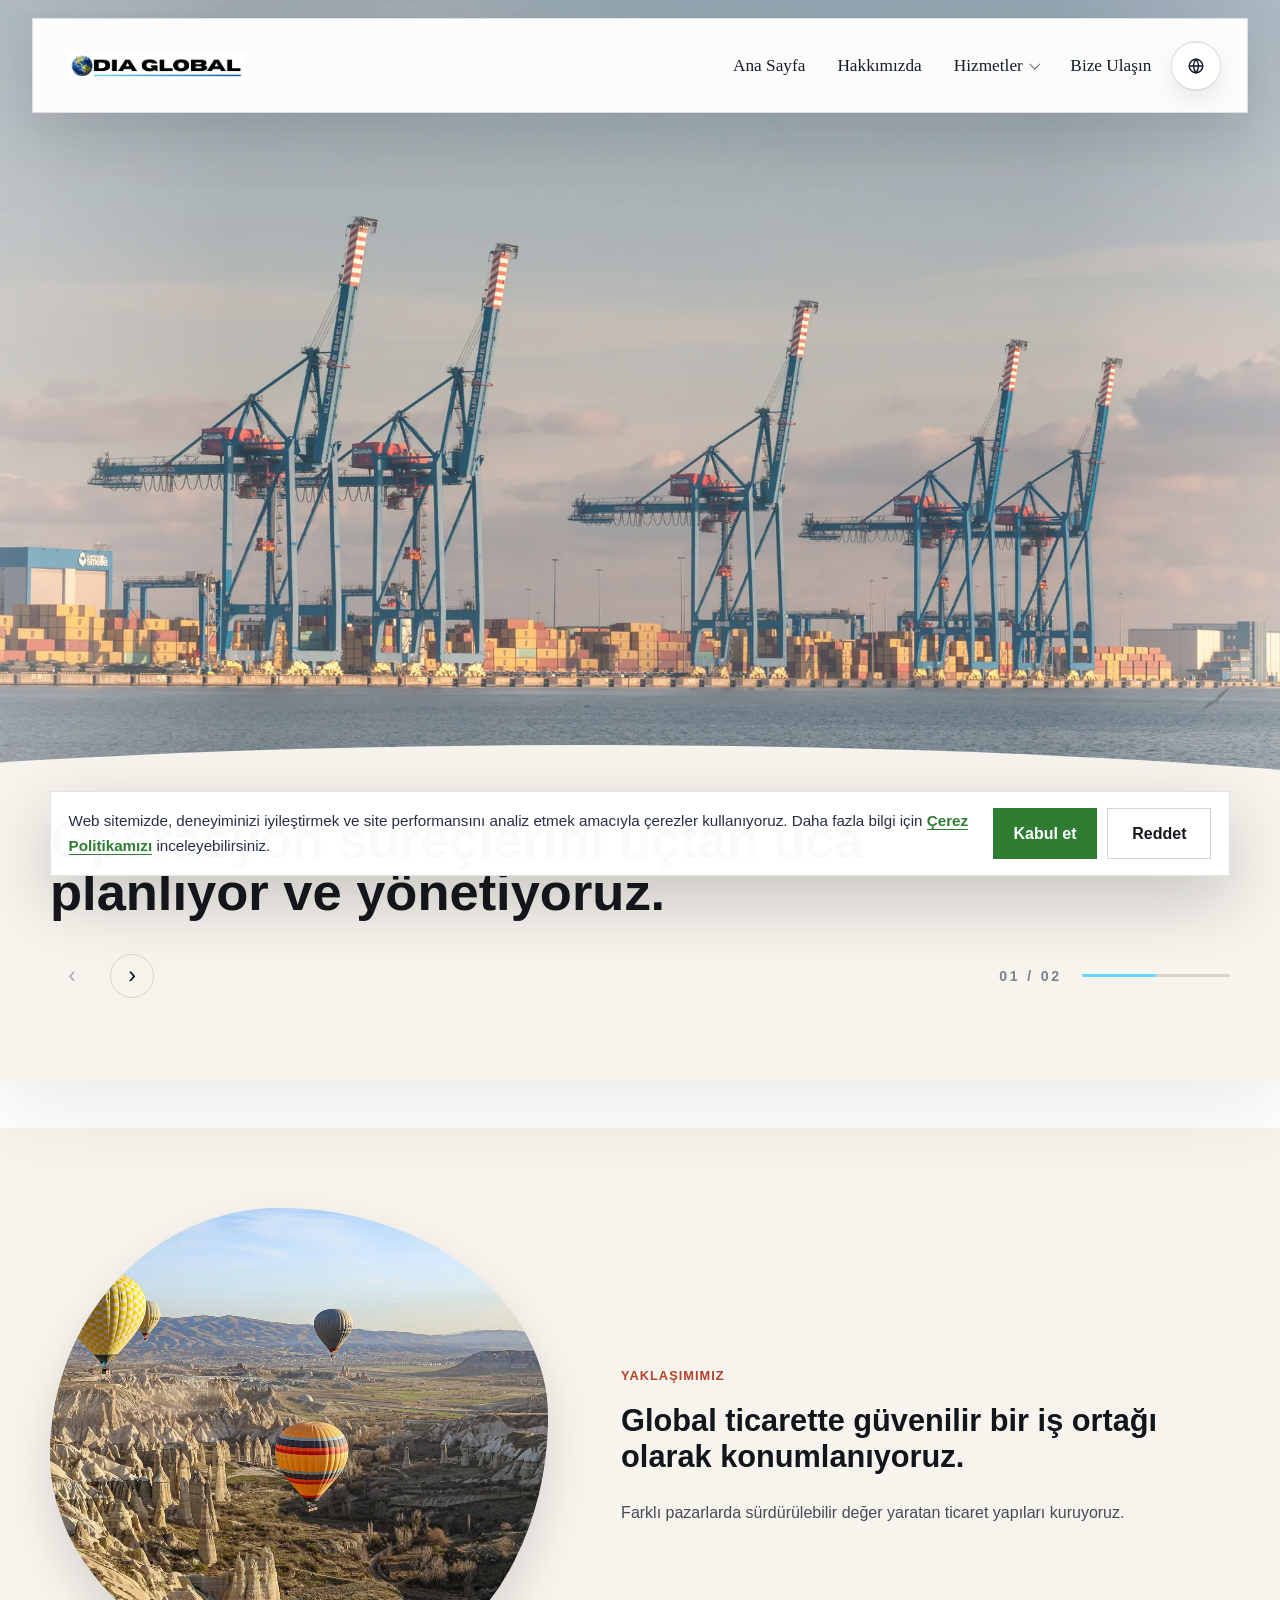
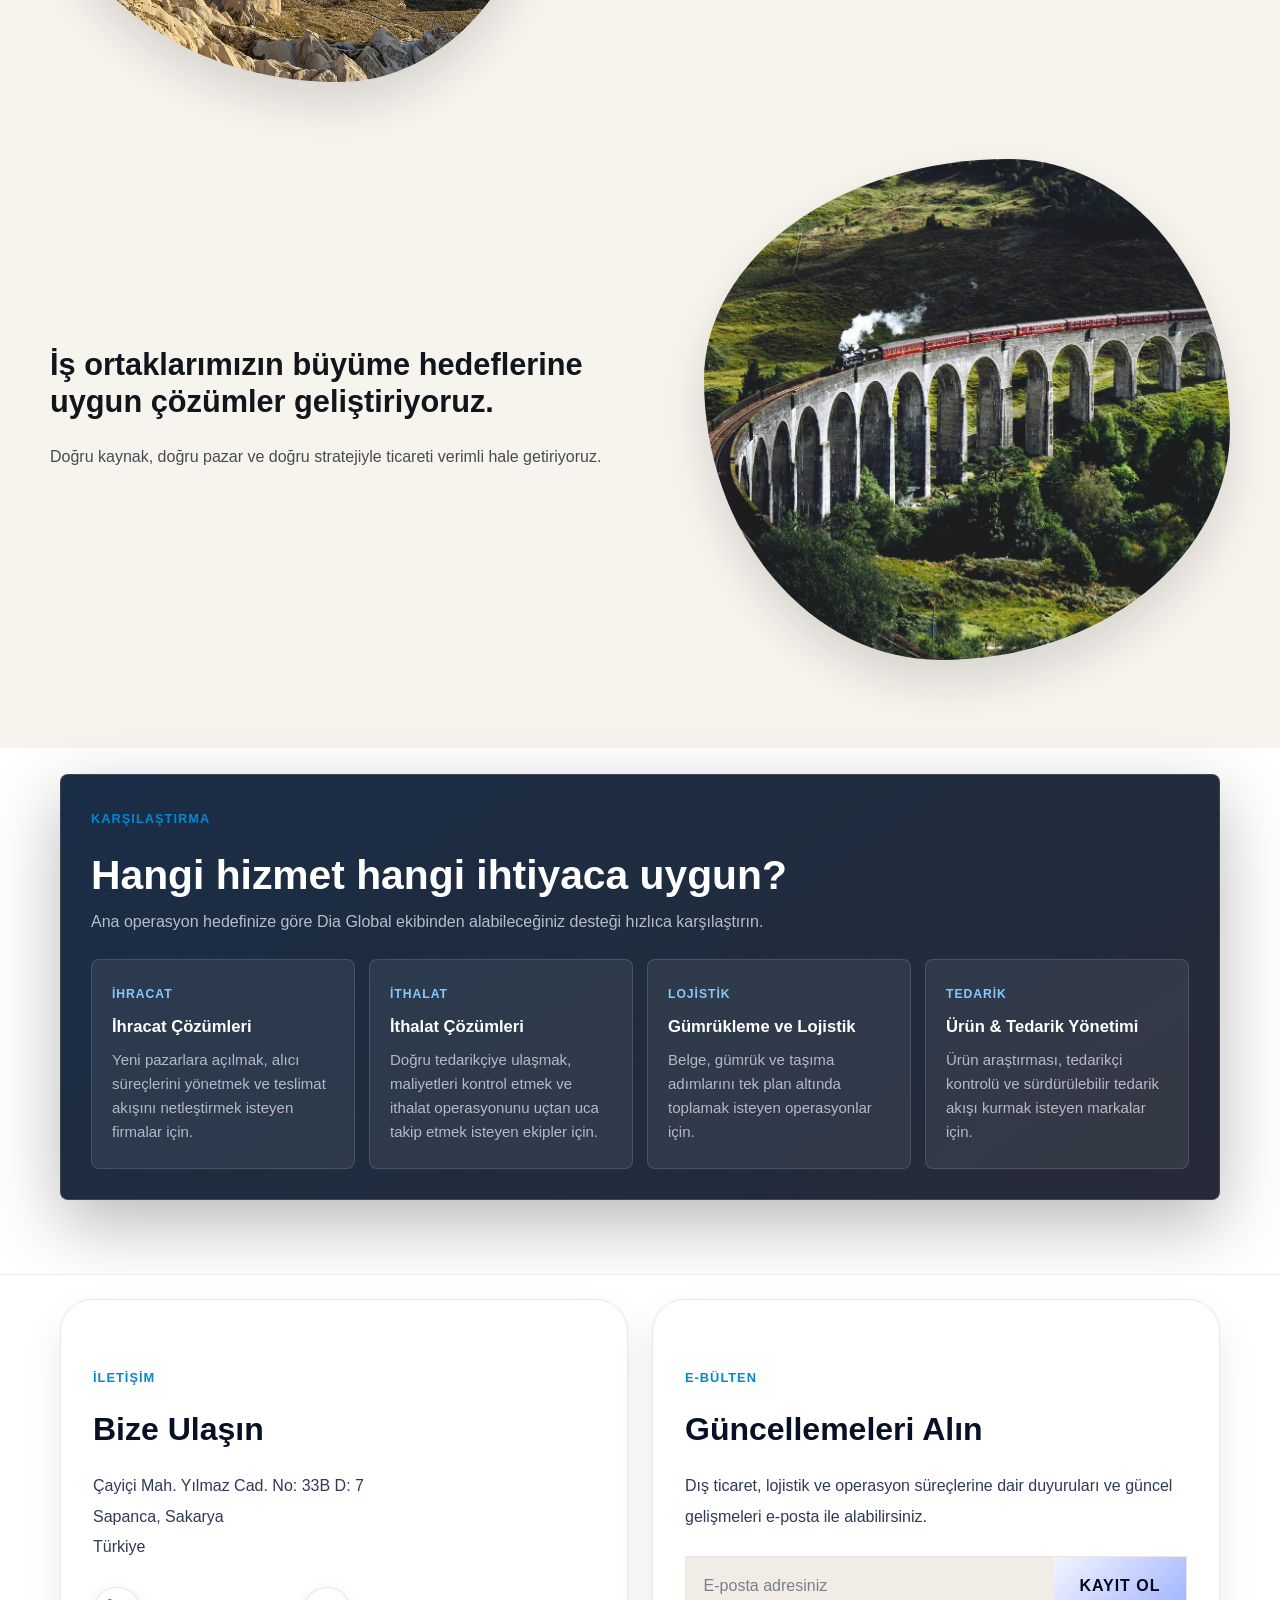
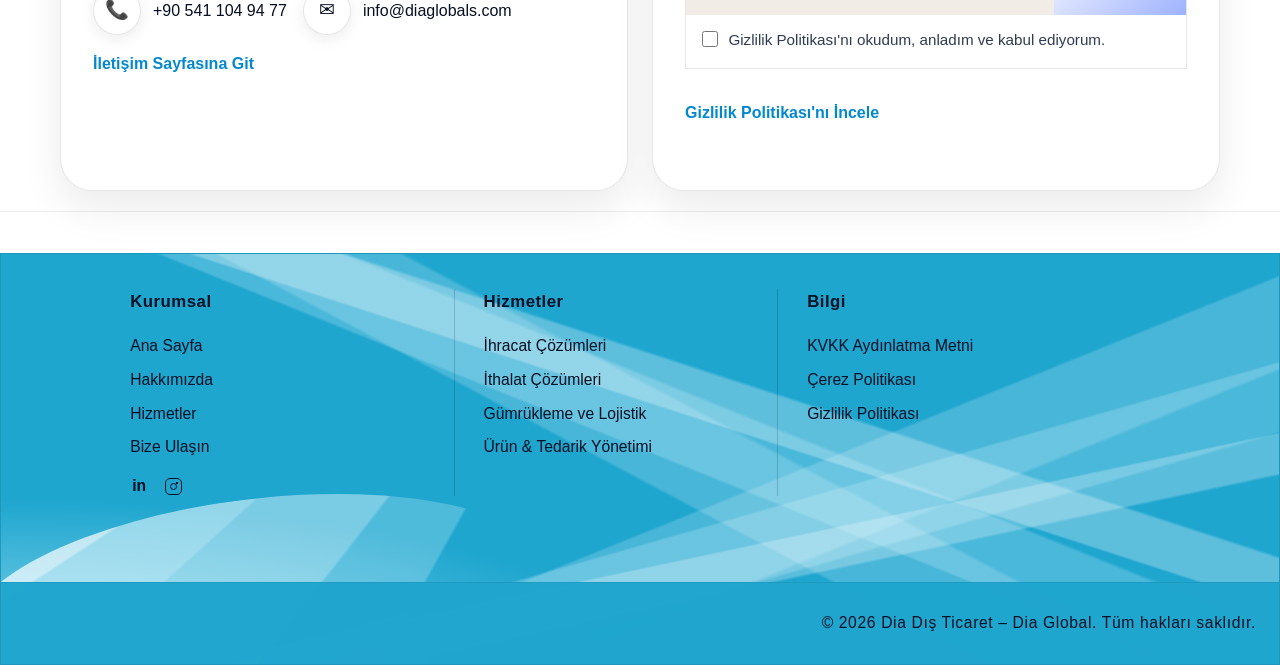
==== commit f72bb49e: "Add homepage comparison section" ====
--- a/index.html
+++ b/index.html
@@ -126,6 +126,40 @@
         </div>
     </section>
 
+    <section class="home-comparison-section" aria-labelledby="home-comparison-title">
+        <div class="container">
+            <div class="home-comparison-panel">
+                <div class="home-comparison-header">
+                    <span class="home-section-kicker" data-i18n="homeComparison.kicker">Kar&#351;&#305;la&#351;t&#305;rma</span>
+                    <h2 id="home-comparison-title" data-i18n="homeComparison.title">Hangi hizmet hangi ihtiyaca uygun?</h2>
+                    <p data-i18n="homeComparison.description">Ana operasyon hedefinize g&ouml;re Dia Global ekibinden alabilece&#287;iniz deste&#287;i h&#305;zl&#305;ca kar&#351;&#305;la&#351;t&#305;r&#305;n.</p>
+                </div>
+                <div class="home-comparison-grid">
+                    <article class="home-comparison-card">
+                        <span data-i18n="homeComparison.exportLabel">&#304;hracat</span>
+                        <h3 data-i18n="homeComparison.exportTitle">&#304;hracat &Ccedil;&ouml;z&uuml;mleri</h3>
+                        <p data-i18n="homeComparison.exportText">Yeni pazarlara a&ccedil;&#305;lmak, al&#305;c&#305; s&uuml;re&ccedil;lerini y&ouml;netmek ve teslimat ak&#305;&#351;&#305;n&#305; netle&#351;tirmek isteyen firmalar i&ccedil;in.</p>
+                    </article>
+                    <article class="home-comparison-card">
+                        <span data-i18n="homeComparison.importLabel">&#304;thalat</span>
+                        <h3 data-i18n="homeComparison.importTitle">&#304;thalat &Ccedil;&ouml;z&uuml;mleri</h3>
+                        <p data-i18n="homeComparison.importText">Do&#287;ru tedarik&ccedil;iye ula&#351;mak, maliyetleri kontrol etmek ve ithalat operasyonunu u&ccedil;tan uca takip etmek isteyen ekipler i&ccedil;in.</p>
+                    </article>
+                    <article class="home-comparison-card">
+                        <span data-i18n="homeComparison.logisticsLabel">Lojistik</span>
+                        <h3 data-i18n="homeComparison.logisticsTitle">G&uuml;mr&uuml;kleme ve Lojistik</h3>
+                        <p data-i18n="homeComparison.logisticsText">Belge, g&uuml;mr&uuml;k ve ta&#351;&#305;ma ad&#305;mlar&#305;n&#305; tek plan alt&#305;nda toplamak isteyen operasyonlar i&ccedil;in.</p>
+                    </article>
+                    <article class="home-comparison-card">
+                        <span data-i18n="homeComparison.sourcingLabel">Tedarik</span>
+                        <h3 data-i18n="homeComparison.sourcingTitle">&Uuml;r&uuml;n &amp; Tedarik Y&ouml;netimi</h3>
+                        <p data-i18n="homeComparison.sourcingText">&Uuml;r&uuml;n ara&#351;t&#305;rmas&#305;, tedarik&ccedil;i kontrol&uuml; ve s&uuml;rd&uuml;r&uuml;lebilir tedarik ak&#305;&#351;&#305; kurmak isteyen markalar i&ccedil;in.</p>
+                    </article>
+                </div>
+            </div>
+        </div>
+    </section>
+
     <section class="home-contact-section">
         <div class="container home-contact-grid">
             <div class="home-contact-card">
--- a/styles.css
+++ b/styles.css
@@ -1380,6 +1380,96 @@
     object-position: center;
 }
 
+.home-page .home-comparison-section {
+    padding: 26px 0 74px;
+}
+
+.home-page .home-comparison-panel {
+    padding: 30px;
+    border: 1px solid rgba(255, 255, 255, 0.12);
+    border-radius: 8px;
+    background:
+        linear-gradient(145deg, rgba(24, 110, 182, 0.18), rgba(255, 255, 255, 0.05)),
+        rgba(7, 12, 28, 0.92);
+    box-shadow: 0 24px 70px rgba(0, 0, 0, 0.28);
+}
+
+.home-page .home-comparison-header {
+    max-width: 760px;
+    margin-bottom: 24px;
+}
+
+.home-page .home-comparison-header h2 {
+    margin: 8px 0 10px;
+    color: #ffffff;
+    font-size: clamp(1.7rem, 3.4vw, 2.55rem);
+    line-height: 1.12;
+}
+
+.home-page .home-comparison-header p {
+    color: rgba(244, 247, 255, 0.72);
+    font-size: 1rem;
+}
+
+.home-page .home-comparison-grid {
+    display: grid;
+    grid-template-columns: repeat(4, minmax(0, 1fr));
+    gap: 14px;
+}
+
+.home-page .home-comparison-card {
+    min-height: 210px;
+    padding: 20px;
+    border: 1px solid rgba(255, 255, 255, 0.12);
+    border-radius: 8px;
+    background: rgba(255, 255, 255, 0.07);
+}
+
+.home-page .home-comparison-card span {
+    display: inline-flex;
+    color: #86c9ff;
+    font-size: 0.76rem;
+    font-weight: 800;
+    letter-spacing: 0.08em;
+    text-transform: uppercase;
+}
+
+.home-page .home-comparison-card h3 {
+    margin: 12px 0 10px;
+    color: #ffffff;
+    font-size: 1.04rem;
+    line-height: 1.25;
+}
+
+.home-page .home-comparison-card p {
+    color: rgba(244, 247, 255, 0.68);
+    font-size: 0.94rem;
+}
+
+@media (max-width: 1024px) {
+    .home-page .home-comparison-grid {
+        grid-template-columns: repeat(2, minmax(0, 1fr));
+    }
+}
+
+@media (max-width: 720px) {
+    .home-page .home-comparison-section {
+        padding: 14px 0 52px;
+    }
+
+    .home-page .home-comparison-panel {
+        padding: 22px;
+    }
+
+    .home-page .home-comparison-grid {
+        grid-template-columns: 1fr;
+    }
+
+    .home-page .home-comparison-card {
+        min-height: auto;
+    }
+}
+
 .home-page .hero.hero-summary {
     min-height: auto;
     padding: 34px 24px 64px;
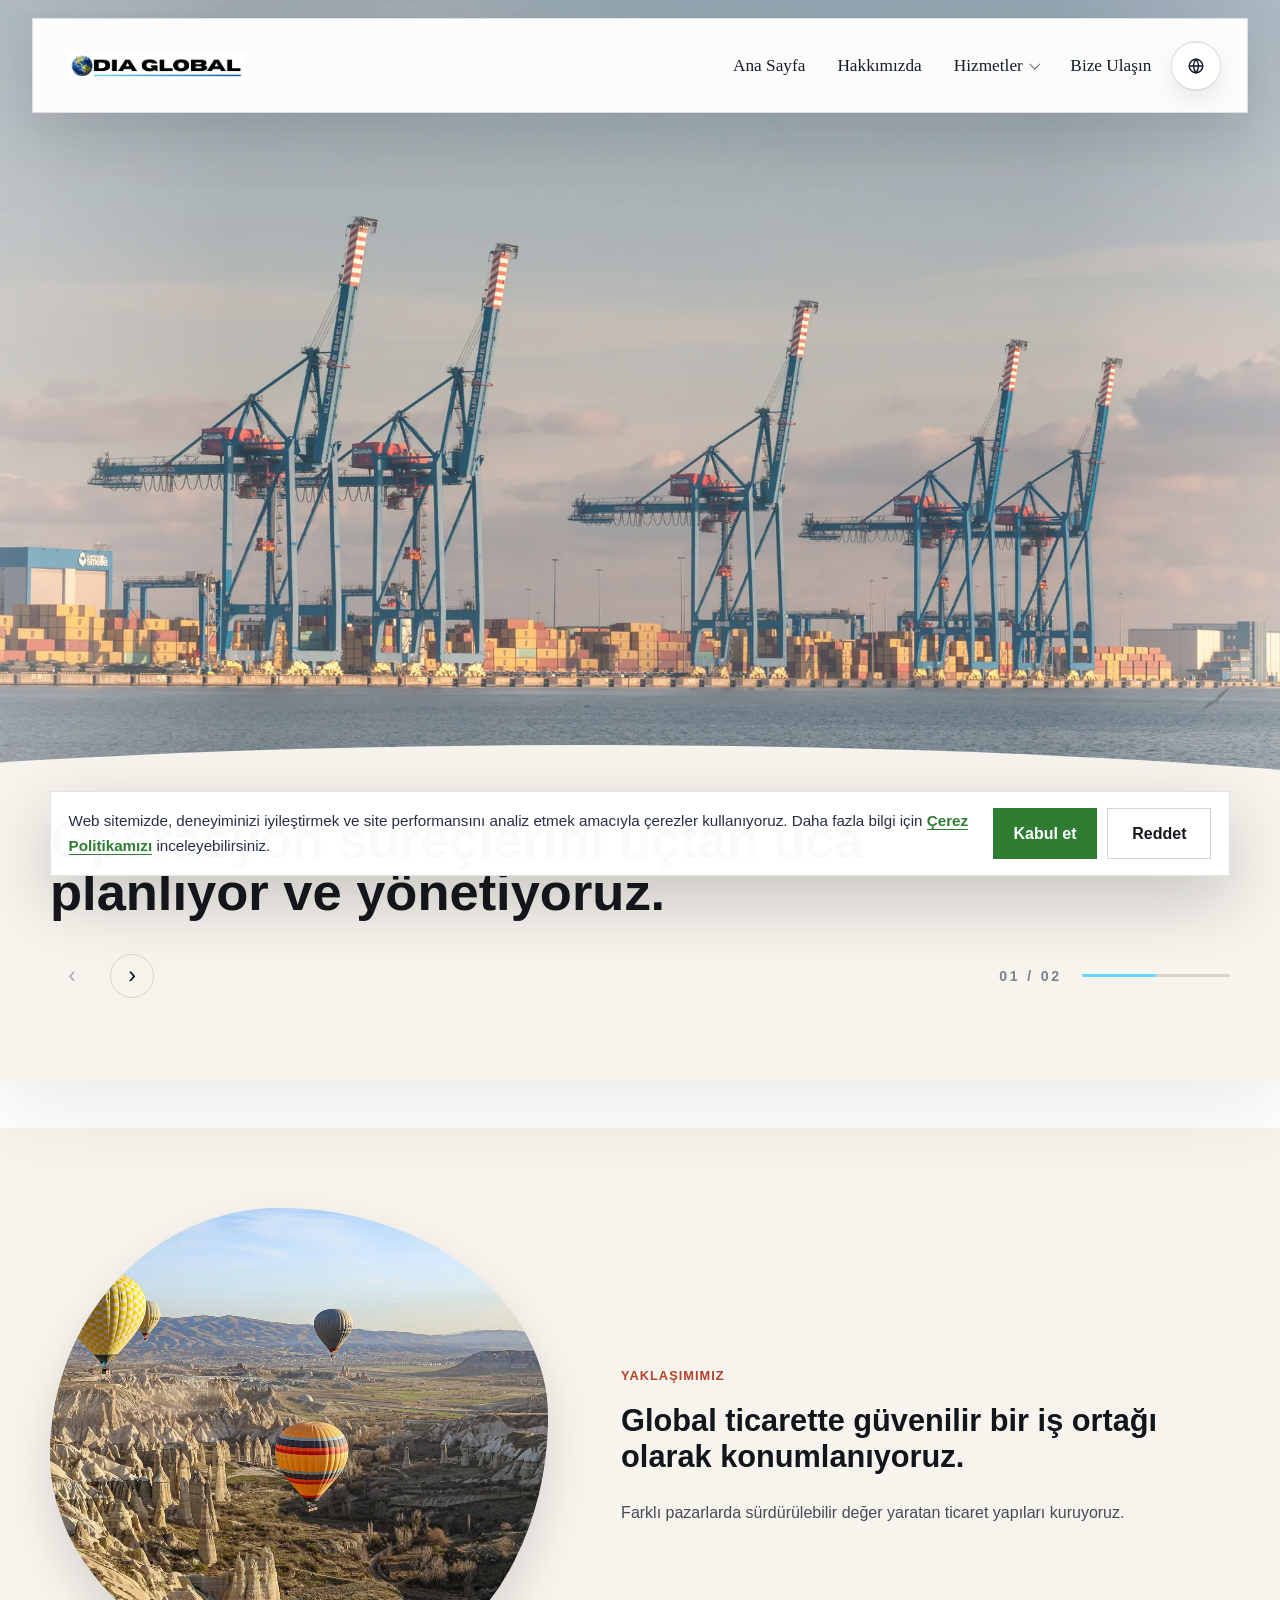
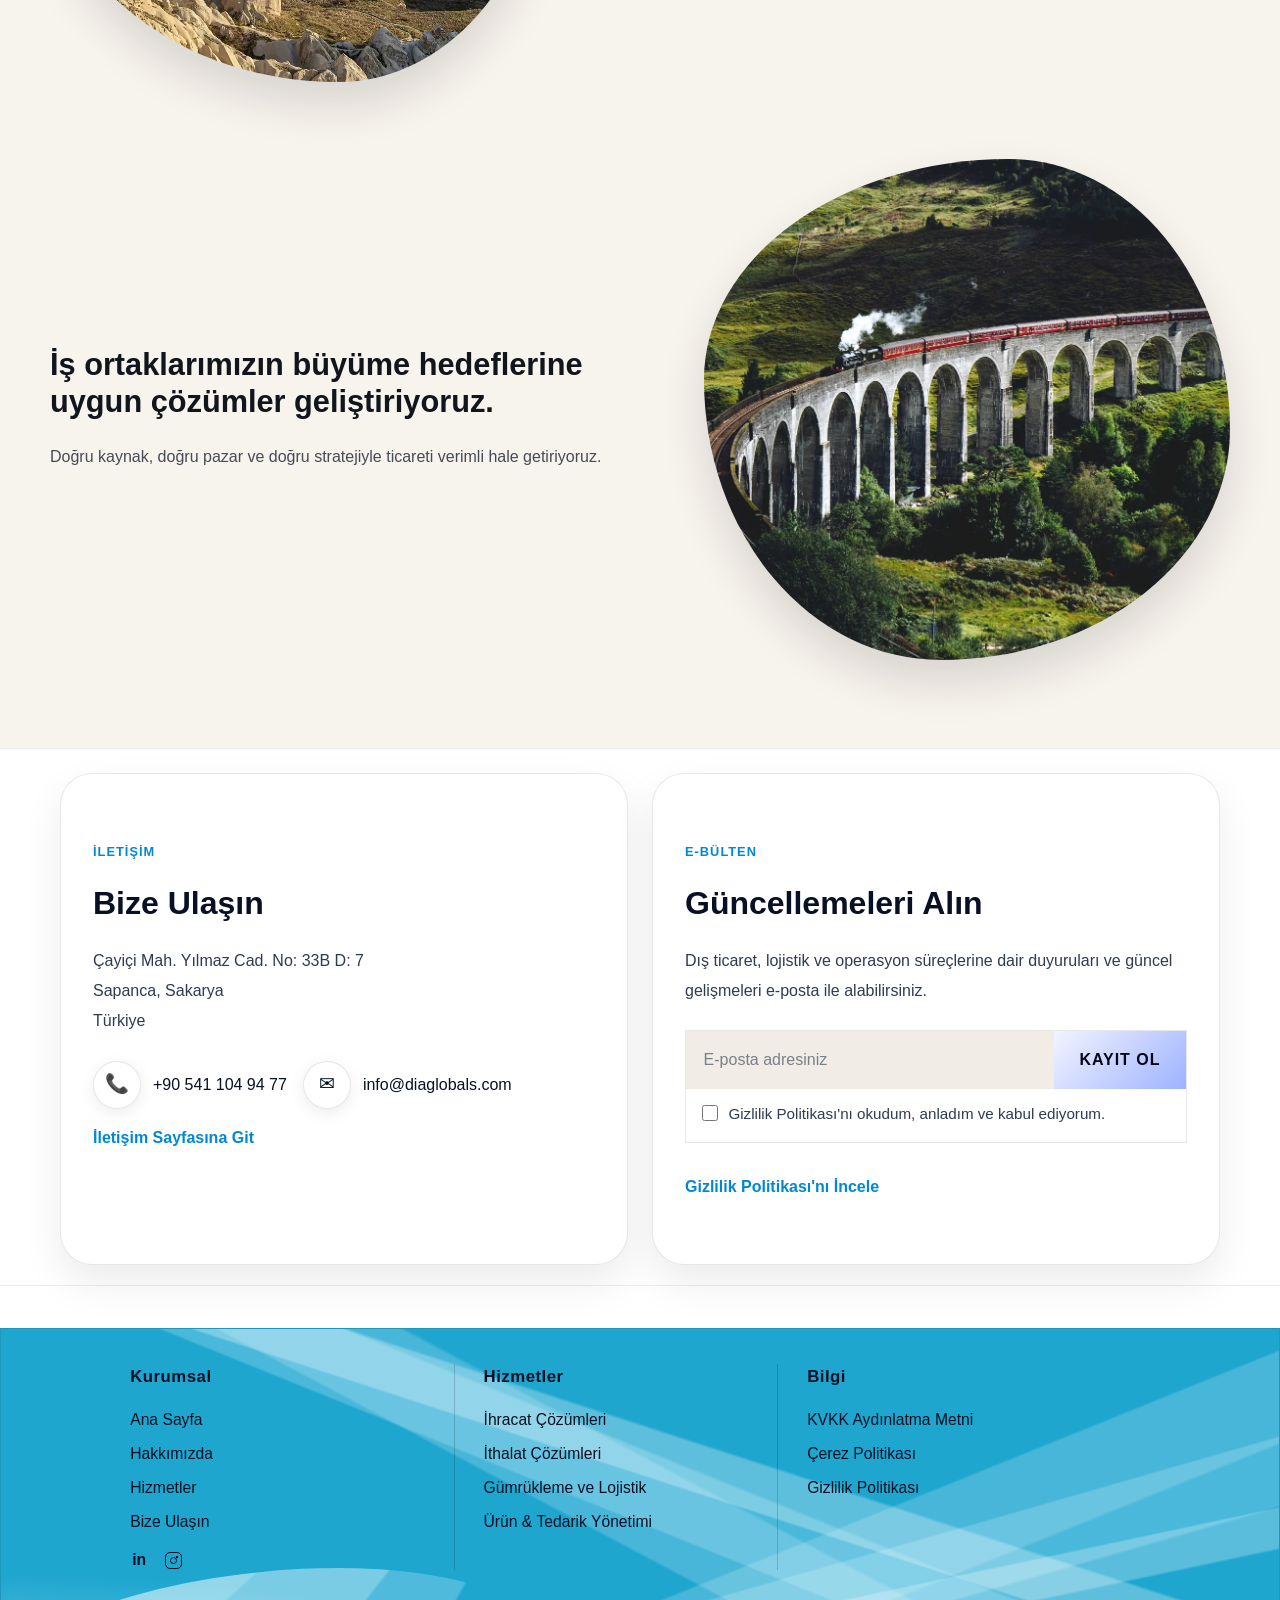
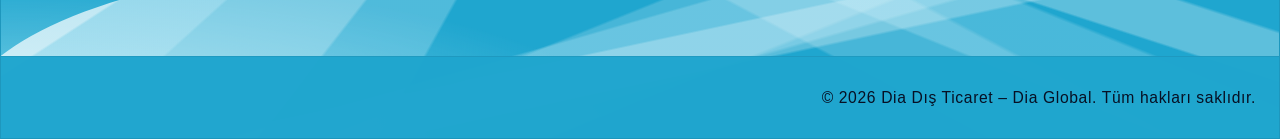
==== commit 717919a3: "Revert homepage comparison section" ====
--- a/index.html
+++ b/index.html
@@ -126,40 +126,6 @@
         </div>
     </section>
 
-    <section class="home-comparison-section" aria-labelledby="home-comparison-title">
-        <div class="container">
-            <div class="home-comparison-panel">
-                <div class="home-comparison-header">
-                    <span class="home-section-kicker" data-i18n="homeComparison.kicker">Kar&#351;&#305;la&#351;t&#305;rma</span>
-                    <h2 id="home-comparison-title" data-i18n="homeComparison.title">Hangi hizmet hangi ihtiyaca uygun?</h2>
-                    <p data-i18n="homeComparison.description">Ana operasyon hedefinize g&ouml;re Dia Global ekibinden alabilece&#287;iniz deste&#287;i h&#305;zl&#305;ca kar&#351;&#305;la&#351;t&#305;r&#305;n.</p>
-                </div>
-                <div class="home-comparison-grid">
-                    <article class="home-comparison-card">
-                        <span data-i18n="homeComparison.exportLabel">&#304;hracat</span>
-                        <h3 data-i18n="homeComparison.exportTitle">&#304;hracat &Ccedil;&ouml;z&uuml;mleri</h3>
-                        <p data-i18n="homeComparison.exportText">Yeni pazarlara a&ccedil;&#305;lmak, al&#305;c&#305; s&uuml;re&ccedil;lerini y&ouml;netmek ve teslimat ak&#305;&#351;&#305;n&#305; netle&#351;tirmek isteyen firmalar i&ccedil;in.</p>
-                    </article>
-                    <article class="home-comparison-card">
-                        <span data-i18n="homeComparison.importLabel">&#304;thalat</span>
-                        <h3 data-i18n="homeComparison.importTitle">&#304;thalat &Ccedil;&ouml;z&uuml;mleri</h3>
-                        <p data-i18n="homeComparison.importText">Do&#287;ru tedarik&ccedil;iye ula&#351;mak, maliyetleri kontrol etmek ve ithalat operasyonunu u&ccedil;tan uca takip etmek isteyen ekipler i&ccedil;in.</p>
-                    </article>
-                    <article class="home-comparison-card">
-                        <span data-i18n="homeComparison.logisticsLabel">Lojistik</span>
-                        <h3 data-i18n="homeComparison.logisticsTitle">G&uuml;mr&uuml;kleme ve Lojistik</h3>
-                        <p data-i18n="homeComparison.logisticsText">Belge, g&uuml;mr&uuml;k ve ta&#351;&#305;ma ad&#305;mlar&#305;n&#305; tek plan alt&#305;nda toplamak isteyen operasyonlar i&ccedil;in.</p>
-                    </article>
-                    <article class="home-comparison-card">
-                        <span data-i18n="homeComparison.sourcingLabel">Tedarik</span>
-                        <h3 data-i18n="homeComparison.sourcingTitle">&Uuml;r&uuml;n &amp; Tedarik Y&ouml;netimi</h3>
-                        <p data-i18n="homeComparison.sourcingText">&Uuml;r&uuml;n ara&#351;t&#305;rmas&#305;, tedarik&ccedil;i kontrol&uuml; ve s&uuml;rd&uuml;r&uuml;lebilir tedarik ak&#305;&#351;&#305; kurmak isteyen markalar i&ccedil;in.</p>
-                    </article>
-                </div>
-            </div>
-        </div>
-    </section>
-
     <section class="home-contact-section">
         <div class="container home-contact-grid">
             <div class="home-contact-card">
--- a/styles.css
+++ b/styles.css
@@ -1380,96 +1380,6 @@
     object-position: center;
 }
 
-.home-page .home-comparison-section {
-    padding: 26px 0 74px;
-}
-
-.home-page .home-comparison-panel {
-    padding: 30px;
-    border: 1px solid rgba(255, 255, 255, 0.12);
-    border-radius: 8px;
-    background:
-        linear-gradient(145deg, rgba(24, 110, 182, 0.18), rgba(255, 255, 255, 0.05)),
-        rgba(7, 12, 28, 0.92);
-    box-shadow: 0 24px 70px rgba(0, 0, 0, 0.28);
-}
-
-.home-page .home-comparison-header {
-    max-width: 760px;
-    margin-bottom: 24px;
-}
-
-.home-page .home-comparison-header h2 {
-    margin: 8px 0 10px;
-    color: #ffffff;
-    font-size: clamp(1.7rem, 3.4vw, 2.55rem);
-    line-height: 1.12;
-}
-
-.home-page .home-comparison-header p {
-    color: rgba(244, 247, 255, 0.72);
-    font-size: 1rem;
-}
-
-.home-page .home-comparison-grid {
-    display: grid;
-    grid-template-columns: repeat(4, minmax(0, 1fr));
-    gap: 14px;
-}
-
-.home-page .home-comparison-card {
-    min-height: 210px;
-    padding: 20px;
-    border: 1px solid rgba(255, 255, 255, 0.12);
-    border-radius: 8px;
-    background: rgba(255, 255, 255, 0.07);
-}
-
-.home-page .home-comparison-card span {
-    display: inline-flex;
-    color: #86c9ff;
-    font-size: 0.76rem;
-    font-weight: 800;
-    letter-spacing: 0.08em;
-    text-transform: uppercase;
-}
-
-.home-page .home-comparison-card h3 {
-    margin: 12px 0 10px;
-    color: #ffffff;
-    font-size: 1.04rem;
-    line-height: 1.25;
-}
-
-.home-page .home-comparison-card p {
-    color: rgba(244, 247, 255, 0.68);
-    font-size: 0.94rem;
-}
-
-@media (max-width: 1024px) {
-    .home-page .home-comparison-grid {
-        grid-template-columns: repeat(2, minmax(0, 1fr));
-    }
-}
-
-@media (max-width: 720px) {
-    .home-page .home-comparison-section {
-        padding: 14px 0 52px;
-    }
-
-    .home-page .home-comparison-panel {
-        padding: 22px;
-    }
-
-    .home-page .home-comparison-grid {
-        grid-template-columns: 1fr;
-    }
-
-    .home-page .home-comparison-card {
-        min-height: auto;
-    }
-}
-
 .home-page .hero.hero-summary {
     min-height: auto;
     padding: 34px 24px 64px;
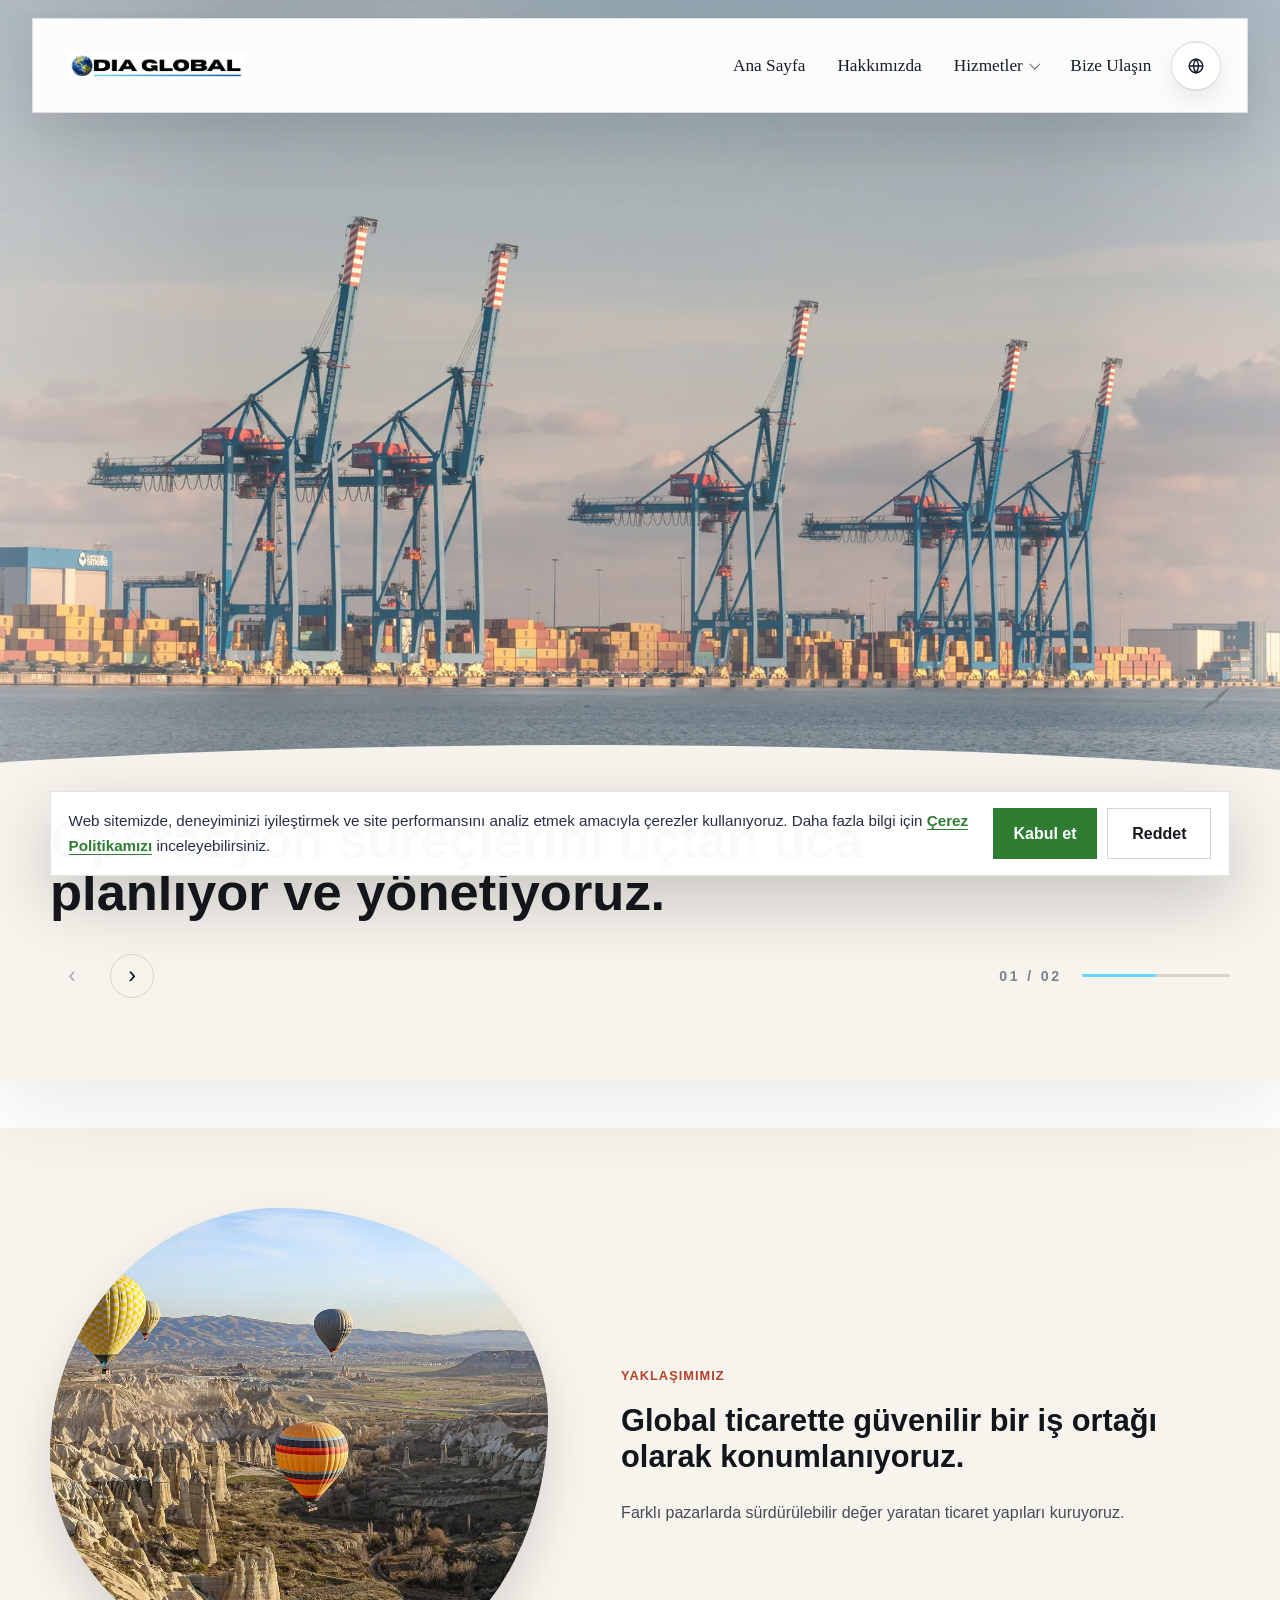
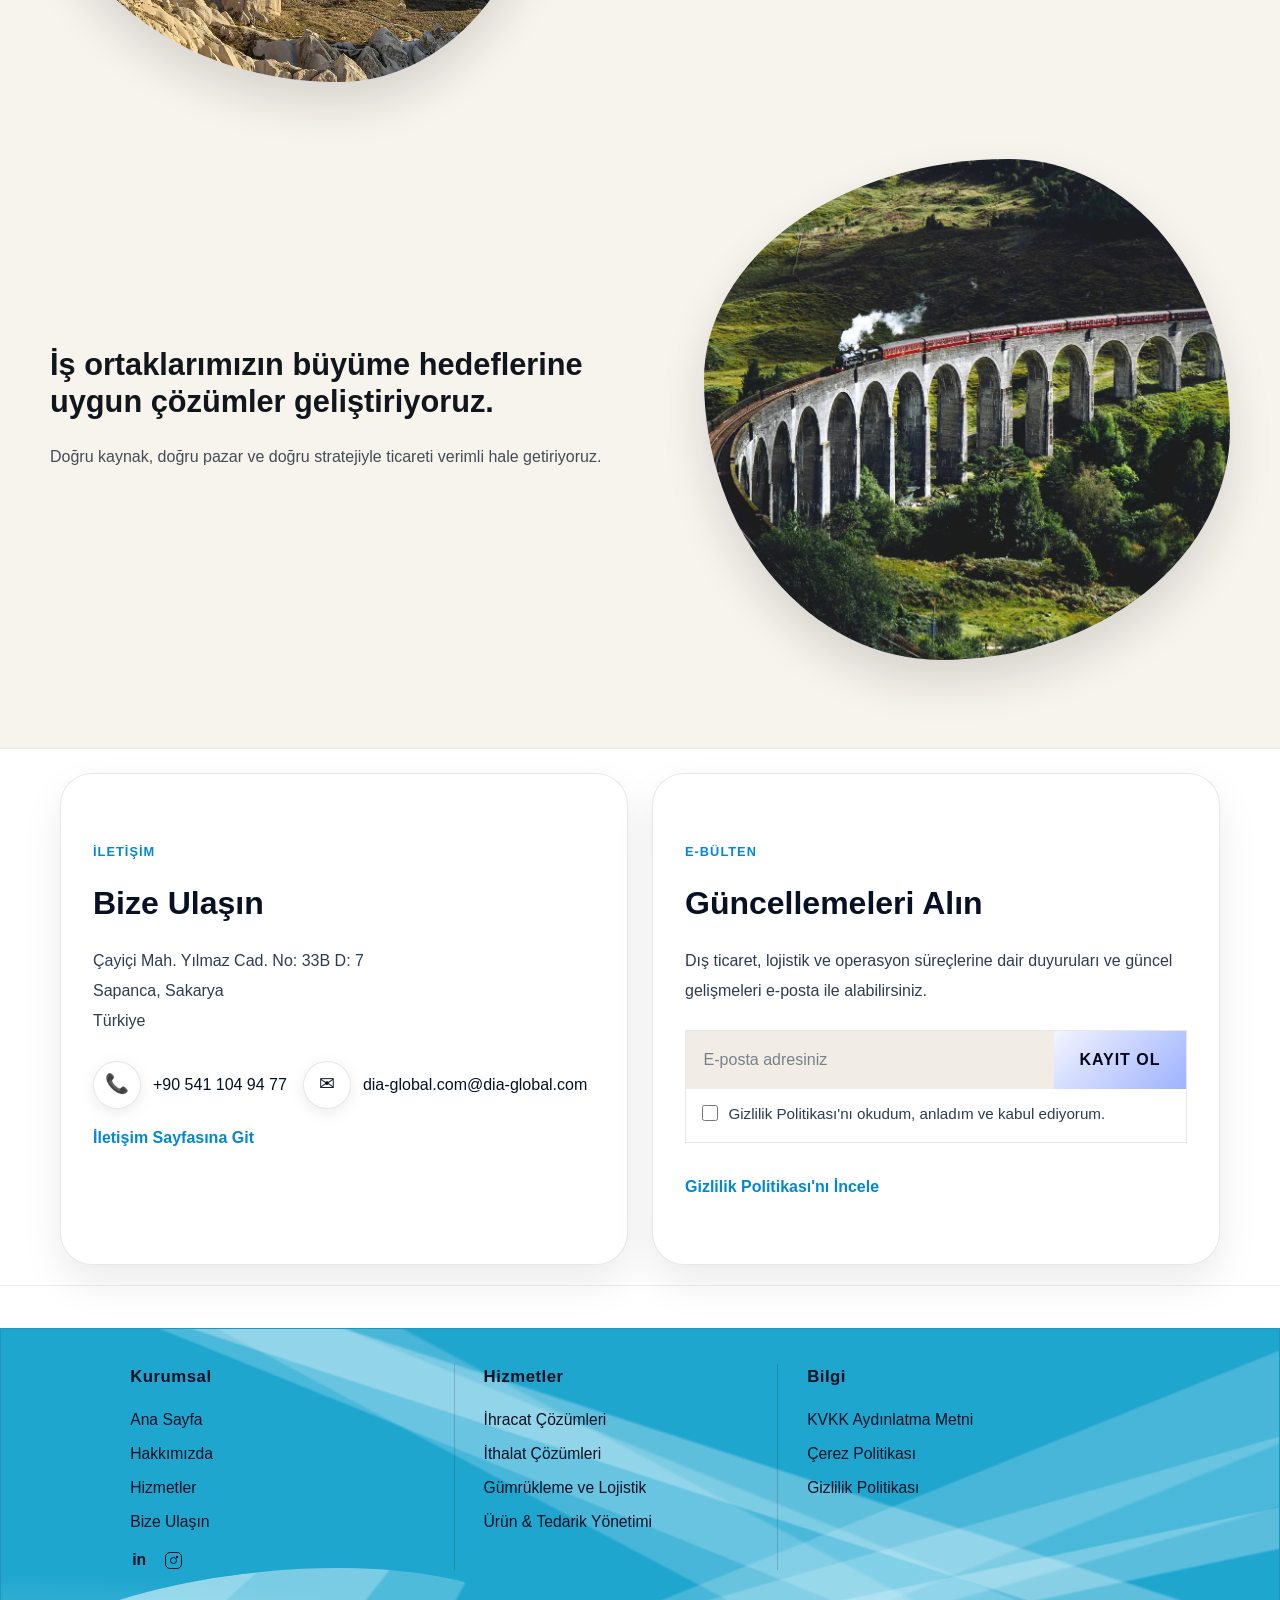
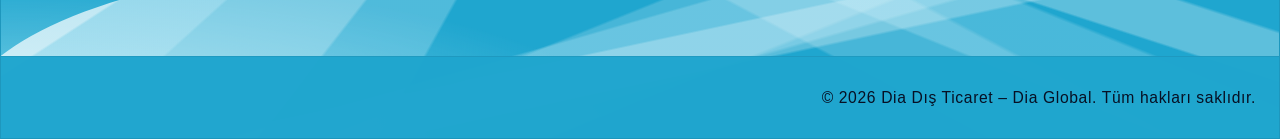
==== commit 2b98d8fa: "Fix contact form email configuration" ====
--- a/index.html
+++ b/index.html
@@ -137,9 +137,9 @@
                         <span class="home-contact-icon">&#128222;</span>
                         <span>+90 541 104 94 77</span>
                     </a>
-                    <a href="mailto:info@diaglobals.com" class="home-contact-action">
+                    <a href="mailto:dia-global.com@dia-global.com" class="home-contact-action">
                         <span class="home-contact-icon">&#9993;</span>
-                        <span>info@diaglobals.com</span>
+                        <span>dia-global.com@dia-global.com</span>
                     </a>
                     <a href="iletisim.html" class="home-inline-link" data-i18n="contact.pageLink">&#304;leti&#351;im Sayfas&#305;na Git</a>
                 </div>
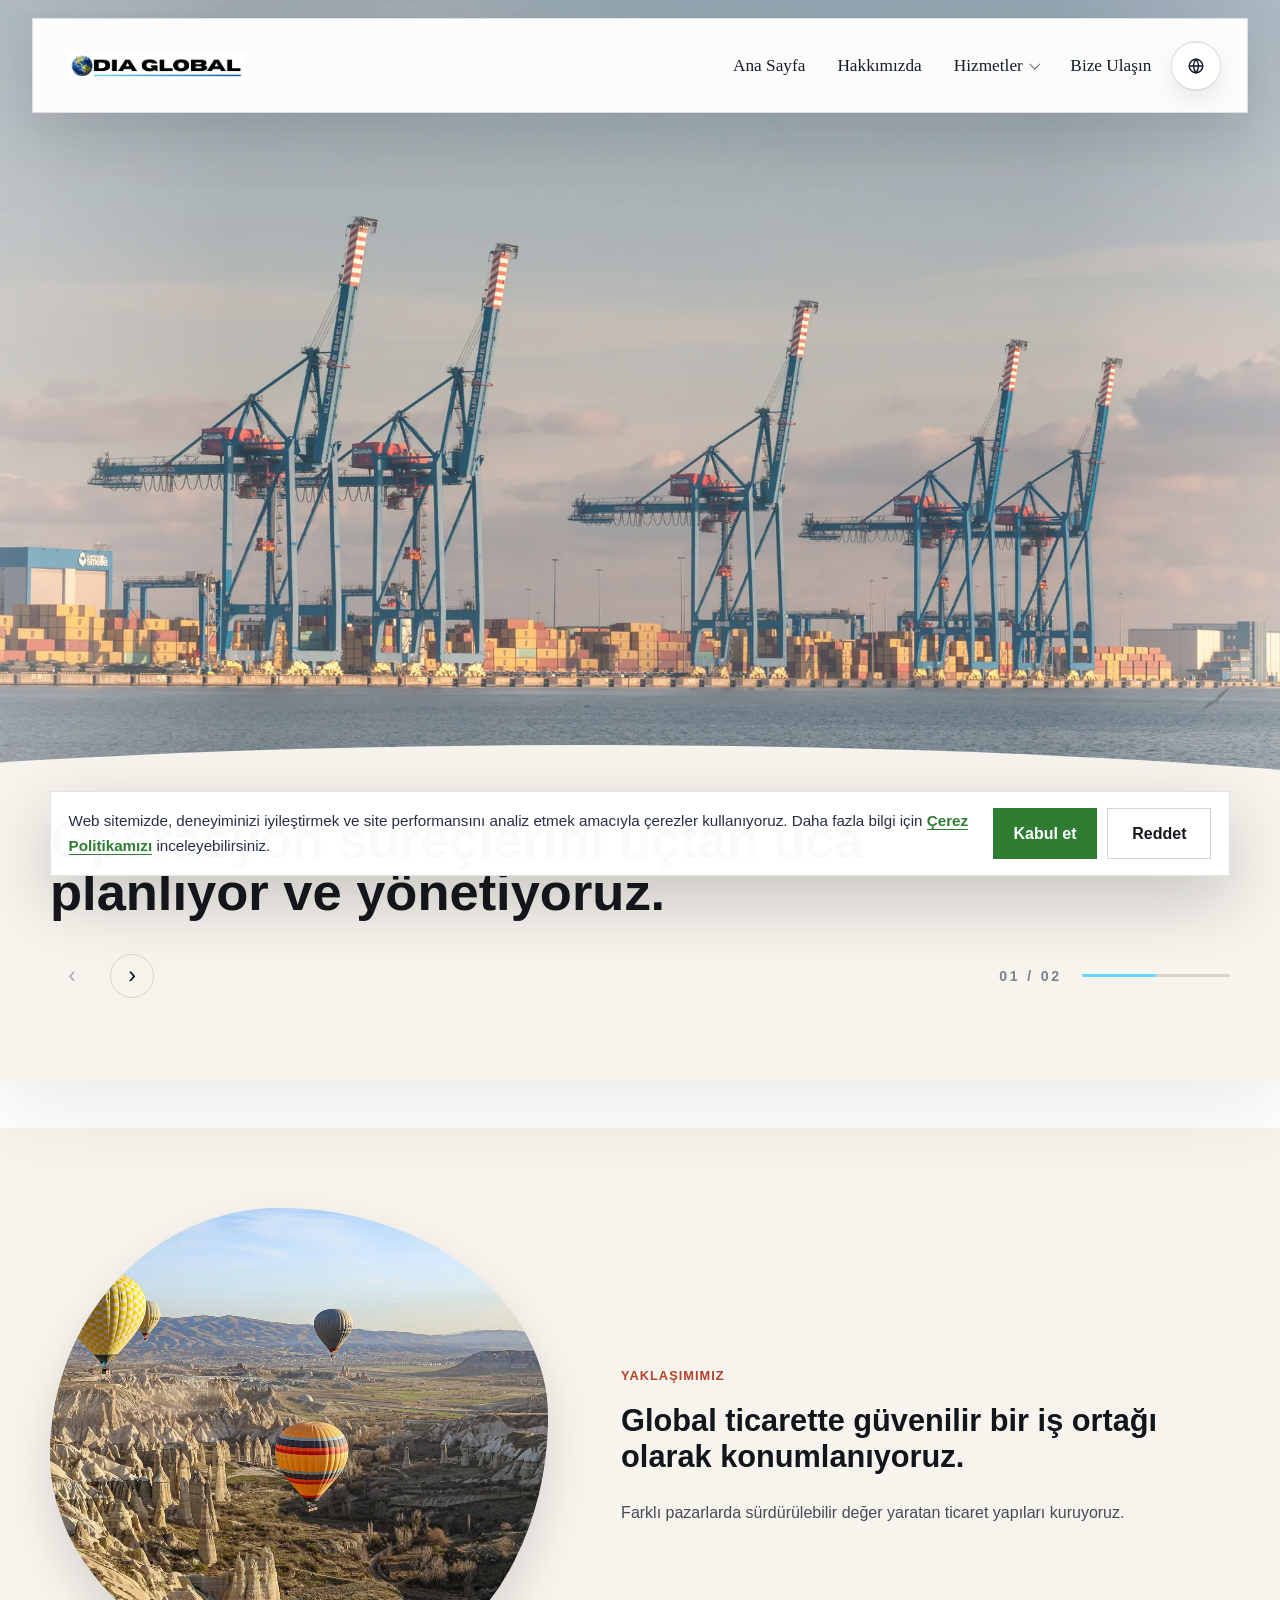
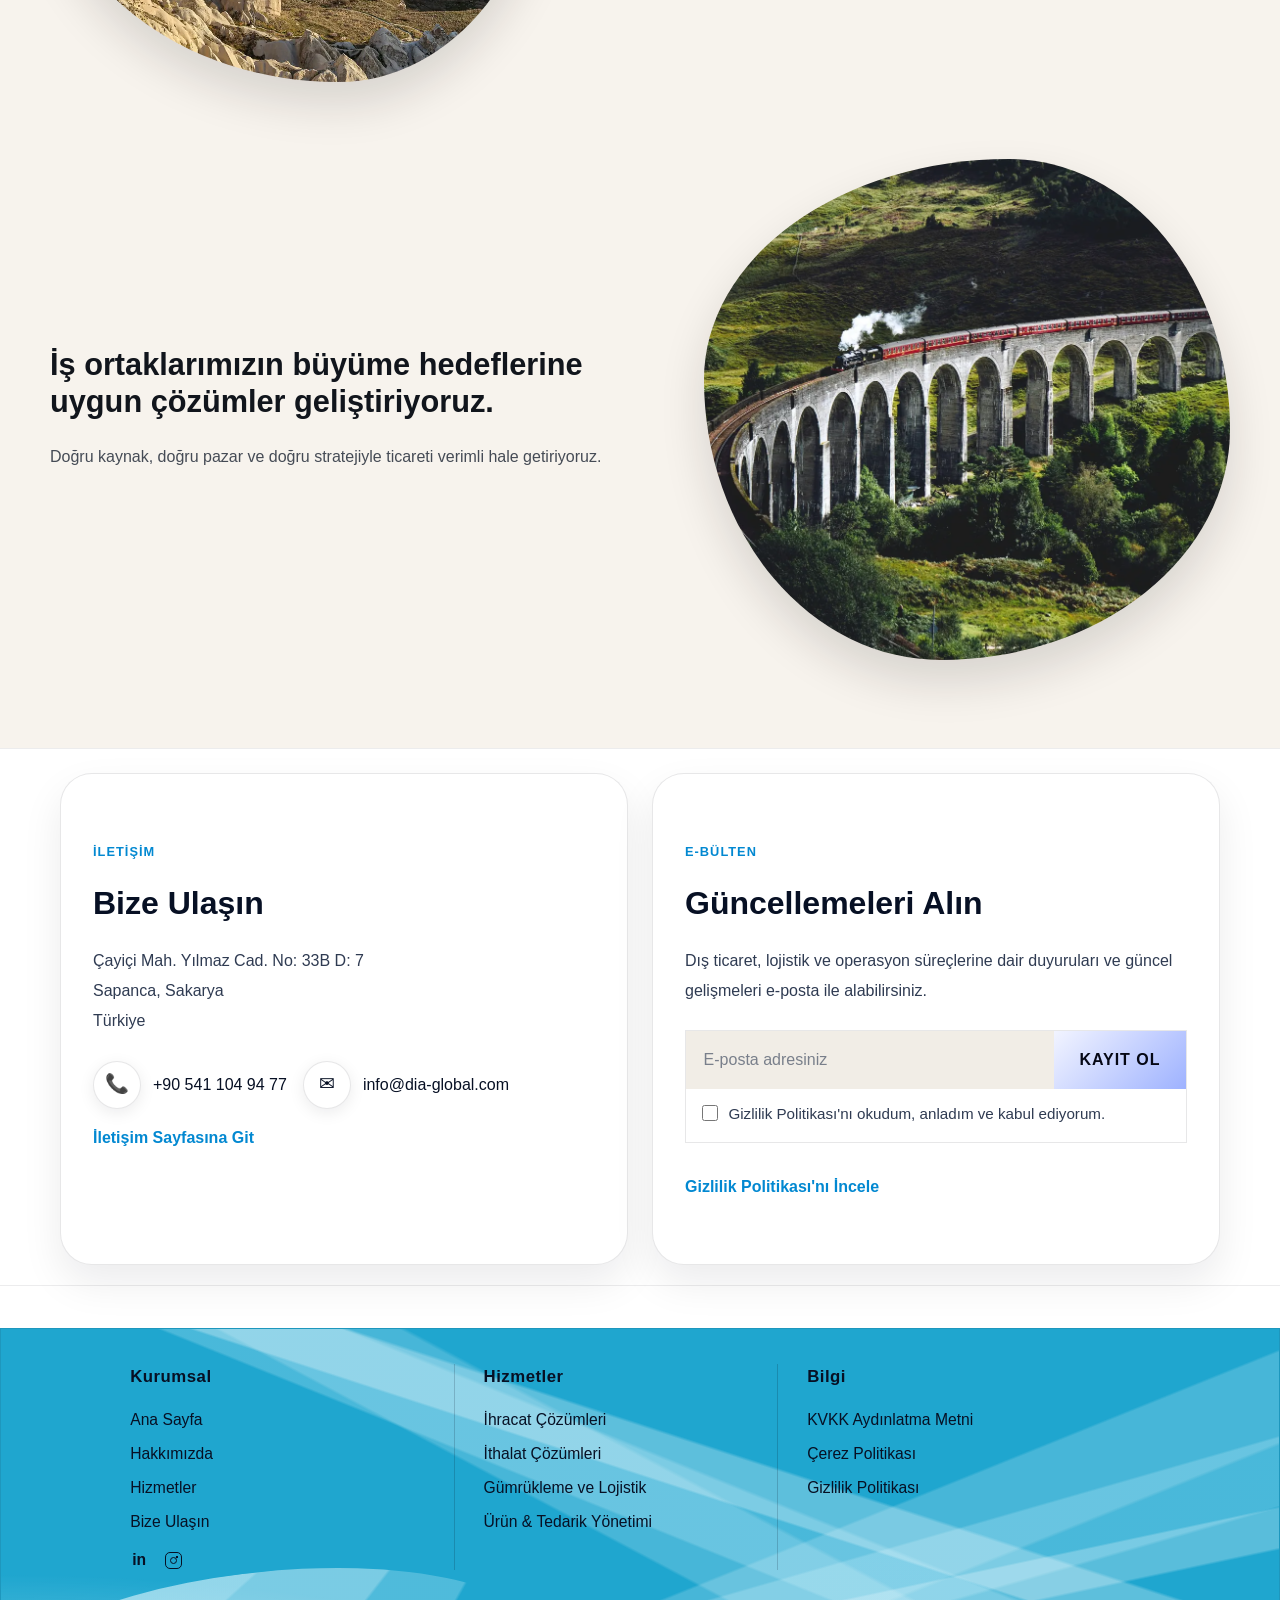
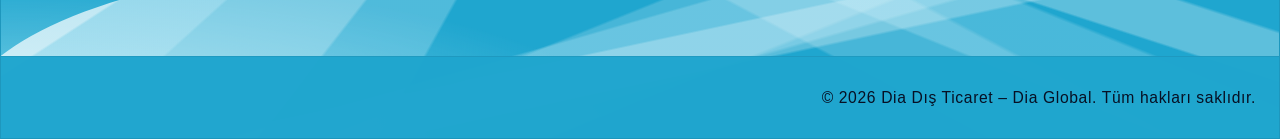
==== commit 850c551c: "Update contact email address" ====
--- a/index.html
+++ b/index.html
@@ -137,9 +137,9 @@
                         <span class="home-contact-icon">&#128222;</span>
                         <span>+90 541 104 94 77</span>
                     </a>
-                    <a href="mailto:dia-global.com@dia-global.com" class="home-contact-action">
+                    <a href="mailto:info@dia-global.com" class="home-contact-action">
                         <span class="home-contact-icon">&#9993;</span>
-                        <span>dia-global.com@dia-global.com</span>
+                        <span>info@dia-global.com</span>
                     </a>
                     <a href="iletisim.html" class="home-inline-link" data-i18n="contact.pageLink">&#304;leti&#351;im Sayfas&#305;na Git</a>
                 </div>
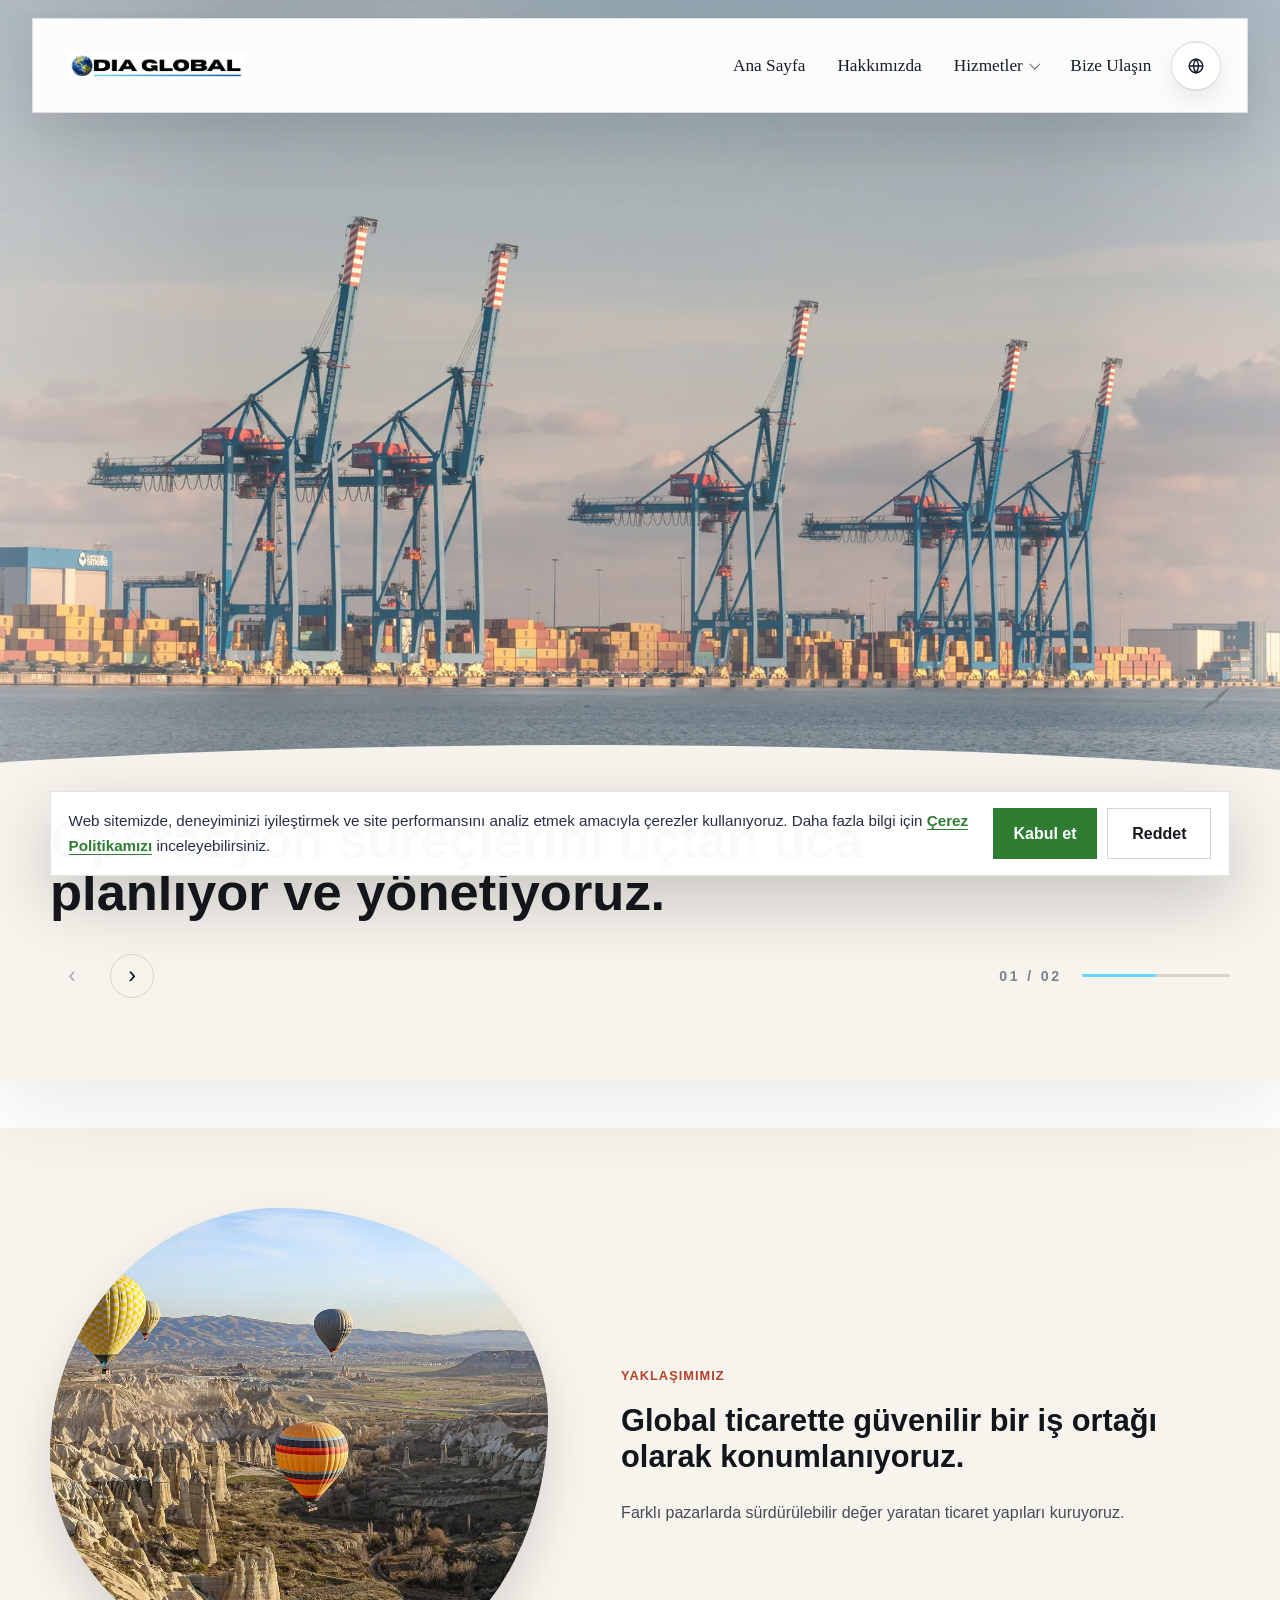
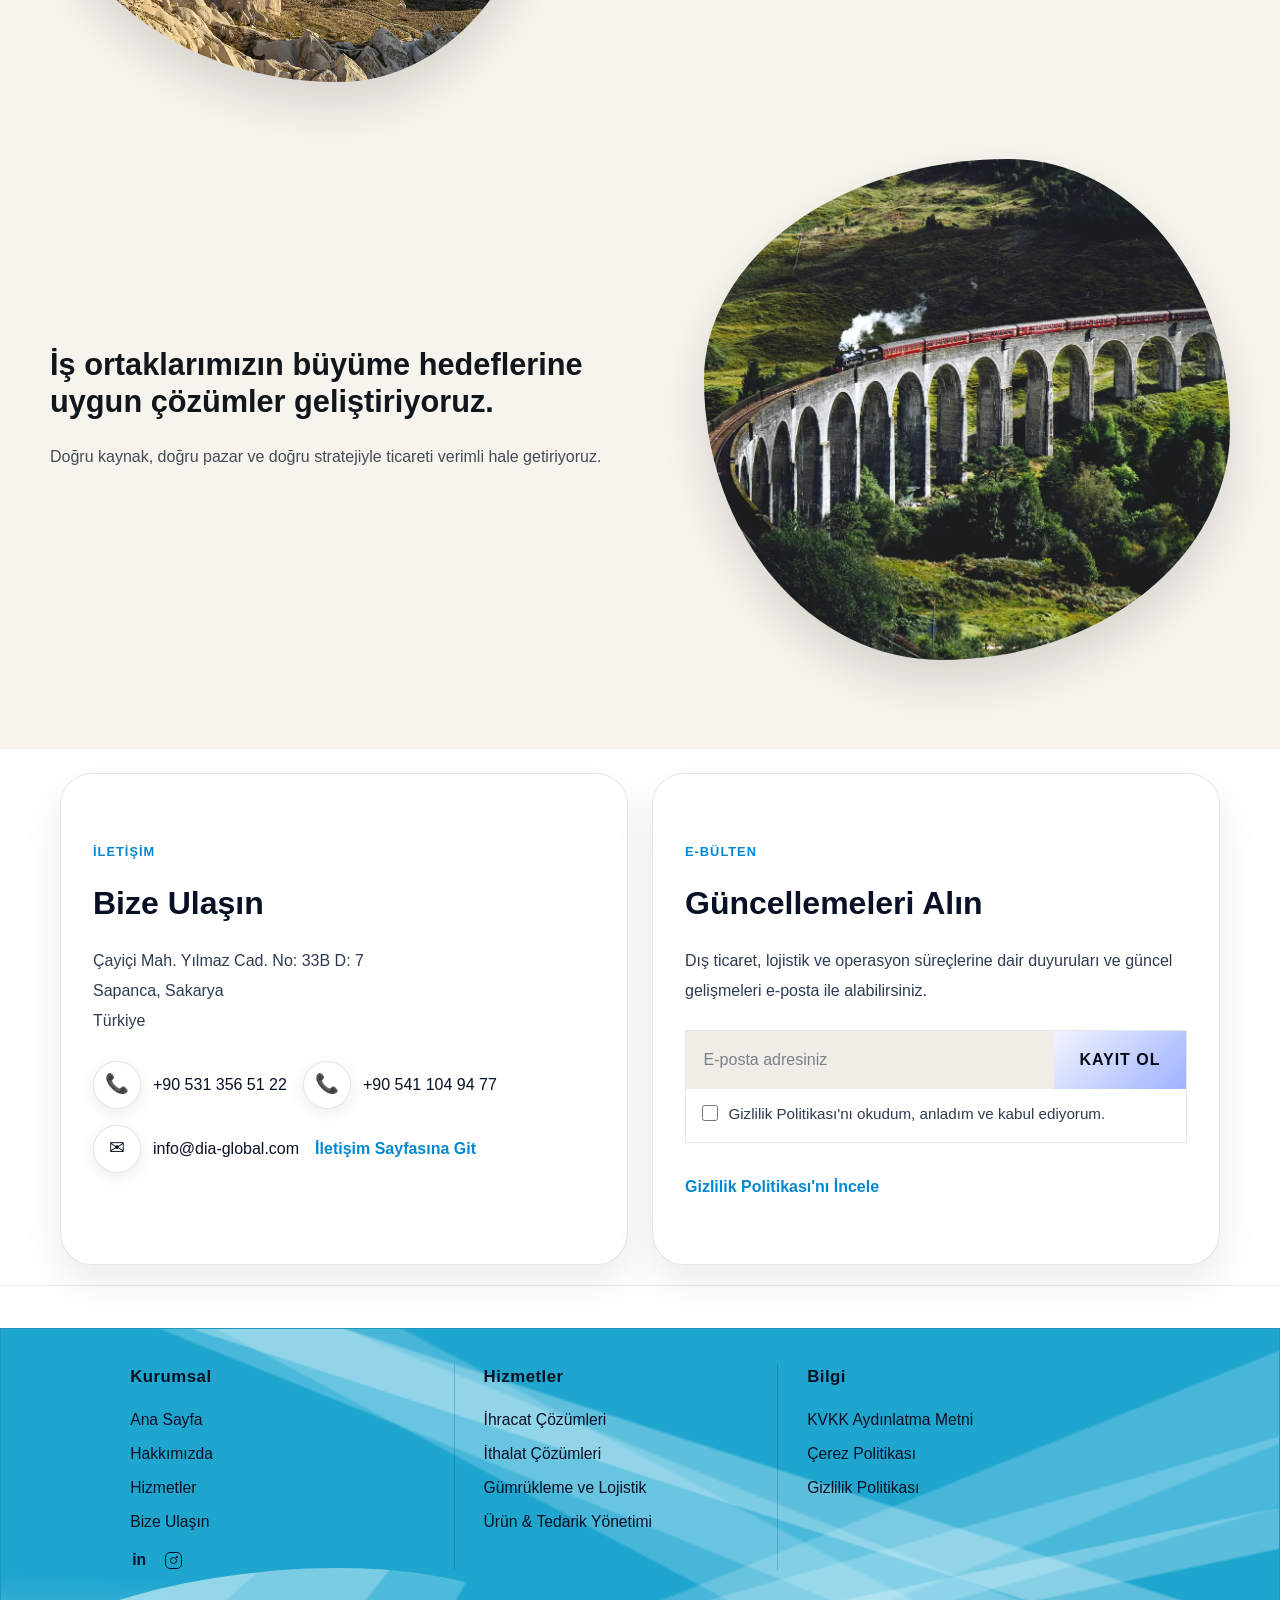
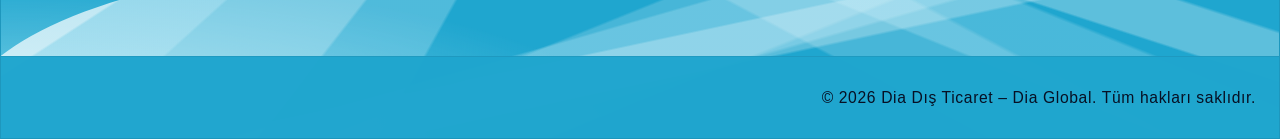
==== commit 4aba5fd3: "Reorder contact phone numbers" ====
--- a/index.html
+++ b/index.html
@@ -133,6 +133,10 @@
                 <h2 data-i18n="contact.title">Bize Ula&#351;&#305;n</h2>
                 <p class="home-contact-text" data-i18n-html="contact.address">&Ccedil;ayi&ccedil;i Mah. Y&#305;lmaz Cad. No: 33B D: 7<br>Sapanca, Sakarya<br>T&uuml;rkiye</p>
                 <div class="home-contact-actions">
+                    <a href="tel:+905313565122" class="home-contact-action">
+                        <span class="home-contact-icon">&#128222;</span>
+                        <span>+90 531 356 51 22</span>
+                    </a>
                     <a href="tel:+905411049477" class="home-contact-action">
                         <span class="home-contact-icon">&#128222;</span>
                         <span>+90 541 104 94 77</span>
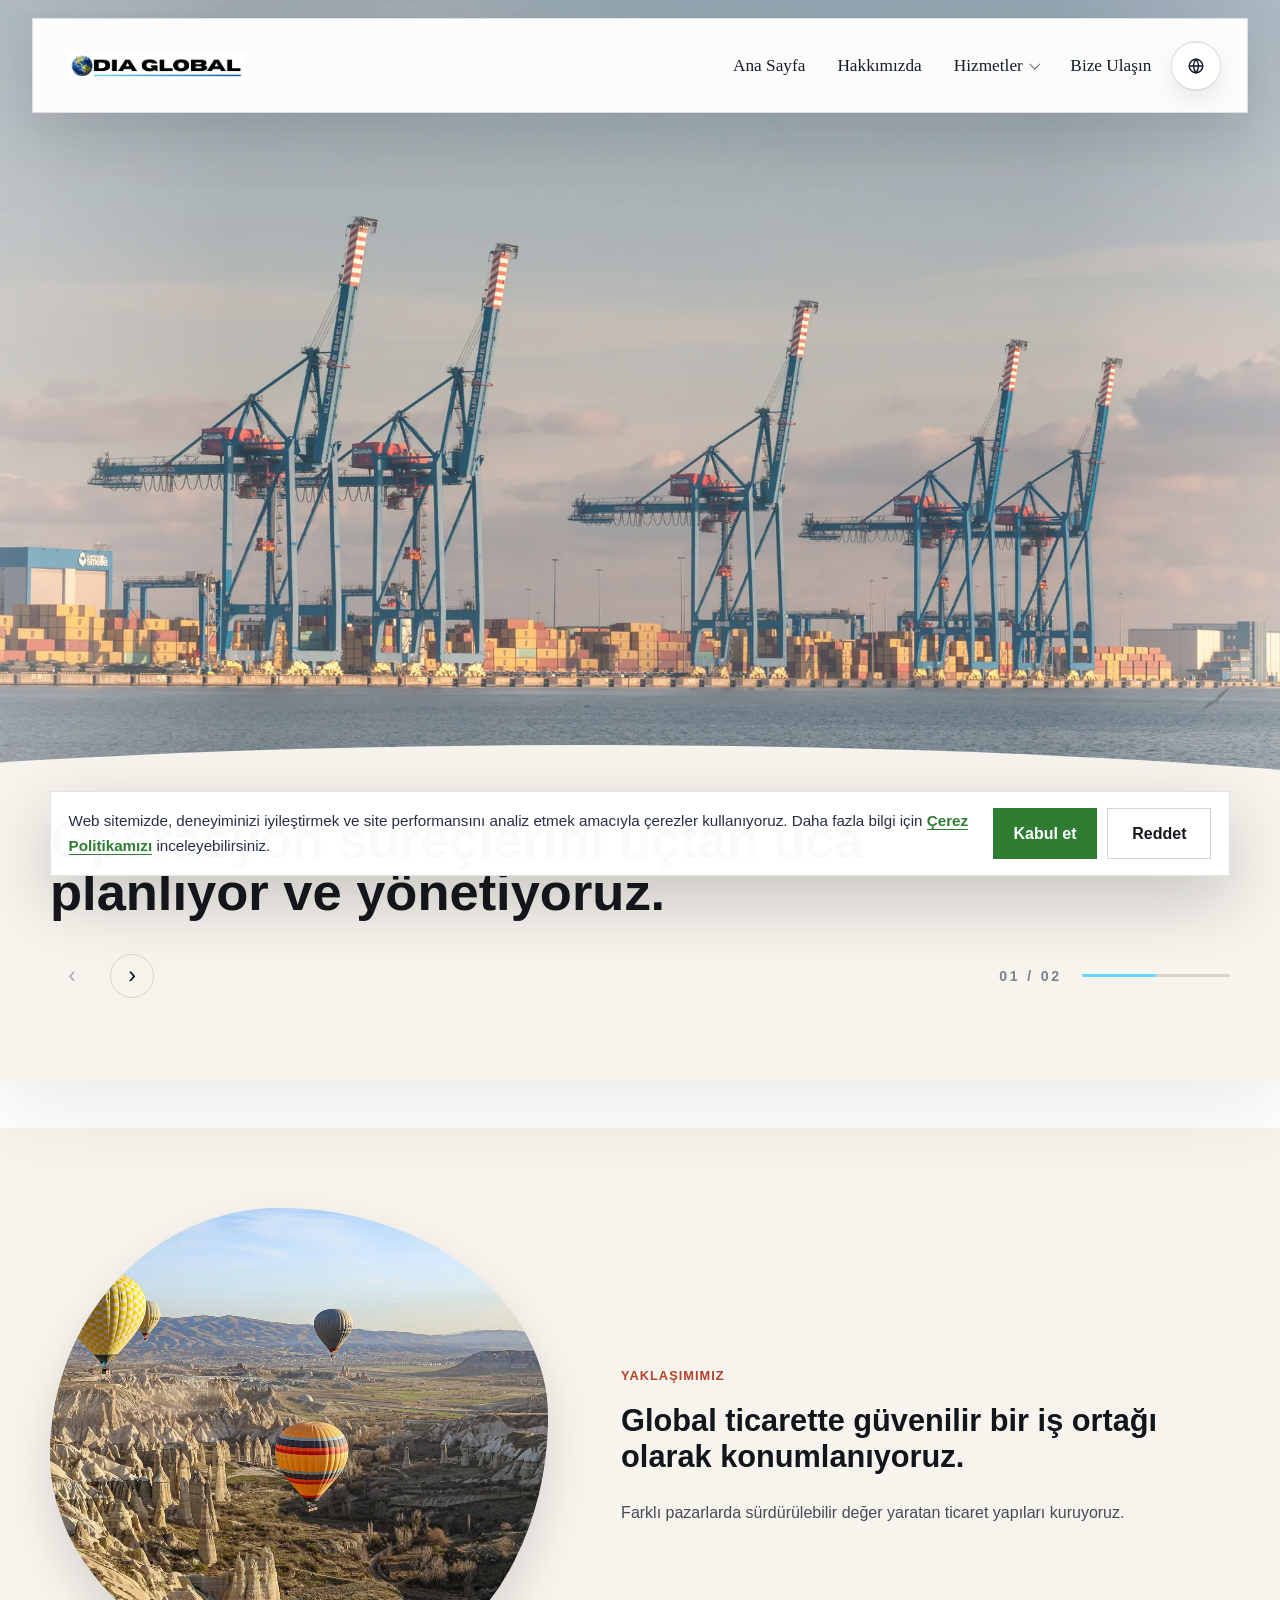
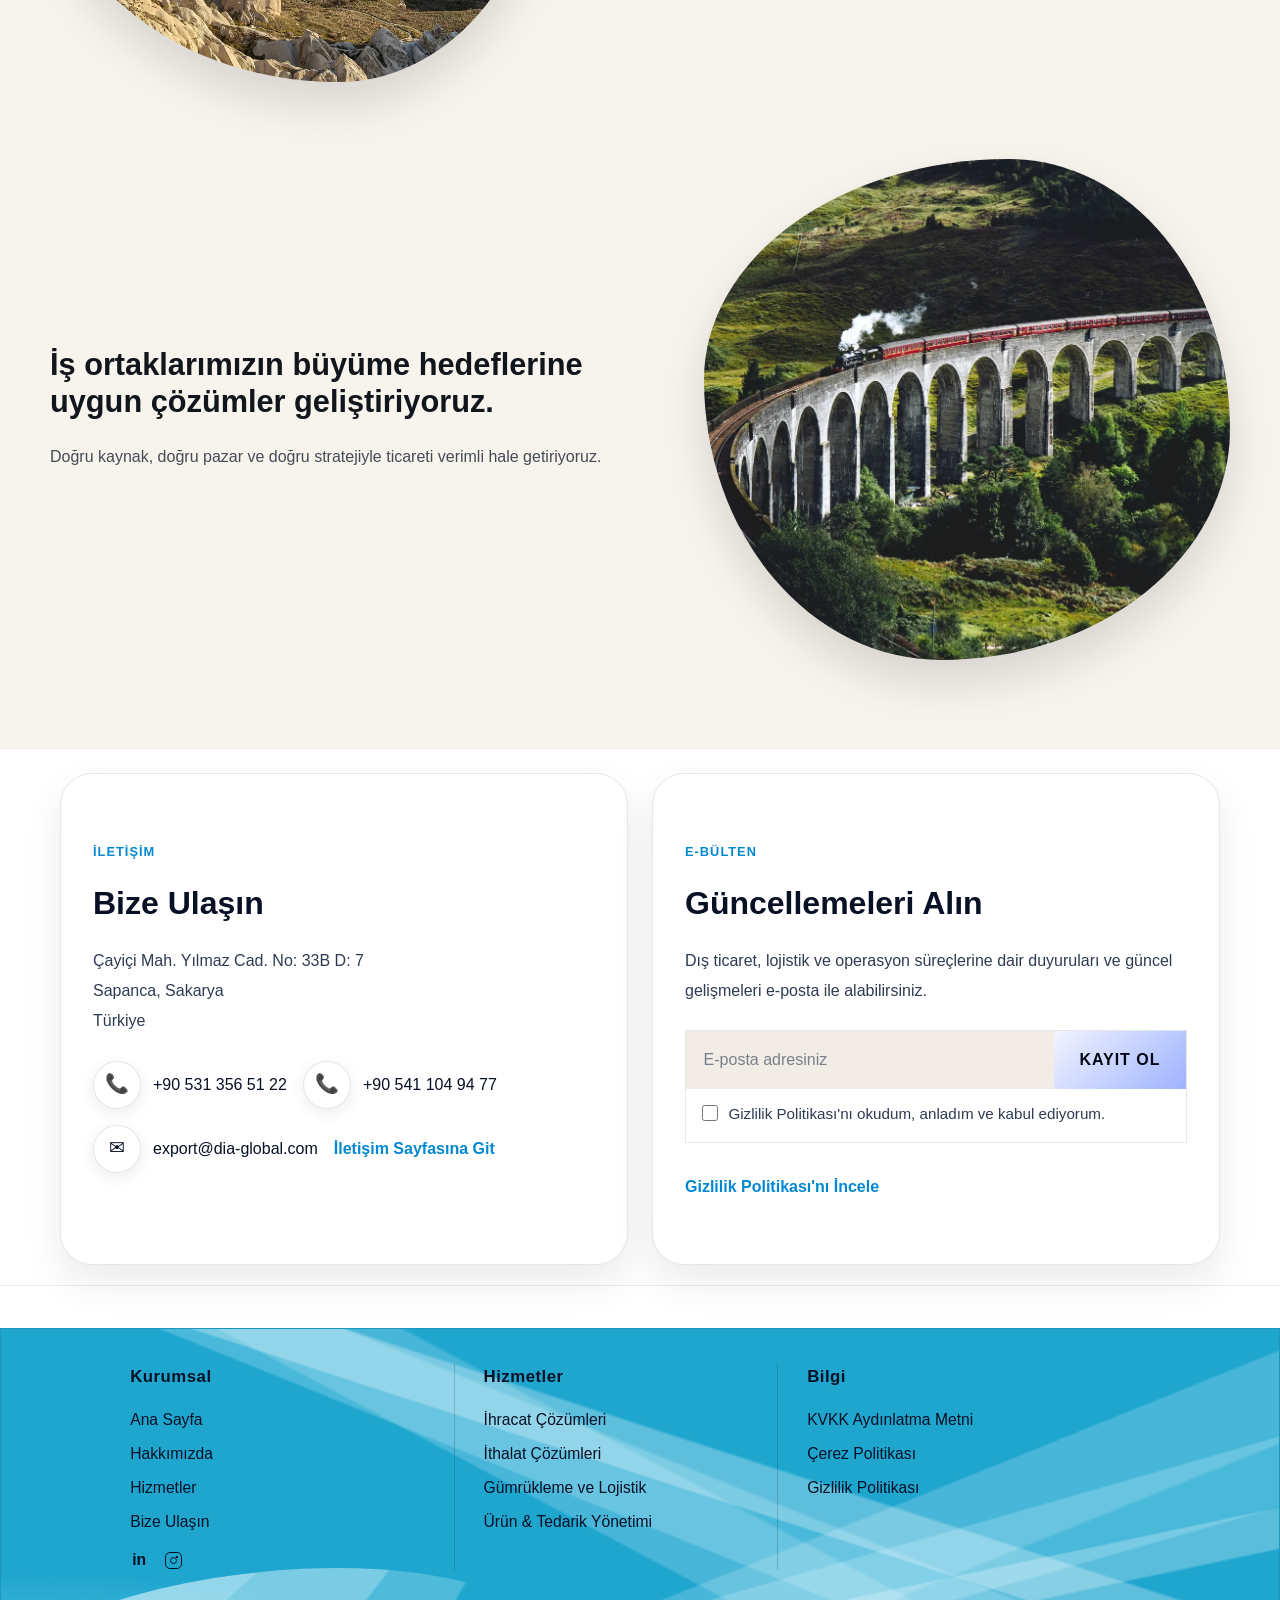
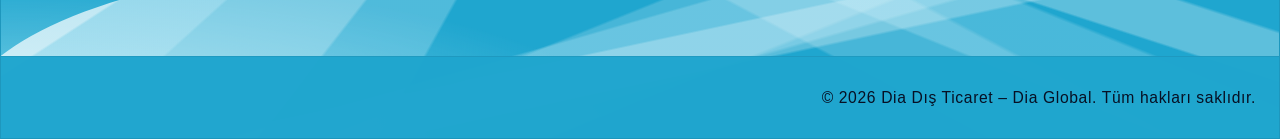
==== commit 69e9830b: "Update contact email address" ====
--- a/index.html
+++ b/index.html
@@ -141,9 +141,9 @@
                         <span class="home-contact-icon">&#128222;</span>
                         <span>+90 541 104 94 77</span>
                     </a>
-                    <a href="mailto:info@dia-global.com" class="home-contact-action">
+                    <a href="mailto:export@dia-global.com" class="home-contact-action">
                         <span class="home-contact-icon">&#9993;</span>
-                        <span>info@dia-global.com</span>
+                        <span>export@dia-global.com</span>
                     </a>
                     <a href="iletisim.html" class="home-inline-link" data-i18n="contact.pageLink">&#304;leti&#351;im Sayfas&#305;na Git</a>
                 </div>
--- a/styles.css
+++ b/styles.css
@@ -4011,6 +4011,39 @@
     max-width: 220px;
 }
 
+.contact-page .contact-form .btn[aria-disabled="true"] {
+    background: #f4f5fb;
+    color: #6f7480;
+    border-color: rgba(21, 24, 33, 0.08);
+    box-shadow: none;
+    opacity: 0.78;
+}
+
+.contact-page .contact-form .btn[aria-disabled="true"]:hover {
+    background: #f4f5fb;
+    color: #6f7480;
+    border-color: rgba(21, 24, 33, 0.08);
+    box-shadow: none;
+    text-shadow: none;
+    transform: none;
+}
+
+.contact-page .contact-form .btn.is-consent-ready {
+    background: linear-gradient(135deg, #027fb9, #16a6d8);
+    color: #ffffff;
+    border-color: rgba(2, 127, 185, 0.45);
+    box-shadow: 0 12px 28px rgba(2, 127, 185, 0.28);
+    opacity: 1;
+}
+
+.contact-page .contact-info h3 .contact-info-icon-email {
+    display: inline-block;
+    font-size: 1em;
+    line-height: 1;
+    vertical-align: -0.08em;
+    color: #f5b400 !important;
+}
+
 .contact-page .kvkk-inline-note {
     color: #5b6472;
     font-size: 0.95rem;
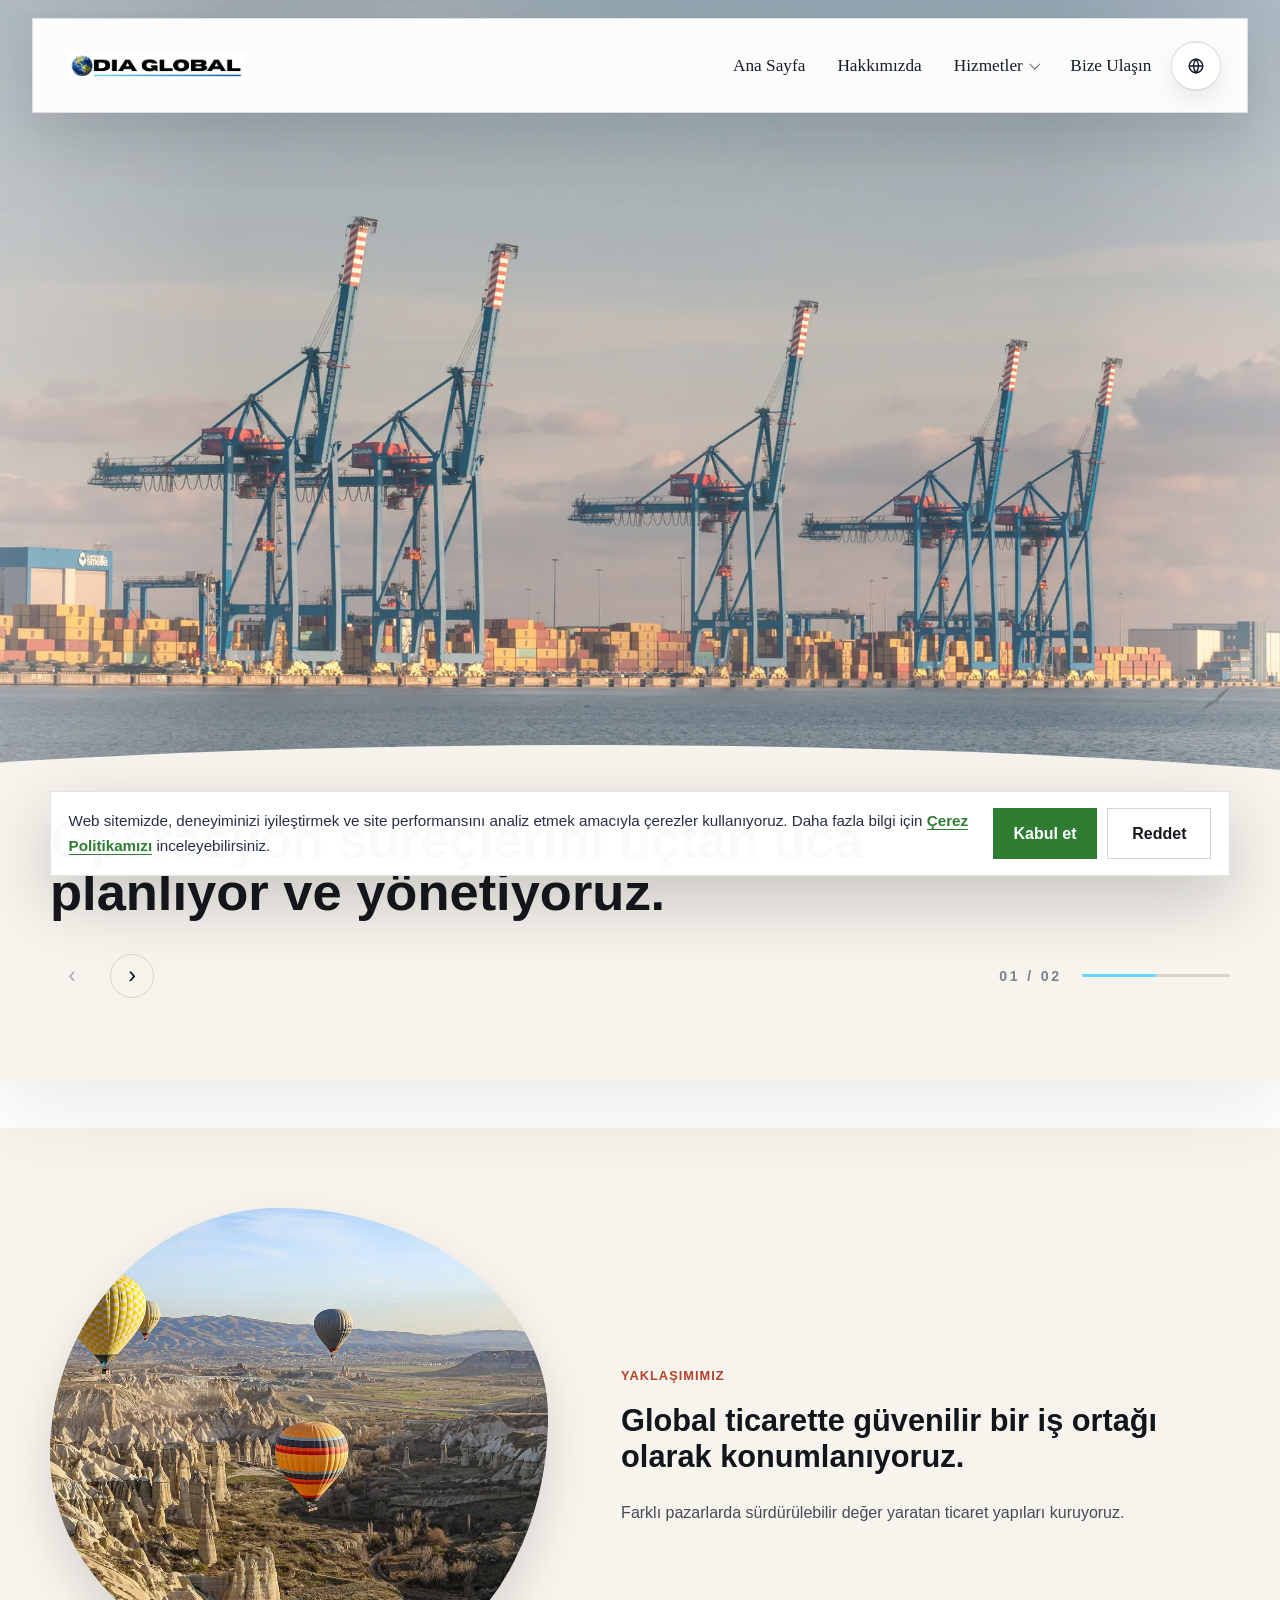
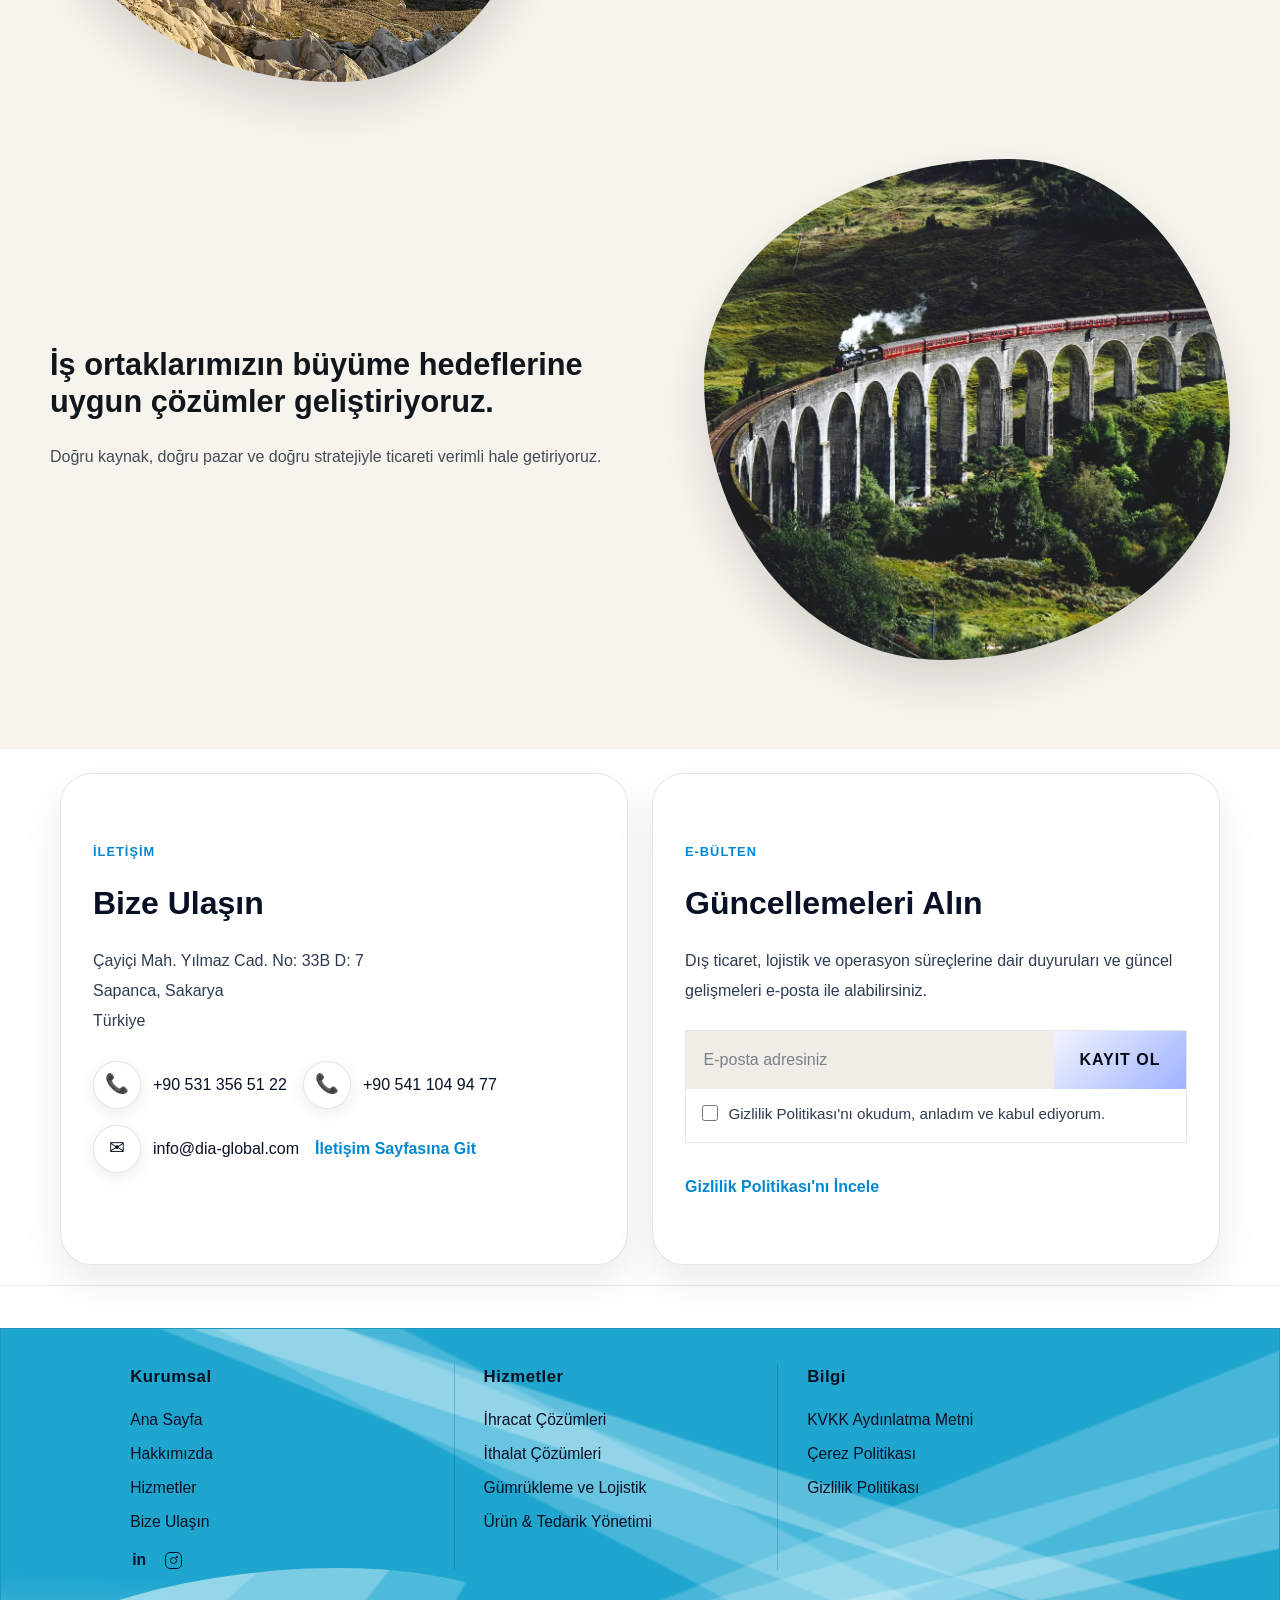
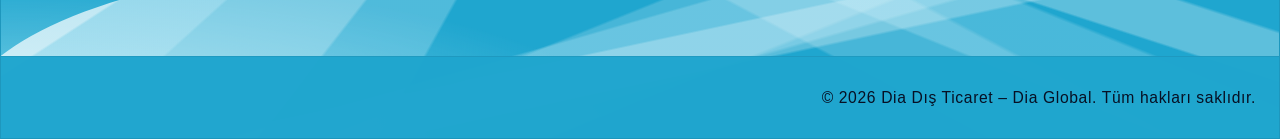
==== commit 0b54ef8d: "Update contact email address" ====
--- a/index.html
+++ b/index.html
@@ -141,9 +141,9 @@
                         <span class="home-contact-icon">&#128222;</span>
                         <span>+90 541 104 94 77</span>
                     </a>
-                    <a href="mailto:export@dia-global.com" class="home-contact-action">
+                    <a href="mailto:info@dia-global.com" class="home-contact-action">
                         <span class="home-contact-icon">&#9993;</span>
-                        <span>export@dia-global.com</span>
+                        <span>info@dia-global.com</span>
                     </a>
                     <a href="iletisim.html" class="home-inline-link" data-i18n="contact.pageLink">&#304;leti&#351;im Sayfas&#305;na Git</a>
                 </div>
